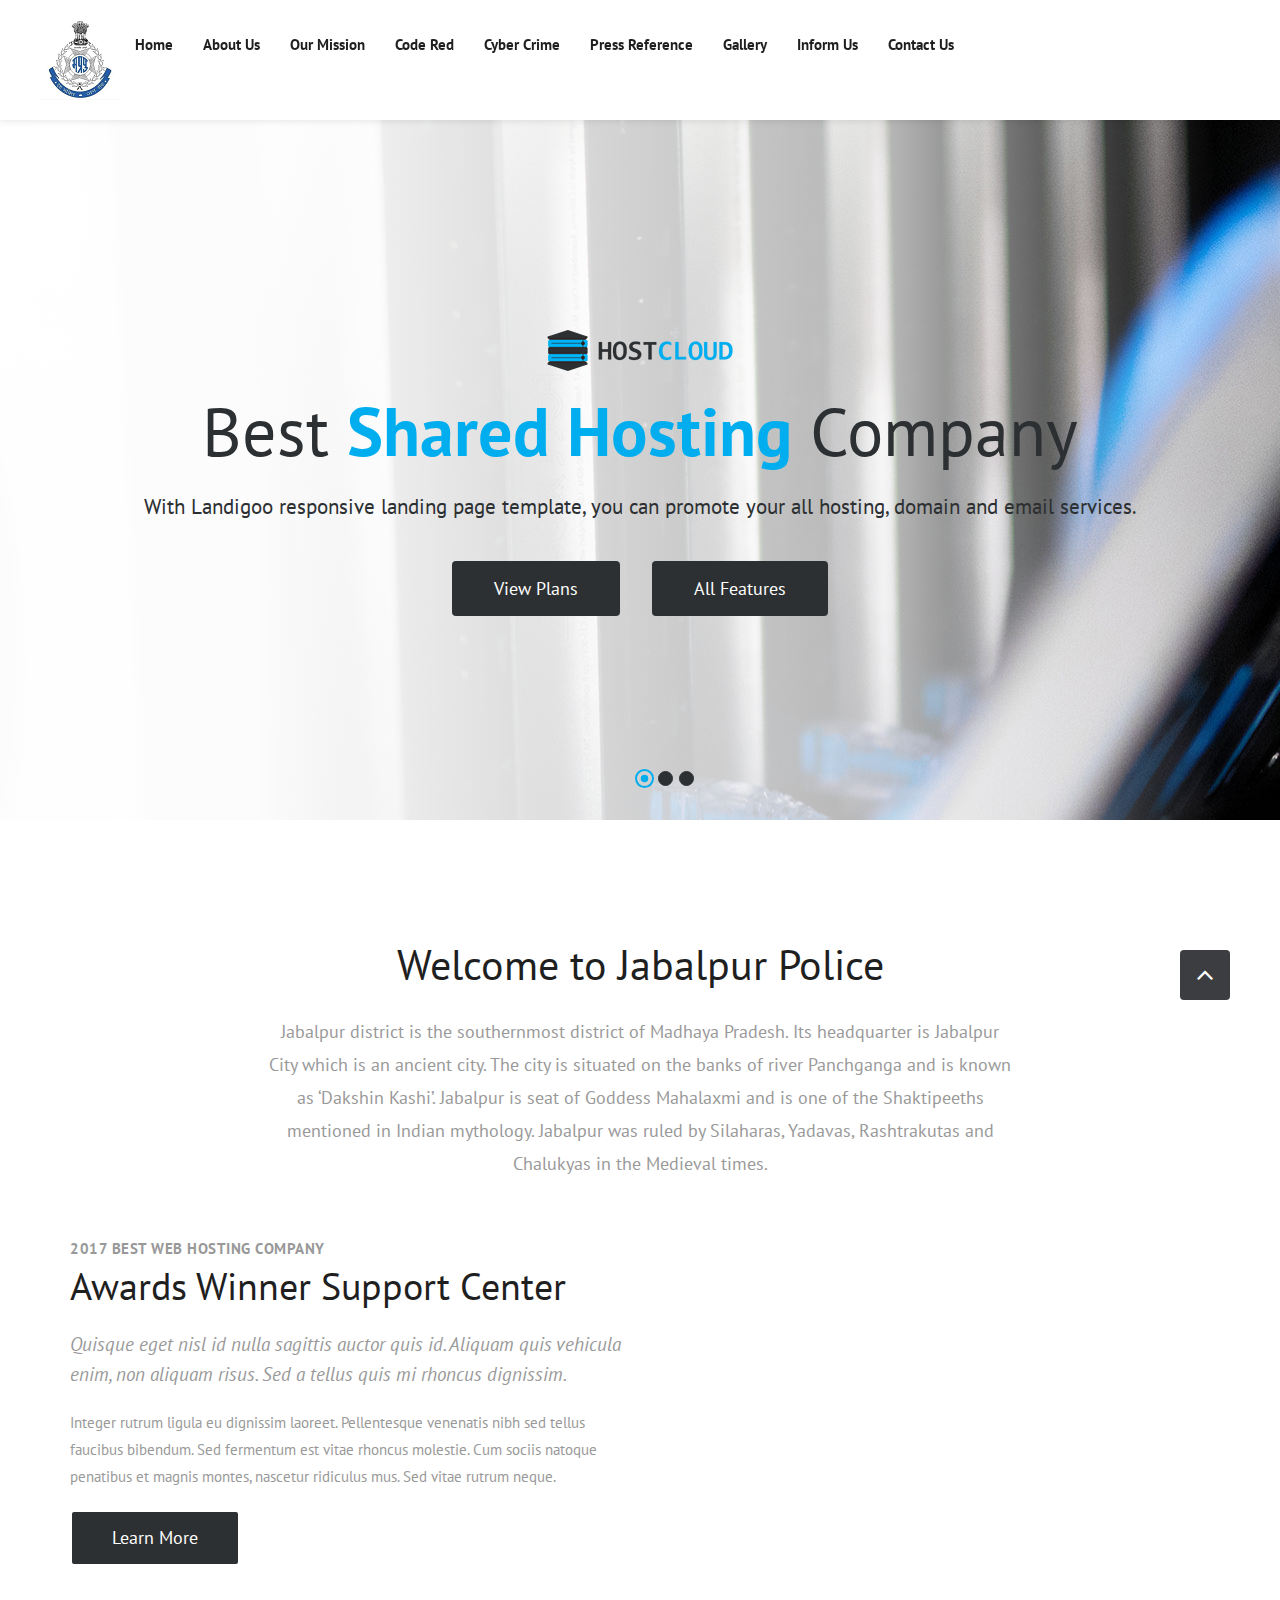
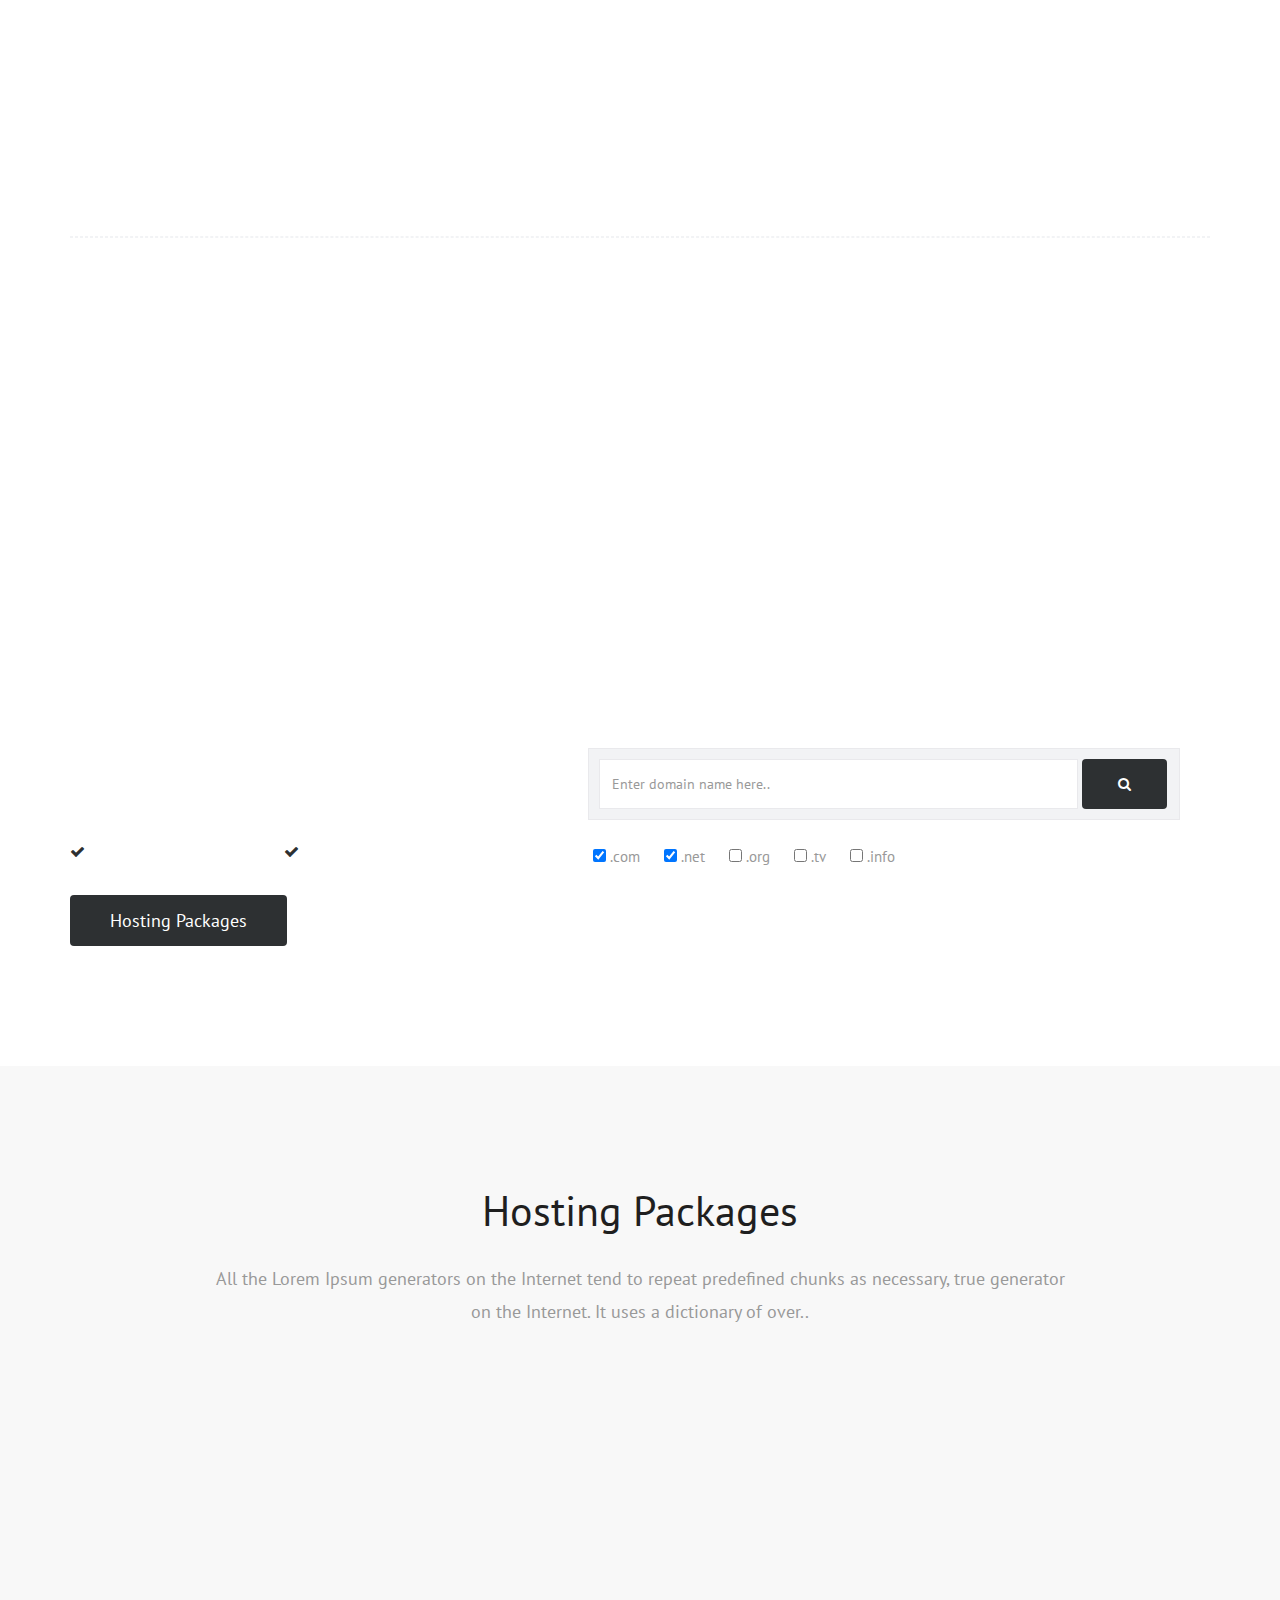
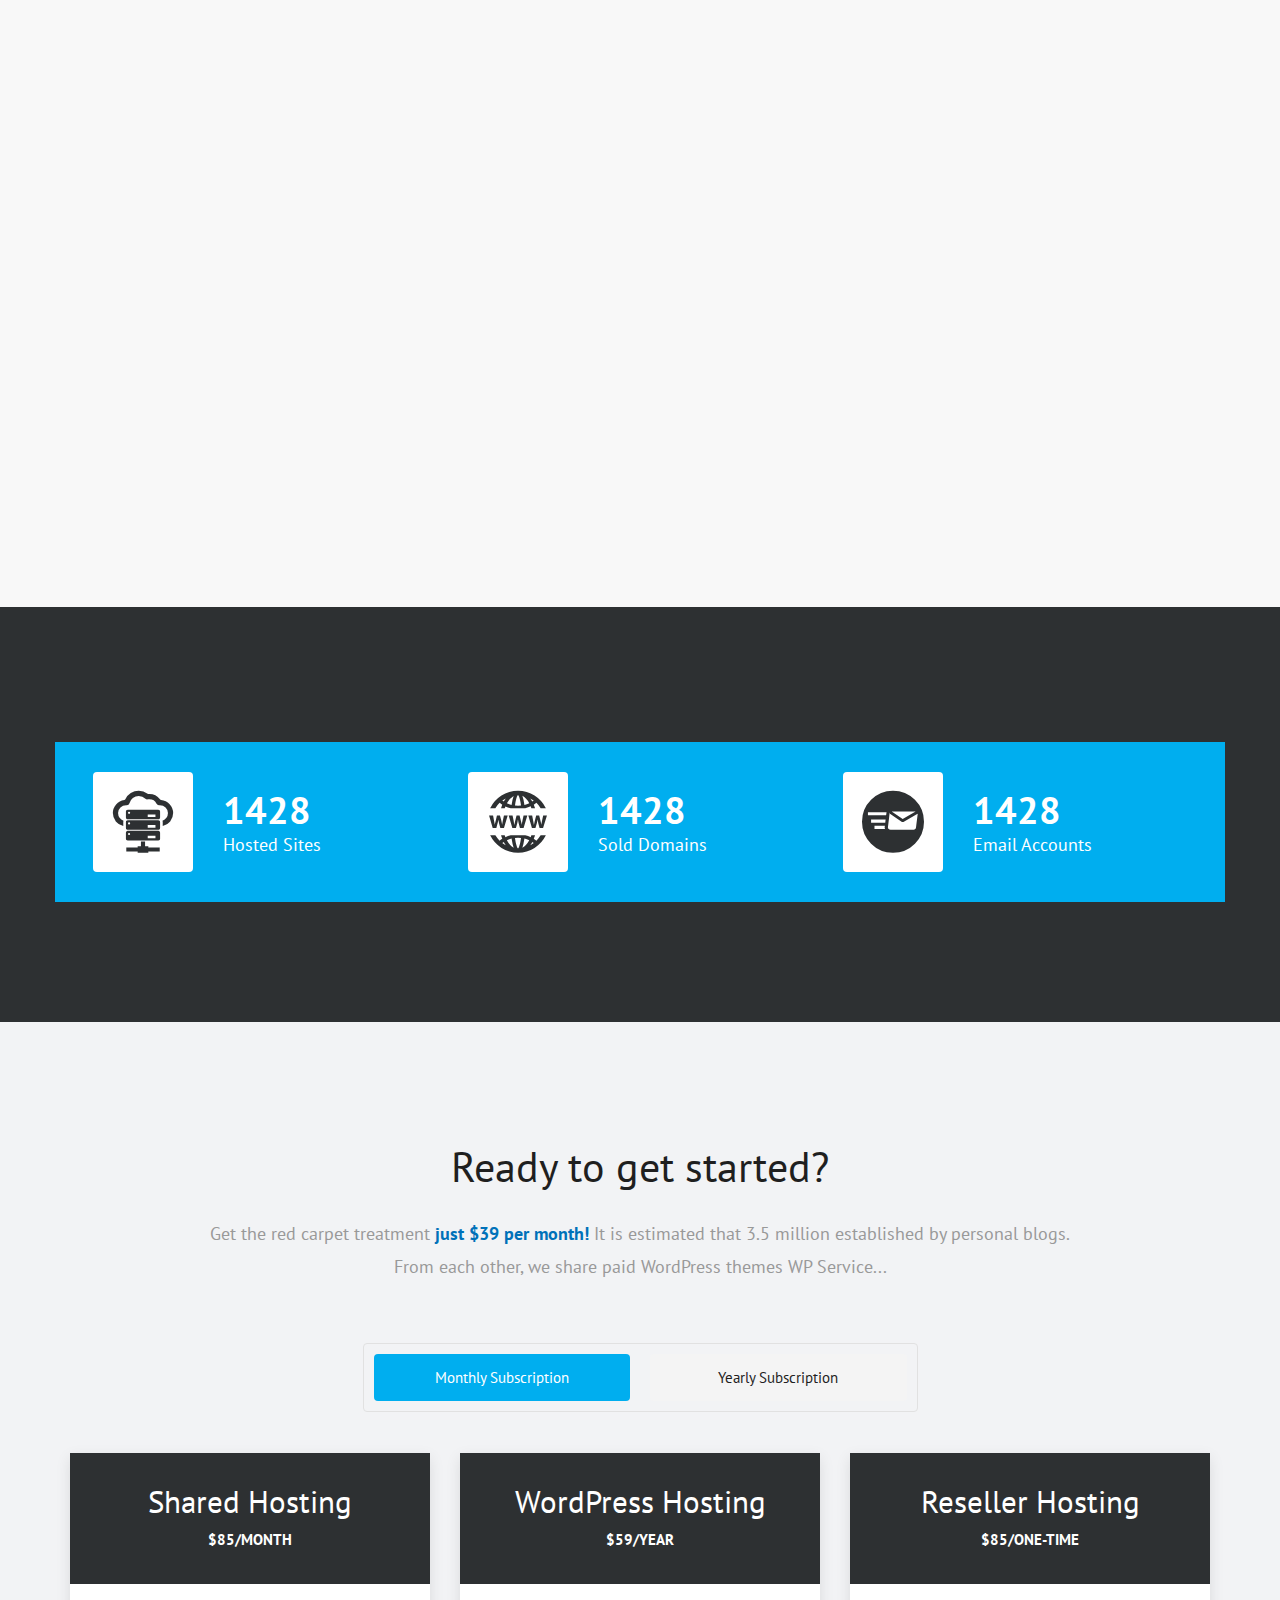
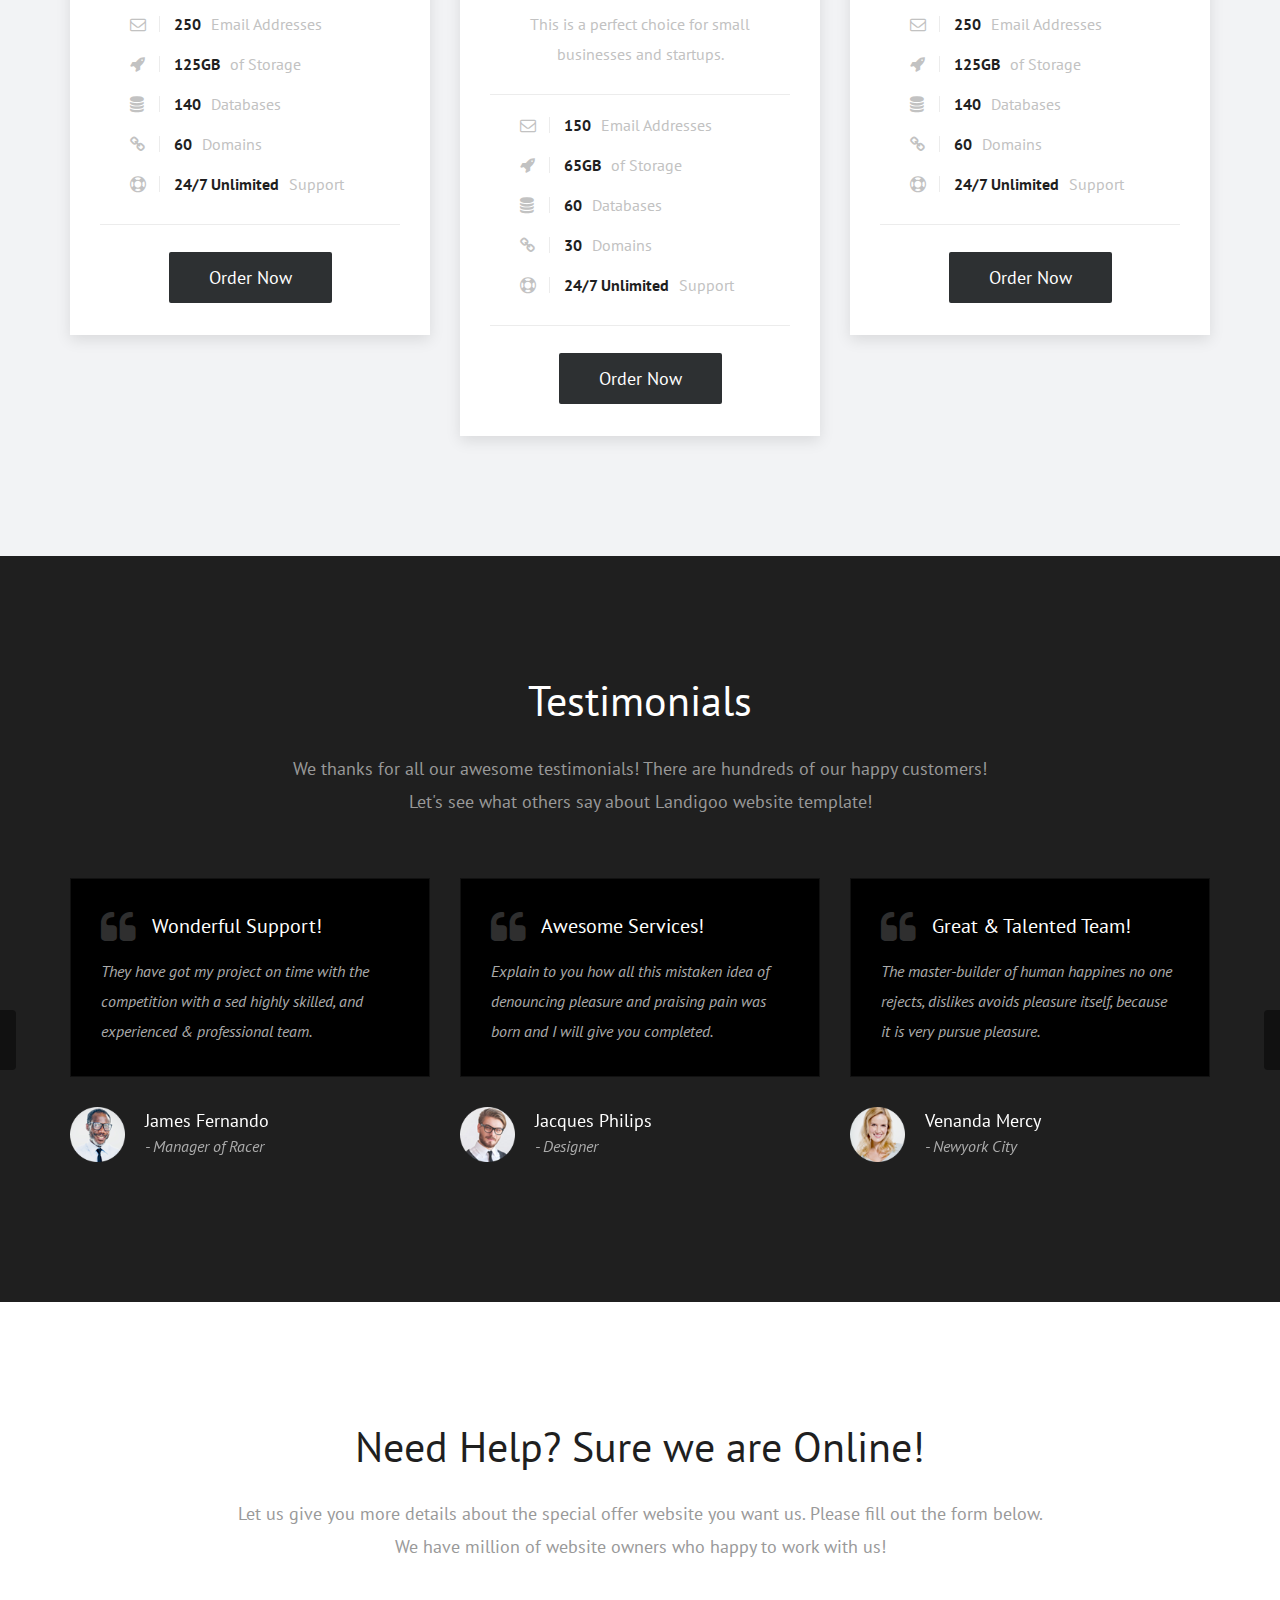
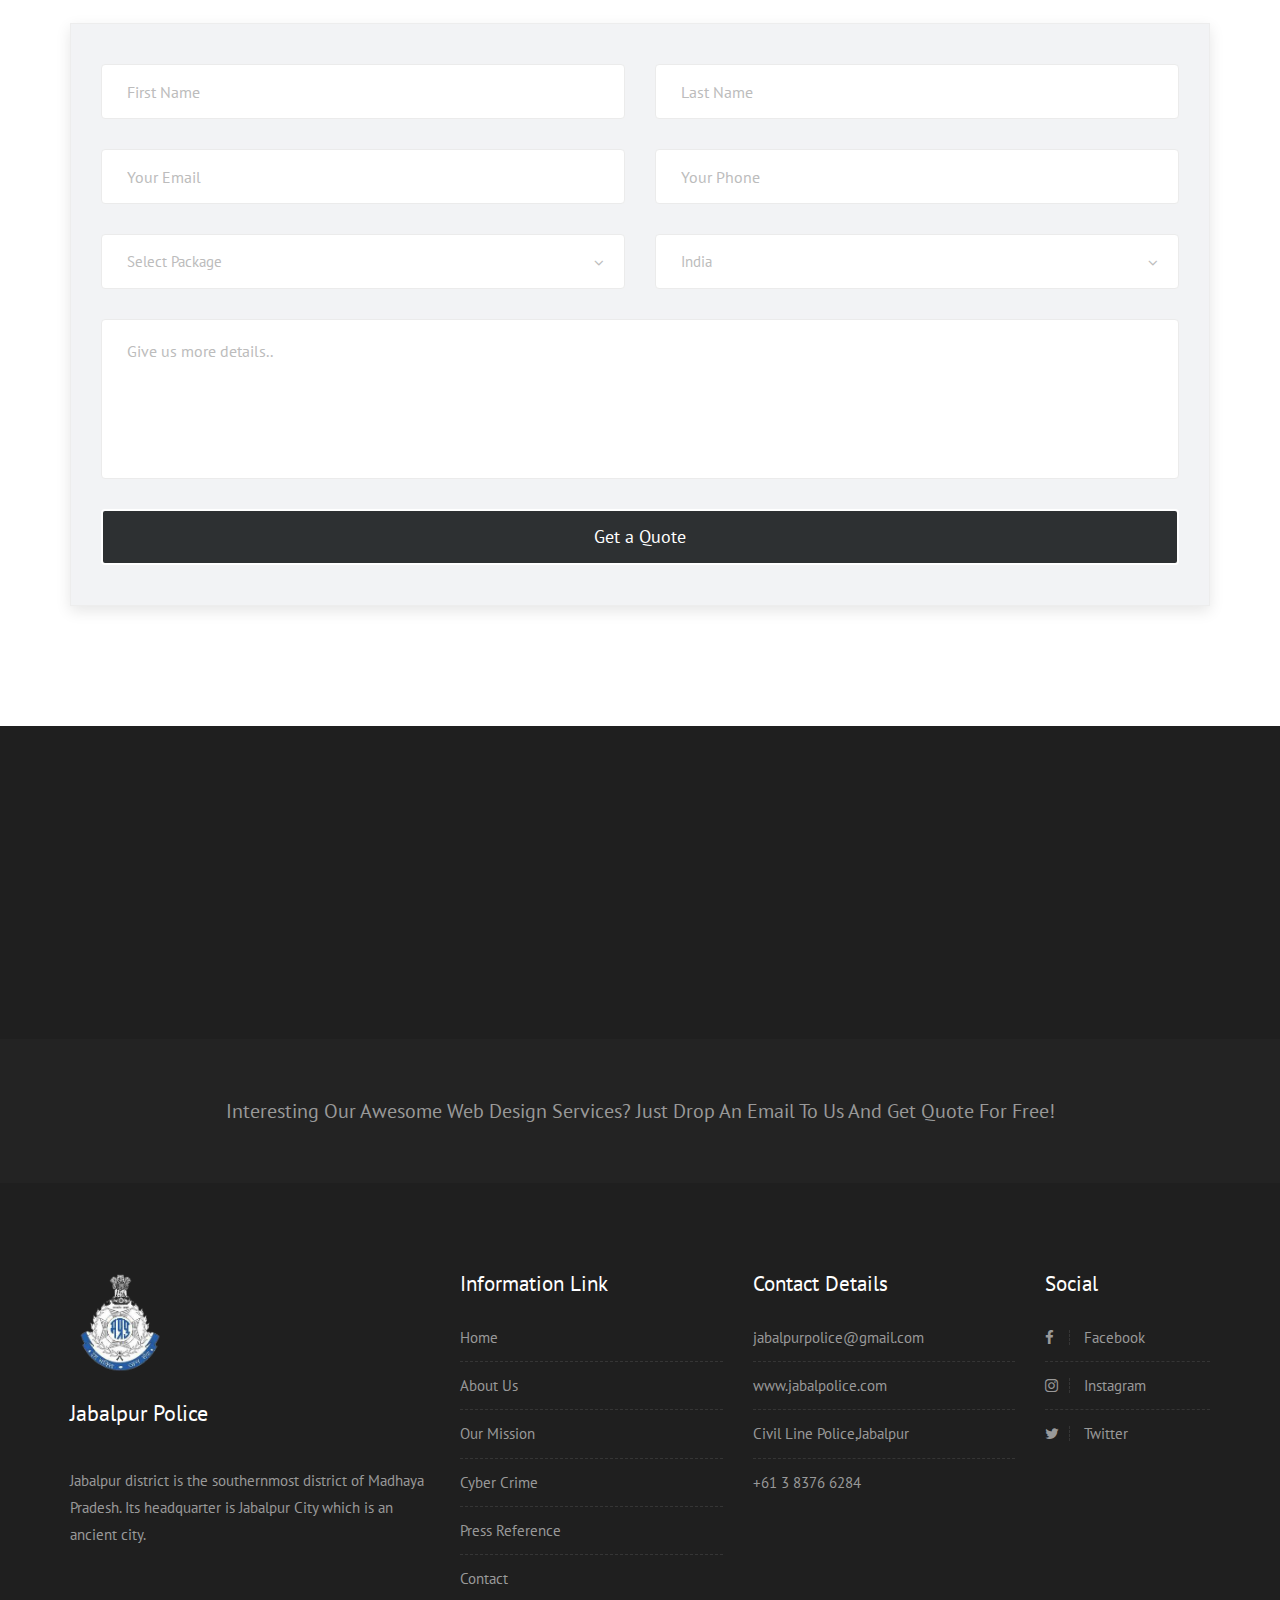
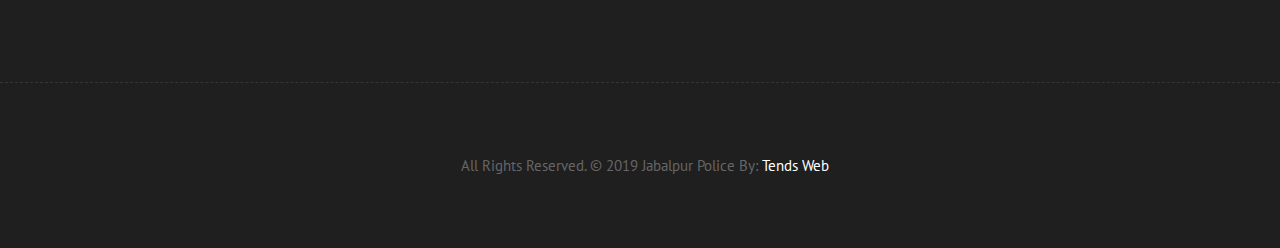
==== index.html @ dfd6887d "Uploading file" ====
<!DOCTYPE html>

<html lang="en">

    <!-- Basic -->
    <meta charset="utf-8">
    <meta http-equiv="X-UA-Compatible" content="IE=edge">   
   
    <!-- Mobile Metas -->
    <meta name="viewport" content="width=device-width, minimum-scale=1.0, maximum-scale=1.0, user-scalable=no">
 
     <!-- Site Metas -->
    <title>Jabalpur Police</title>  
    <meta name="keywords" content="">
    <meta name="description" content="">
    <meta name="author" content="">

    <!-- Site Icons -->
    <link rel="shortcut icon" href="images/jabalpur_logo1.png" type="image/x-icon" />
    <link rel="apple-touch-icon" href="images/jabalpur_logo.png">

    <!-- Bootstrap CSS -->
    <link rel="stylesheet" href="css/bootstrap.min.css">
    <!-- Site CSS -->
    <link rel="stylesheet" href="style.css">
    <!-- Colors CSS -->
    <link rel="stylesheet" href="css/colors.css">
    <!-- ALL VERSION CSS -->
    <link rel="stylesheet" href="css/versions.css">
    <!-- Responsive CSS -->
    <link rel="stylesheet" href="css/responsive.css">
    <!-- Custom CSS -->
    <link rel="stylesheet" href="css/custom.css">

    <!-- Modernizer for Portfolio -->
    <script src="js/modernizer.js"></script>

    <!--[if lt IE 9]>
      <script src="https://oss.maxcdn.com/libs/html5shiv/3.7.0/html5shiv.js"></script>
      <script src="https://oss.maxcdn.com/libs/respond.js/1.4.2/respond.min.js"></script>
    <![endif]-->

</head>
<body class="host_version"> 

	<!-- Modal -->
	<!--div class="modal fade" id="login" tabindex="-1" role="dialog" aria-labelledby="myModalLabel">
	  <div class="modal-dialog" role="document">
		<div class="modal-content">
			<div class="modal-header tit-up">
				<button type="button" class="close" data-dismiss="modal" aria-hidden="true">&times;</button>
				<h4 class="modal-title">Customer Login</h4>
			</div>
			<div class="modal-body customer-box row">
				<div class="col-md-12">
					<!-- Nav tabs ->
					<ul class="nav nav-tabs">
						<li class="active"><a href="#Login" data-toggle="tab">Login</a></li>
						<li><a href="#Registration" data-toggle="tab">Registration</a></li>
					</ul>
					<!-- Tab panes ->
					<div class="tab-content">
						<div class="tab-pane active" id="Login">
							<form role="form" class="form-horizontal">
							<div class="form-group">
								<div class="col-sm-12">
									<input class="form-control" id="email1" placeholder="Name" type="text">
								</div>
							</div>
							<div class="form-group">
								<div class="col-sm-12">
									<input class="form-control" id="exampleInputPassword1" placeholder="Email" type="email">
								</div>
							</div>
							<div class="row">
								<div class="col-sm-10">
									<button type="submit" class="btn btn-light btn-radius btn-brd grd1">
										Submit
									</button>
									<a class="for-pwd" href="javascript:;">Forgot your password?</a>
								</div>
							</div>
							</form>
						</div>
						<div class="tab-pane" id="Registration">
							<form role="form" class="form-horizontal">
							<div class="form-group">
								<div class="col-sm-12">
									<input class="form-control" placeholder="Name" type="text">
								</div>
							</div>
							<div class="form-group">
								<div class="col-sm-12">
									<input class="form-control" id="email" placeholder="Email" type="email">
								</div>
							</div>
							<div class="form-group">
								<div class="col-sm-12">
									<input class="form-control" id="mobile" placeholder="Mobile" type="email">
								</div>
							</div>
							<div class="form-group">
								<div class="col-sm-12">
									<input class="form-control" id="password" placeholder="Password" type="password">
								</div>
							</div>
							<div class="row">							
								<div class="col-sm-10">
									<button type="button" class="btn btn-light btn-radius btn-brd grd1">
										Save &amp; Continue
									</button>
									<button type="button" class="btn btn-light btn-radius btn-brd grd1">
										Cancel</button>
								</div>
							</div>
							</form>
						</div>
					</div>
				</div>
			</div>
		</div>
	  </div>
	</div-->
    
	<header class="header header_style_01">
        <nav class="megamenu navbar navbar-default">
            
                <div class="navbar-header">
                    <button type="button" class="navbar-toggle collapsed" data-toggle="collapse" data-target="#navbar" aria-expanded="false" aria-controls="navbar">
                        <span class="sr-only">Toggle navigation</span>
                        <span class="icon-bar"></span>
                        <span class="icon-bar"></span>
                        <span class="icon-bar"></span>
                    </button>

					<!--h3 style="text-align:center;">Jabalpur Police</h3-->
                    <a  href="index.html"><img src="images/logos/jabalpur_logo1.png" alt="image"></a>
					
                </div>
                <div id="navbar" class="navbar-collapse collapse">
                    <ul class="nav navbar-nav">
                        <li><a  href="index.html" style="font-size:15px;">Home</a></li>
                        <li><a href="about.html" style="font-size:15px;">About Us </a></li>
                        <li><a href="mission.html" style="font-size:15px;">Our Mission</a></li>
                        <li><a href="code_red.html" style="font-size:15px;">Code Red</a></li>
                        <li><a href="cyber_crime.html" style="font-size:15px;">Cyber Crime</a></li>
                        <li><a href="press_reference.html" style="font-size:15px;">Press Reference</a></li>
						<li><a href="gallery.html" style="font-size:15px;"> Gallery</a></li>
						<li><a href="inform_us.html" style="font-size:15px;">Inform Us</a></li>
                        <li><a href="contact_us.html" style="font-size:15px;">Contact Us</a></li>
                    </ul>
                    <!--ul class="nav navbar-nav navbar-right">
                        <li><a class="btn-light btn-radius btn-brd log" href="#" data-toggle="modal" data-target="#login"><i class="flaticon-padlock"></i> Customer Login</a></li>
                    </ul-->
                </div>
            
        </nav>
    </header>
    <!-- LOADER -->
	<div id="preloader">
		<div class="loading">
			<div class="finger finger-1">
				<div class="finger-item">
				<span></span><i></i>
				</div>
			</div>
  			<div class="finger finger-2">
				<div class="finger-item">
				<span></span><i></i>
				</div>
			</div>
  			<div class="finger finger-3">
				<div class="finger-item">
				  <span></span><i></i>
				</div>
			</div>
  			<div class="finger finger-4">
				<div class="finger-item">
				<span></span><i></i>
				</div>
			</div>
  			<div class="last-finger">
				<div class="last-finger-item"><i></i></div>
			</div>
		</div>
	</div>
	<!-- END LOADER -->

    
	<div id="bootstrap-touch-slider" class="carousel bs-slider fade  control-round indicators-line" data-ride="carousel" data-pause="hover" data-interval="false" >
		<!-- Indicators -->
		<ol class="carousel-indicators">
			<li data-target="#bootstrap-touch-slider" data-slide-to="0" class="active"></li>
			<li data-target="#bootstrap-touch-slider" data-slide-to="1"></li>
			<li data-target="#bootstrap-touch-slider" data-slide-to="2"></li>
		</ol>
		<div class="carousel-inner" role="listbox">
			<div class="item active">
				<div id="home" class="first-section" style="background-image:url('uploads/slider-01.jpg');">
					<div class="container">
						<div class="row">
							<div class="col-md-12 col-sm-12 text-center">
								<div class="big-tagline">
									<img src="images/logos/logo-hosting.png" alt="image">
									<h2 data-animation="animated zoomInRight">Best <strong>Shared Hosting</strong> Company</h2>
									<p class="lead" data-animation="animated fadeInLeft">With Landigoo responsive landing page template, you can promote your all hosting, domain and email services. </p>
									 <a data-scroll href="#pricing" class="btn btn-light btn-radius btn-brd effect-1 slide-btn" data-animation="animated fadeInLeft">View Plans</a>
									&nbsp;&nbsp;&nbsp;&nbsp;&nbsp;&nbsp;
									<a data-scroll href="#overviews" class="btn btn-light btn-radius btn-brd effect-1 slide-btn" data-animation="animated fadeInRight">All Features</a>
								</div>
							</div>
						</div><!-- end row -->            
					</div><!-- end container -->
				</div><!-- end section -->
			</div>
			<div class="item">
				<div id="home" class="first-section" style="background-image:url('uploads/slider-02.jpg');">
					<div class="container">
						<div class="row">
							<div class="col-md-12 col-sm-12 text-center">
								<div class="big-tagline">
									<img src="images/logos/logo-hosting.png" alt="image">
									<h2 data-animation="animated zoomInRight">Find the right <strong>Hosting</strong></h2>
									<p class="lead" data-animation="animated fadeInLeft">With Landigoo responsive landing page template, you can promote your all hosting, domain and email services. </p>
									 <a data-scroll href="#pricing" class="btn btn-light btn-radius btn-brd effect-1 slide-btn" data-animation="animated fadeInLeft">View Plans</a>
									&nbsp;&nbsp;&nbsp;&nbsp;&nbsp;&nbsp;
									<a data-scroll href="#overviews" class="btn btn-light btn-radius btn-brd effect-1 slide-btn" data-animation="animated fadeInRight">All Features</a>
								</div>
							</div>
						</div><!-- end row -->            
					</div><!-- end container -->
				</div><!-- end section -->
			</div>
			<div class="item">
				<div id="home" class="first-section" style="background-image:url('uploads/slider-03.jpg');">
					<div class="container">
						<div class="row">
							<div class="col-md-12 col-sm-12 text-center">
								<div class="big-tagline">
									<img src="images/logos/logo-hosting.png" alt="image">
									<h2 data-animation="animated zoomInRight">Best <strong>VPS Servers</strong> Company</h2>
									<p class="lead" data-animation="animated fadeInLeft">1 IP included with each server (more on request to justification)
										Your Choice of any OS (CentOS, Windows, Debian, Fedora)
										FREE Reboots</p>
									 <a data-scroll href="#pricing" class="btn btn-light btn-radius btn-brd effect-1 slide-btn" data-animation="animated fadeInLeft">View Plans</a>
									&nbsp;&nbsp;&nbsp;&nbsp;&nbsp;&nbsp;
									<a data-scroll href="#overviews" class="btn btn-light btn-radius btn-brd effect-1 slide-btn" data-animation="animated fadeInRight">All Features</a>
								</div>
							</div>
						</div><!-- end row -->            
					</div><!-- end container -->
				</div><!-- end section -->
			</div>
			<!-- Left Control -->
			<a class="left carousel-control" href="#bootstrap-touch-slider" role="button" data-slide="prev">
				<span class="fa fa-angle-left" aria-hidden="true"></span>
				<span class="sr-only">Previous</span>
			</a>

			<!-- Right Control -->
			<a class="right carousel-control" href="#bootstrap-touch-slider" role="button" data-slide="next">
				<span class="fa fa-angle-right" aria-hidden="true"></span>
				<span class="sr-only">Next</span>
			</a>
		</div>
	</div>
	
    <div id="overviews" class="section wb">
        <div class="container">
            <div class="section-title row text-center">
                <div class="col-md-8 col-md-offset-2">
                    <h3>Welcome to Jabalpur Police</h3>
                    <p class="lead">Jabalpur district is the southernmost district of Madhaya Pradesh. Its headquarter is Jabalpur City which is an ancient city. The city is situated on the banks of river Panchganga and is known as ‘Dakshin Kashi’. Jabalpur is seat of Goddess Mahalaxmi and is one of the Shaktipeeths mentioned in Indian mythology. Jabalpur was ruled by Silaharas, Yadavas, Rashtrakutas and Chalukyas in the Medieval times.</p>
                </div>
            </div><!-- end title -->
        
            <div class="row">
                <div class="col-md-6">
                    <div class="message-box">
                        <h4>2017 BEST WEB HOSTING COMPANY</h4>
                        <h2>Awards Winner Support Center</h2>
                        <p class="lead">Quisque eget nisl id nulla sagittis auctor quis id. Aliquam quis vehicula enim, non aliquam risus. Sed a tellus quis mi rhoncus dignissim.</p>

                        <p> Integer rutrum ligula eu dignissim laoreet. Pellentesque venenatis nibh sed tellus faucibus bibendum. Sed fermentum est vitae rhoncus molestie. Cum sociis natoque penatibus et magnis montes, nascetur ridiculus mus. Sed vitae rutrum neque. </p>

                        <a href="#services" data-scroll class="btn btn-light btn-radius btn-brd grd1 effect-1">Learn More</a>
                    </div><!-- end messagebox -->
                </div><!-- end col -->
				
				<div class="col-md-6">
                    <div class="post-media wow fadeIn">
                        <img src="uploads/about_02.jpg" alt="" class="img-responsive img-rounded">
                        <a href="http://www.youtube.com/watch?v=nrJtHemSPW4" data-rel="prettyPhoto[gal]" class="playbutton"><i class="flaticon-play-button"></i></a>
                    </div><!-- end media -->
                </div><!-- end col -->
            </div><!-- end row -->

            <hr class="invis"> 

            <div class="row"> 
                <div class="col-md-4 col-sm-6 col-xs-12">
                    <div class="icon-wrapper wow fadeIn" data-wow-duration="1s" data-wow-delay="0.2s">
                        <i class="flaticon-server global-radius effect-1 alignleft"></i>
                        <h3>Unlimited Bandwidth</h3>
                        <p>Our Landigoo responsive site template elements 100% compatible with all mobile devices and modern browsers! <small class="readmore"><a href="#">Read more</a></small></p>
                    </div><!-- end icon-wrapper -->
                </div><!-- end col -->

                <div class="col-md-4 col-sm-6 col-xs-12">
                    <div class="icon-wrapper wow fadeIn" data-wow-duration="1s" data-wow-delay="0.6s">
                        <i class="flaticon-cloud-computing-1 global-radius effect-1 alignleft"></i>
                        <h3>Unlimited Traffic</h3>
                        <p>When you need anything about for Landigoo template, just drop an email or leave a feedback from TF!<small class="readmore"><a href="#">Read more</a></small></p>
                    </div><!-- end icon-wrapper -->
                </div><!-- end col -->

                <div class="col-md-4 col-sm-6 col-xs-12">
                    <div class="icon-wrapper wow fadeIn" data-wow-duration="1s" data-wow-delay="0.4s">
                        <i class="flaticon-world-wide-web global-radius effect-1 alignleft"></i>
                        <h3>1 Domain Free</h3>
                        <p>We offer pixel perfect icons, graphic sources for high-resolution devices! Landigoo compatible retina display! <small class="readmore"><a href="#">Read more</a></small></p>
                    </div><!-- end icon-wrapper -->
                </div><!-- end col -->
            </div><!-- end row -->

            <hr class="hr3"> 

            <div class="row"> 
                <div class="col-md-4 col-sm-6 col-xs-12">
                    <div class="icon-wrapper wow fadeIn" data-wow-duration="1s" data-wow-delay="0.2s">
                        <i class="flaticon-cup global-radius effect-1 alignleft"></i>
                        <h3>Awards Winner Support</h3>
                        <p>Our Landigoo responsive site template elements 100% compatible with all mobile devices and modern browsers! <small class="readmore"><a href="#">Read more</a></small></p>
                    </div><!-- end icon-wrapper -->
                </div><!-- end col -->

                <div class="col-md-4 col-sm-6 col-xs-12">
                    <div class="icon-wrapper wow fadeIn" data-wow-duration="1s" data-wow-delay="0.4s">
                        <i class="flaticon-cer-file-format global-radius effect-1 alignleft"></i>
                        <h3>Free SSL Certifica</h3>
                        <p>We offer pixel perfect icons, graphic sources for high-resolution devices! Landigoo compatible retina display! <small class="readmore"><a href="#">Read more</a></small></p>
                    </div><!-- end icon-wrapper -->
                </div><!-- end col -->

                <div class="col-md-4 col-sm-6 col-xs-12">
                    <div class="icon-wrapper wow fadeIn" data-wow-duration="1s" data-wow-delay="0.6s">
                        <i class="flaticon-locked global-radius effect-1 alignleft"></i>
                        <h3>High Security</h3>
                        <p>When you need anything about for Landigoo template, just drop an email or leave a feedback from TF!<small class="readmore"><a href="#">Read more</a></small></p>
                    </div><!-- end icon-wrapper -->
                </div><!-- end col -->
            </div><!-- end row -->
        </div><!-- end container -->
    </div><!-- end section -->

    <div id="domain" class="parallax section noover" data-stellar-background-ratio="0.7" style="background-image:url('uploads/parallax_11.jpg');">
        <div class="container">
            <div class="row text-center">
                <div class="col-md-5 col-sm-12">
                    <div class="customwidget text-left">
                        <h1>Find Your Domain</h1>
                        <p>With our awesome domain name search form, you can search any domain names with tons of extensions.</p>
                        <ul class="list-inline">
                            <li><i class="fa fa-check"></i> 20k Domains Sold in 2017</li>
                            <li><i class="fa fa-check"></i> 4k Website Created</li>
                        </ul>
                        <!-- end list -->
                        <a href="#hosting" data-scroll class="btn btn-light grd1 effect-1 btn-radius btn-brd">Hosting Packages</a>
                    </div>
                </div>
                <!-- end col -->

                <div class="col-md-7">
                    <form class="checkdomain form-inline">
                        <div class="checkdomain-wrapper">
                            <div class="form-group">
                                <label class="sr-only" for="domainnamehere">Domain name</label>
                                <input type="text" class="form-control" id="domainnamehere" placeholder="Enter domain name here..">
                                <button type="submit" class="btn btn-primary grd1"><i class="fa fa-search"></i></button>
                            </div>
                            <hr>
                            <div class="clearfix"></div>
                            <div class="checkbox checkbox-warning">
                                <input id="domaincom" type="checkbox" class="styled" checked>
                                <label for="domaincom">.com</label>
                            </div>
                            <div class="checkbox checkbox-warning">
                                <input id="domainnet" type="checkbox" class="styled" checked>
                                <label for="domainnet">.net</label>
                            </div>
                            <div class="checkbox checkbox-warning">
                                <input id="domainorg" type="checkbox" class="styled">
                                <label for="domainorg">.org</label>
                            </div>
                            <div class="checkbox checkbox-warning">
                                <input id="domaintv" type="checkbox" class="styled">
                                <label for="domaintv">.tv</label>
                            </div>
                            <div class="checkbox checkbox-warning">
                                <input id="domaininfo" type="checkbox" class="styled">
                                <label for="domaininfo">.info</label>
                            </div>
                        </div><!-- end checkdomain-wrapper -->
                    </form>
                </div>
            </div><!-- end row -->
        </div><!-- end container -->
    </div><!-- end section -->

    <div id="hosting" class="section wb" style="background: rgb(248, 248, 248)">
        <div class="container">
            <div class="section-title text-center">
                <h3>Hosting Packages</h3>
                <p class="lead">All the Lorem Ipsum generators on the Internet tend to repeat predefined chunks as necessary, true generator<br> on the Internet. It uses a dictionary of over..</p>
            </div><!-- end title -->

            <div class="row dev-list text-center">
                <div class="col-lg-4 col-md-4 col-sm-12 col-xs-12 wow fadeIn" data-wow-duration="1s" data-wow-delay="0.2s">
                    <div class="widget clearfix">
                        <img src="uploads/hosting_01.jpg" alt="" class="img-responsive">
                        <div class="widget-title">
                            <h3>Shared Hosting</h3>
                            <small>Starting from $40/month</small>
                        </div>
                        <!-- end title -->
                        <p>Lorem Ipsum generators on the Internet tend to repeat predefined chunks as necessary, true dont miss this one!</p>

                        <hr> 

                        <div class="footer-social">
                            <a href="#" class="btn global-radius" data-toggle="tooltip" data-placement="top" title="Free Page Builder"><i class="flaticon-coding"></i></a>
                            <a href="#" class="btn global-radius" data-toggle="tooltip" data-placement="top" title="WordPress Support"><i class="flaticon-wordpress-logo"></i></a>
                            <a href="#" class="btn global-radius" data-toggle="tooltip" data-placement="top" title="1 Domain Free"><i class="flaticon-world-wide-web"></i></a>
                            <a href="#" class="btn global-radius"  data-toggle="tooltip" data-placement="top" title="50MB Bandwdith"><i class="flaticon-cloud-computing-1"></i></a>
                        </div>

                        <hr>

                        <a href="#pricing" data-scroll class="btn btn-light grd1 effect-1 btn-radius btn-brd">Order Now</a>

                    </div><!--widget -->
                </div><!-- end col -->

                <div class="col-lg-4 col-md-4 col-sm-12 col-xs-12 wow fadeIn" data-wow-duration="1s" data-wow-delay="0.4s">
                    <div class="widget clearfix">
                        <img src="uploads/hosting_02.jpg" alt="" class="img-responsive">
                        <div class="widget-title">
                            <h3>Reseller Hosting</h3>
                            <small>Starting from $80/month</small>
                        </div>
                        <!-- end title -->
                        <p>Internet lorem Ipsum generators on the tend to repeat predefined chunks as necessary, finally its release!</p>

                        <hr> 

                        <div class="footer-social">
                            <a href="#" class="btn global-radius" data-toggle="tooltip" data-placement="top" title="Free Page Builder"><i class="flaticon-coding"></i></a>
                            <a href="#" class="btn global-radius" data-toggle="tooltip" data-placement="top" title="WordPress Support"><i class="flaticon-wordpress-logo"></i></a>
                            <a href="#" class="btn global-radius" data-toggle="tooltip" data-placement="top" title="1 Domain Free"><i class="flaticon-world-wide-web"></i></a>
                            <a href="#" class="btn global-radius"  data-toggle="tooltip" data-placement="top" title="150MB Bandwdith"><i class="flaticon-cloud-computing-1"></i></a>
                            <a href="#" class="btn global-radius"  data-toggle="tooltip" data-placement="top" title="Money Back Guarentee"><i class="flaticon-money"></i></a>
                        </div>
                        <hr>

                        <a href="#pricing" data-scroll class="btn btn-light grd1 effect-1 btn-radius btn-brd">Order Now</a>

                    </div><!--widget -->
                </div><!-- end col -->

                <div class="col-lg-4 col-md-4 col-sm-12 col-xs-12 wow fadeIn" data-wow-duration="1s" data-wow-delay="0.6s">
                    <div class="widget clearfix">
                        <img src="uploads/hosting_03.jpg" alt="" class="img-responsive">
                        <div class="widget-title">
                            <h3>Dedicated Server</h3>
                            <small>Starting from $120/month</small>
                        </div>
                        <!-- end title -->
                        <p>Predefined internet lorem Ipsum generators on the tend to repeat chunks as necessary, true and more..</p>

                        <hr> 

                        <div class="footer-social">
                            <a href="#" class="btn global-radius" data-toggle="tooltip" data-placement="top" title="Free Page Builder"><i class="flaticon-coding"></i></a>
                            <a href="#" class="btn global-radius" data-toggle="tooltip" data-placement="top" title="WordPress Support"><i class="flaticon-wordpress-logo"></i></a>
                            <a href="#" class="btn global-radius" data-toggle="tooltip" data-placement="top" title="1 Domain Free"><i class="flaticon-world-wide-web"></i></a>
                            <a href="#" class="btn global-radius"  data-toggle="tooltip" data-placement="top" title="Unlimited Bandwdith"><i class="flaticon-cloud-computing-1"></i></a>
                            <a href="#" class="btn global-radius"  data-toggle="tooltip" data-placement="top" title="Money Back Guarentee"><i class="flaticon-money"></i></a>
                            <a href="#" class="btn global-radius"  data-toggle="tooltip" data-placement="top" title="24/7 Support"><i class="flaticon-lifesaver-security-sportive-tool"></i></a>
                        </div>
                        <hr>

                        <a href="#pricing" data-scroll class="btn btn-light grd1 effect-1 btn-radius btn-brd">Order Now</a>

                    </div><!--widget -->
                </div><!-- end col -->
            </div><!-- end row -->
        </div><!-- end container -->
    </div><!-- end section -->

	<div class="section cl">
		<div class="container">
			<div class="row text-left stat-wrap">
				<div class="col-md-4 col-sm-4 col-xs-12">
					<span data-scroll class="global-radius icon_wrap effect-1 alignleft"><i class="flaticon-hosting"></i></span>
					<p class="stat_count">12000</p>
					<h3>Hosted Sites</h3>
				</div><!-- end col -->

				<div class="col-md-4 col-sm-4 col-xs-12">
					<span data-scroll class="global-radius icon_wrap effect-1 alignleft"><i class="flaticon-domain-registration"></i></span>
					<p class="stat_count">24000</p>
					<h3>Sold Domains</h3>
				</div><!-- end col -->

				<div class="col-md-4 col-sm-4 col-xs-12">
					<span data-scroll class="global-radius icon_wrap effect-1 alignleft"><i class="flaticon-mail"></i></span>
					<p class="stat_count">5000</p>
					<h3>Email Accounts</h3>
				</div><!-- end col -->
			</div><!-- end row -->
		</div><!-- end container -->
	</div><!-- end section -->

    <div id="pricing" class="section lb">
        <div class="container">
            <div class="section-title text-center">
                <h3>Ready to get started?</h3>
                <p class="lead">Get the red carpet treatment <strong>just $39 per month!</strong> It is estimated that 3.5 million established by personal blogs.<br> From each other, we share paid WordPress themes WP Service...</p>
            </div><!-- end title -->

            <div class="row">
                <div class="col-md-6 col-md-offset-3">
                    <div class="message-box">
                        <ul class="nav nav-pills nav-stacked" id="myTabs">
                            <li class="active"><a href="#tab1" data-toggle="pill">Monthly Subscription</a></li>
                            <li><a href="#tab2" data-toggle="pill">Yearly Subscription</a></li>
                        </ul>
                    </div>
                </div><!-- end col -->
            </div>

            <hr class="invis">

            <div class="row">
                <div class="col-md-12">
                    <div class="tab-content">
                        <div class="tab-pane active fade in" id="tab1">
                            <div class="row text-center">
                                <div class="col-md-4">
                                    <div class="pricing-table pricing-table-highlighted">
                                        <div class="pricing-table-header grd1">
                                            <h2>Shared Hosting</h2>
                                            <h3>$85/month</h3>
                                        </div>
                                        <div class="pricing-table-space"></div>
                                        <div class="pricing-table-features">
                                            <p><i class="fa fa-envelope-o"></i> <strong>250</strong> Email Addresses</p>
                                            <p><i class="fa fa-rocket"></i> <strong>125GB</strong> of Storage</p>
                                            <p><i class="fa fa-database"></i> <strong>140</strong> Databases</p>
                                            <p><i class="fa fa-link"></i> <strong>60</strong> Domains</p>
                                            <p><i class="fa fa-life-ring"></i> <strong>24/7 Unlimited</strong> Support</p>
                                        </div>
                                        <div class="pricing-table-sign-up">
                                            <a href="#contact" data-scroll class="btn btn-light btn-radius btn-brd grd1 effect-1">Order Now</a>
                                        </div>
                                    </div>
                                </div>
                                <div class="col-md-4">
                                    <div class="pricing-table pricing-table-highlighted">
                                        <div class="pricing-table-header grd1">
                                            <h2>WordPress Hosting</h2>
                                            <h3>$59/year</h3>
                                        </div>
                                        <div class="pricing-table-space"></div>
                                        <div class="pricing-table-text">
                                            <p>This is a perfect choice for small businesses and startups.</p>
                                        </div>
                                        <div class="pricing-table-features">
                                            <p><i class="fa fa-envelope-o"></i> <strong>150</strong> Email Addresses</p>
                                            <p><i class="fa fa-rocket"></i> <strong>65GB</strong> of Storage</p>
                                            <p><i class="fa fa-database"></i> <strong>60</strong> Databases</p>
                                            <p><i class="fa fa-link"></i> <strong>30</strong> Domains</p>
                                            <p><i class="fa fa-life-ring"></i> <strong>24/7 Unlimited</strong> Support</p>
                                        </div>
                                        <div class="pricing-table-sign-up">
                                            <a href="#contact" data-scroll class="btn btn-light btn-radius btn-brd grd1 effect-1">Order Now</a>
                                        </div>
                                    </div>
                                </div>

                                <div class="col-md-4">
                                    <div class="pricing-table pricing-table-highlighted">
                                        <div class="pricing-table-header grd1">
                                            <h2>Reseller Hosting</h2>
                                            <h3>$85/one-time</h3>
                                        </div>
                                        <div class="pricing-table-space"></div>
                                        <div class="pricing-table-features">
                                            <p><i class="fa fa-envelope-o"></i> <strong>250</strong> Email Addresses</p>
                                            <p><i class="fa fa-rocket"></i> <strong>125GB</strong> of Storage</p>
                                            <p><i class="fa fa-database"></i> <strong>140</strong> Databases</p>
                                            <p><i class="fa fa-link"></i> <strong>60</strong> Domains</p>
                                            <p><i class="fa fa-life-ring"></i> <strong>24/7 Unlimited</strong> Support</p>
                                        </div>
                                        <div class="pricing-table-sign-up">
                                            <a href="#contact" data-scroll class="btn btn-light btn-radius btn-brd grd1 effect-1">Order Now</a>
                                        </div>
                                    </div>
                                </div>
                            </div><!-- end row -->
                        </div><!-- end pane -->

                        <div class="tab-pane fade" id="tab2">
                            <div class="row text-center">
                                <div class="col-md-6">
                                    <div class="pricing-table pricing-table-highlighted">
                                        <div class="pricing-table-header grd1">
                                            <h2>Dedicated Server</h2>
                                            <h3>$85/month</h3>
                                        </div>
                                        <div class="pricing-table-space"></div>
                                        <div class="pricing-table-features">
                                            <p><i class="fa fa-envelope-o"></i> <strong>250</strong> Email Addresses</p>
                                            <p><i class="fa fa-rocket"></i> <strong>125GB</strong> of Storage</p>
                                            <p><i class="fa fa-database"></i> <strong>140</strong> Databases</p>
                                            <p><i class="fa fa-link"></i> <strong>60</strong> Domains</p>
                                            <p><i class="fa fa-life-ring"></i> <strong>24/7 Unlimited</strong> Support</p>
                                        </div>
                                        <div class="pricing-table-sign-up">
                                            <a href="#contact" data-scroll class="btn btn-light btn-radius btn-brd grd1 effect-1">Order Now</a>
                                        </div>
                                    </div>
                                </div>
                                <div class="col-md-6">
                                    <div class="pricing-table pricing-table-highlighted">
                                        <div class="pricing-table-header grd1">
                                            <h2>VPS Server</h2>
                                            <h3>$59/month</h3>
                                        </div>
                                        <div class="pricing-table-space"></div>
                                        <div class="pricing-table-text">
                                            <p>This is a perfect choice for small businesses and startups.</p>
                                        </div>
                                        <div class="pricing-table-features">
                                            <p><i class="fa fa-envelope-o"></i> <strong>150</strong> Email Addresses</p>
                                            <p><i class="fa fa-rocket"></i> <strong>65GB</strong> of Storage</p>
                                            <p><i class="fa fa-database"></i> <strong>60</strong> Databases</p>
                                            <p><i class="fa fa-link"></i> <strong>30</strong> Domains</p>
                                            <p><i class="fa fa-life-ring"></i> <strong>24/7 Unlimited</strong> Support</p>
                                        </div>
                                        <div class="pricing-table-sign-up">
                                            <a href="#contact" data-scroll class="btn btn-light btn-radius btn-brd grd1 effect-1">Order Now</a>
                                        </div>
                                    </div>
                                </div>
                            </div><!-- end row -->
                        </div><!-- end pane -->
                    </div><!-- end content -->
                </div><!-- end col -->
            </div><!-- end row -->
        </div><!-- end container -->
    </div><!-- end section -->

    <div id="testimonials" class="parallax section db parallax-off" style="background-image:url('uploads/parallax_04.jpg');">
        <div class="container">
            <div class="section-title text-center">
                <h3>Testimonials</h3>
                <p class="lead">We thanks for all our awesome testimonials! There are hundreds of our happy customers! <br>Let's see what others say about Landigoo website template!</p>
            </div><!-- end title -->

            <div class="row">
                <div class="col-md-12 col-sm-12">
                    <div class="testi-carousel owl-carousel owl-theme">
                        <div class="testimonial clearfix">
                            <div class="desc">
                                <h3><i class="fa fa-quote-left"></i> Wonderful Support!</h3>
                                <p class="lead">They have got my project on time with the competition with a sed highly skilled, and experienced & professional team.</p>
                            </div>
                            <div class="testi-meta">
                                <img src="uploads/testi_01.png" alt="" class="img-responsive alignleft">
                                <h4>James Fernando <small>- Manager of Racer</small></h4>
                            </div>
                            <!-- end testi-meta -->
                        </div>
                        <!-- end testimonial -->

                        <div class="testimonial clearfix">
                            <div class="desc">
                                <h3><i class="fa fa-quote-left"></i> Awesome Services!</h3>
                                <p class="lead">Explain to you how all this mistaken idea of denouncing pleasure and praising pain was born and I will give you completed.</p>
                            </div>
                            <div class="testi-meta">
                                <img src="uploads/testi_02.png" alt="" class="img-responsive alignleft">
                                <h4>Jacques Philips <small>- Designer</small></h4>
                            </div>
                            <!-- end testi-meta -->
                        </div>
                        <!-- end testimonial -->

                        <div class="testimonial clearfix">
                            <div class="desc">
                                <h3><i class="fa fa-quote-left"></i> Great & Talented Team!</h3>
                                <p class="lead">The master-builder of human happines no one rejects, dislikes avoids pleasure itself, because it is very pursue pleasure. </p>
                            </div>
                            <div class="testi-meta">
                                <img src="uploads/testi_03.png" alt="" class="img-responsive alignleft">
                                <h4>Venanda Mercy <small>- Newyork City</small></h4>
                            </div>
                            <!-- end testi-meta -->
                        </div>
                        <!-- end testimonial -->
                        <div class="testimonial clearfix">
                            <div class="desc">
                                <h3><i class="fa fa-quote-left"></i> Wonderful Support!</h3>
                                <p class="lead">They have got my project on time with the competition with a sed highly skilled, and experienced & professional team.</p>
                            </div>
                            <div class="testi-meta">
                                <img src="uploads/testi_01.png" alt="" class="img-responsive alignleft">
                                <h4>James Fernando <small>- Manager of Racer</small></h4>
                            </div>
                            <!-- end testi-meta -->
                        </div>
                        <!-- end testimonial -->

                        <div class="testimonial clearfix">
                            <div class="desc">
                                <h3><i class="fa fa-quote-left"></i> Awesome Services!</h3>
                                <p class="lead">Explain to you how all this mistaken idea of denouncing pleasure and praising pain was born and I will give you completed.</p>
                            </div>
                            <div class="testi-meta">
                                <img src="uploads/testi_02.png" alt="" class="img-responsive alignleft">
                                <h4>Jacques Philips <small>- Designer</small></h4>
                            </div>
                            <!-- end testi-meta -->
                        </div>
                        <!-- end testimonial -->

                        <div class="testimonial clearfix">
                            <div class="desc">
                                <h3><i class="fa fa-quote-left"></i> Great & Talented Team!</h3>
                                <p class="lead">The master-builder of human happines no one rejects, dislikes avoids pleasure itself, because it is very pursue pleasure. </p>
                            </div>
                            <div class="testi-meta">
                                <img src="uploads/testi_03.png" alt="" class="img-responsive alignleft">
                                <h4>Venanda Mercy <small>- Newyork City</small></h4>
                            </div>
                            <!-- end testi-meta -->
                        </div><!-- end testimonial -->
                    </div><!-- end carousel -->
                </div><!-- end col -->
            </div><!-- end row -->
        </div><!-- end container -->
    </div><!-- end section -->

    <div id="support" class="section wb">
        <div class="container">
            <div class="section-title text-center">
                <h3>Need Help? Sure we are Online!</h3>
                <p class="lead">Let us give you more details about the special offer website you want us. Please fill out the form below. <br>We have million of website owners who happy to work with us!</p>
            </div><!-- end title -->

            <div class="row">
                <div class="col-md-12">
                    <div class="contact_form">
                        <div id="message"></div>
                        <form id="contactform" class="row" action="contact.php" name="contactform" method="post">
                            <fieldset class="row-fluid">
                                <div class="col-lg-6 col-md-6 col-sm-6 col-xs-12">
                                    <input type="text" name="first_name" id="first_name" class="form-control" placeholder="First Name">
                                </div>
                                <div class="col-lg-6 col-md-6 col-sm-6 col-xs-12">
                                    <input type="text" name="last_name" id="last_name" class="form-control" placeholder="Last Name">
                                </div>
                                <div class="col-lg-6 col-md-6 col-sm-6 col-xs-12">
                                    <input type="email" name="email" id="email" class="form-control" placeholder="Your Email">
                                </div>
                                <div class="col-lg-6 col-md-6 col-sm-6 col-xs-12">
                                    <input type="text" name="phone" id="phone" class="form-control" placeholder="Your Phone">
                                </div>
                                <div class="col-lg-6 col-md-6 col-sm-6 col-xs-12">
                                    <label class="sr-only">Select Service</label>
                                    <select name="select_service" id="select_service" class="selectpicker form-control" data-style="btn-white">
                                        <option value="12">Select Package</option>
                                        <option value="Web Design">Web Hosting</option>
                                        <option value="Web Development">Shared Hosting</option>
                                        <option value="Graphic Design">Reseller Hosting</option>
                                        <option value="Others">Others</option>
                                    </select>
                                </div>
                                <div class="col-lg-6 col-md-6 col-sm-6 col-xs-12">
                                    <label class="sr-only">Select Country</label>
                                    <select name="select_price" id="select_price" class="selectpicker form-control" data-style="btn-white">
                                        <option value="India">India</option>
                                        <option value="Italy">Italy</option>
                                        <option value="Holland">Holland</option>
                                        <option value="Germany">Germany</option>
                                    </select>
                                </div>
                                <div class="col-lg-12 col-md-12 col-sm-12 col-xs-12">
                                    <textarea class="form-control" name="comments" id="comments" rows="6" placeholder="Give us more details.."></textarea>
                                </div>
                                <div class="col-lg-12 col-md-12 col-sm-12 col-xs-12 text-center">
                                    <button type="submit" value="SEND" id="submit" class="btn btn-light btn-radius btn-brd grd1 btn-block">Get a Quote</button>
                                </div>
                            </fieldset>
                        </form>
                    </div>
                </div><!-- end col -->
            </div><!-- end row -->
        </div><!-- end container -->
    </div><!-- end section -->

    <div class="parallax section db parallax-off" style="background-image:url('uploads/parallax_02.jpg');">
        <div class="container">
            <div class="row logos">
                <div class="col-md-2 col-sm-2 col-xs-6 wow fadeInUp">
                    <a href="#"><img src="uploads/logo_01.png" alt="" class="img-repsonsive"></a>
                </div>
                <div class="col-md-2 col-sm-2 col-xs-6 wow fadeInUp">
                    <a href="#"><img src="uploads/logo_02.png" alt="" class="img-repsonsive"></a>
                </div>
                <div class="col-md-2 col-sm-2 col-xs-6 wow fadeInUp">
                    <a href="#"><img src="uploads/logo_03.png" alt="" class="img-repsonsive"></a>
                </div>
                <div class="col-md-2 col-sm-2 col-xs-6 wow fadeInUp">
                    <a href="#"><img src="uploads/logo_04.png" alt="" class="img-repsonsive"></a>
                </div>
                <div class="col-md-2 col-sm-2 col-xs-6 wow fadeInUp">
                    <a href="#"><img src="uploads/logo_05.png" alt="" class="img-repsonsive"></a>
                </div>
                <div class="col-md-2 col-sm-2 col-xs-6 wow fadeInUp">
                    <a href="#"><img src="uploads/logo_06.png" alt="" class="img-repsonsive"></a>
                </div>
            </div><!-- end row -->
        </div><!-- end container -->
    </div><!-- end section -->

    <section class="section nopad cac text-center">
        <a href="#"><h3>Interesting our awesome web design services? Just drop an email to us and get quote for free!</h3></a>
    </section>
  <footer class="footer">
        <div class="container">
            <div class="row">
                <div class="col-md-4 col-sm-4 col-xs-12">
                    <div class="widget clearfix">
                        <div class="widget-title">
                            <img src="images/logos/j12.png" alt="" style="height:100px;width:100px;"><br><br>
                            <h2 style="color:#fff;">Jabalpur Police</h2>
                        </div>
                        <p> Jabalpur district is the southernmost district of Madhaya Pradesh. Its headquarter is Jabalpur City which is an ancient city.</p>
                        
                    </div><!-- end clearfix -->
                </div><!-- end col -->

				<div class="col-md-3 col-sm-3 col-xs-12">
                    <div class="widget clearfix">
                        <div class="widget-title">
                            <h3>Information Link</h3>
                        </div>
                        <ul class="footer-links">
                            <li><a href="index.html">Home</a></li>
                            <li><a href="about.html">About Us</a></li>
                            <li><a href="mission.html">Our Mission</a></li>
							<li><a href="cyber_crime.html">Cyber Crime </a></li>
							<li><a href="press_reference.html">Press Reference</a></li>
							<li><a href="contact_us.html">Contact</a></li>
                        </ul><!-- end links -->
                    </div><!-- end clearfix -->
                </div><!-- end col -->
				
                <div class="col-md-3 col-sm-3 col-xs-12">
                    <div class="widget clearfix">
                        <div class="widget-title">
                            <h3>Contact Details</h3>
                        </div>

                        <ul class="footer-links">
                            <li><a href="mailto:#">jabalpurpolice@gmail.com</a></li>
                            <li><a href="#">www.jabalpolice.com</a></li>
                            <li>Civil Line Police,Jabalpur</li>
                            <li>+61 3 8376 6284</li>
                        </ul><!-- end links -->
                    </div><!-- end clearfix -->
                </div><!-- end col -->

                <div class="col-md-2 col-sm-2 col-xs-12">
                    <div class="widget clearfix">
                        <div class="widget-title">
                            <h3>Social</h3>
                        </div>
                        <ul class="footer-links" >
                            <li><a href="#"><i class="fa fa-facebook" ></i> Facebook</a></li>
                            <li><a href="#"><i class="fa fa-instagram"></i> Instagram</a></li>
                            <li><a href="#"><i class="fa fa-twitter"></i> Twitter</a></li>
                            
                        </ul><!-- end links -->
                    </div><!-- end clearfix -->
                </div><!-- end col -->
            </div><!-- end row -->
        </div><!-- end container -->
    </footer><!-- end footer -->

    <div class="copyrights">
        <div class="container">
            <div class="footer-distributed">
                <div class="footer-ceneter" style="text-align:center;">                   
                    <p class="footer-company-name">All Rights Reserved. &copy; 2019 Jabalpur Police By: <a href="https://www.tendsweb.com">Tends Web</a> </p> 
                </div>

              
            </div>
        </div><!-- end container -->
    </div><!-- end copyrights -->

    <a href="#" id="scroll-to-top" class="dmtop global-radius"><i class="fa fa-angle-up"></i></a>
    <!-- ALL JS FILES -->
    <script src="js/all.js"></script>
    <!-- ALL PLUGINS -->
    <script src="js/custom.js"></script>

</body>
</html>
---- style.css ----
/*------------------------------------------------------------------
    [Table of contents]

    1. IMPORT FONTS
    2. IMPORT FILES
    3. SKELETON
    4. WP CORE
    5. HEADER
    6. SECTIONS
    7. SECTIONS
    8. PORTFOLIO
    9. TESTIMONIALS
    10. PRICING TABLES
    11. ICON BOXES
    12. MESSAGE BOXES
    13. FEATURES
    14. CONTACT
    15. FOOTER
    16. MISC
    17. BUTTONS
-------------------------------------------------------------------*/


/*------------------------------------------------------------------
    IMPORT FONTS
-------------------------------------------------------------------*/

@import url('https://fonts.googleapis.com/css?family=PT+Sans:400,400i,700,700i');

/*------------------------------------------------------------------
    IMPORT FILES
-------------------------------------------------------------------*/

@import url(css/animate.css);
@import url(css/animate.min.css);
@import url(css/pr_loading.css);
@import url(css/bootstrap-touch-slider.css);
@import url(css/flaticon.css);
@import url(css/prettyPhoto.css);
@import url(css/owl.carousel.css);
@import url(css/font-awesome.min.css);

/*------------------------------------------------------------------
    SKELETON
-------------------------------------------------------------------*/

body {
    color: #999;
    font-size: 15px;
    font-family: 'PT Sans', sans-serif;
    line-height: 1.80857;
}

body.demos .section {
    background: url(images/bg.png) repeat top center #f2f3f5;
}

body.demos .section-title img {
    max-width: 280px;
    display: block;
    margin: 10px auto;
}

body.demos .service-widget h3 {
    border-bottom: 1px solid #ededed;
    font-size: 18px;
    padding: 20px 0;
    background-color: #ffffff;
}

body.demos .service-widget {
    margin: 0 0 30px;
    padding: 30px;
    background-color: #fff
}

body.demos .container-fluid {
    max-width: 1080px
}

a {
    color: #1f1f1f;
    text-decoration: none !important;
    outline: none !important;
    -webkit-transition: all .3s ease-in-out;
    -moz-transition: all .3s ease-in-out;
    -ms-transition: all .3s ease-in-out;
    -o-transition: all .3s ease-in-out;
    transition: all .3s ease-in-out;
}

h1,
h2,
h3,
h4,
h5,
h6 {
    letter-spacing: 0;
    font-weight: normal;
    position: relative;
    padding: 0 0 10px 0;
    font-weight: normal;
    line-height: 120% !important;
    color: #1f1f1f;
    margin: 0
}

h1 {
    font-size: 24px
}

h2 {
    font-size: 22px
}

h3 {
    font-size: 18px
}

h4 {
    font-size: 16px
}

h5 {
    font-size: 14px
}

h6 {
    font-size: 13px
}

h1 a,
h2 a,
h3 a,
h4 a,
h5 a,
h6 a {
    color: #212121;
    text-decoration: none!important;
    opacity: 1
}

h1 a:hover,
h2 a:hover,
h3 a:hover,
h4 a:hover,
h5 a:hover,
h6 a:hover {
    opacity: .8
}

a {
    color: #1f1f1f;
    text-decoration: none;
    outline: none;
}

a,
.btn {
    text-decoration: none !important;
    outline: none !important;
    -webkit-transition: all .3s ease-in-out;
    -moz-transition: all .3s ease-in-out;
    -ms-transition: all .3s ease-in-out;
    -o-transition: all .3s ease-in-out;
    transition: all .3s ease-in-out;
}

.btn-custom {
    margin-top: 20px;
    background-color: transparent !important;
    border: 2px solid #ddd;
    padding: 12px 40px;
    font-size: 16px;
}

.lead {
    font-size: 18px;
    line-height: 30px;
    color: #767676;
    margin: 0;
    padding: 0;
}

blockquote {
    margin: 20px 0 20px;
    padding: 30px;
}


/*------------------------------------------------------------------
    WP CORE
-------------------------------------------------------------------*/

.first {
    clear: both
}

.last {
    margin-right: 0
}

.alignnone {
    margin: 5px 20px 20px 0;
}

.aligncenter,
div.aligncenter {
    display: block;
    margin: 5px auto 5px auto;
}

.alignright {
    float: right;
    margin: 10px 0 20px 20px;
}

.alignleft {
    float: left;
    margin: 10px 20px 20px 0;
}

a img.alignright {
    float: right;
    margin: 10px 0 20px 20px;
}

a img.alignnone {
    margin: 10px 20px 20px 0;
}

a img.alignleft {
    float: left;
    margin: 10px 20px 20px 0;
}

a img.aligncenter {
    display: block;
    margin-left: auto;
    margin-right: auto
}

.wp-caption {
    background: #fff;
    border: 1px solid #f0f0f0;
    max-width: 96%;
    /* Image does not overflow the content area */
    padding: 5px 3px 10px;
    text-align: center;
}

.wp-caption.alignnone {
    margin: 5px 20px 20px 0;
}

.wp-caption.alignleft {
    margin: 5px 20px 20px 0;
}

.wp-caption.alignright {
    margin: 5px 0 20px 20px;
}

.wp-caption img {
    border: 0 none;
    height: auto;
    margin: 0;
    max-width: 98.5%;
    padding: 0;
    width: auto;
}

.wp-caption p.wp-caption-text {
    font-size: 11px;
    line-height: 17px;
    margin: 0;
    padding: 0 4px 5px;
}


/* Text meant only for screen readers. */

.screen-reader-text {
    clip: rect(1px, 1px, 1px, 1px);
    position: absolute !important;
    height: 1px;
    width: 1px;
    overflow: hidden;
}

.screen-reader-text:focus {
    background-color: #f1f1f1;
    border-radius: 3px;
    box-shadow: 0 0 2px 2px rgba(0, 0, 0, 0.6);
    clip: auto !important;
    color: #21759b;
    display: block;
    font-size: 14px;
    font-size: 0.875rem;
    font-weight: bold;
    height: auto;
    left: 5px;
    line-height: normal;
    padding: 15px 23px 14px;
    text-decoration: none;
    top: 5px;
    width: auto;
    z-index: 100000;
    /* Above WP toolbar. */
}


/*------------------------------------------------------------------
    HEADER
-------------------------------------------------------------------*/

.megamenu .nav,
.megamenu .collapse,
.megamenu .dropup,
.megamenu .dropdown {
    position: static;
}

.megamenu .container-fluid {
    position: relative;
}

.megamenu .dropdown-menu {
    left: auto;
}

.megamenu .megamenu-content {
    padding: 20px 30px;
}

.megamenu .dropdown.megamenu-fw .dropdown-menu {
    left: 0;
    right: 0;
}

.megamenu .list-unstyled {
    min-width: 200px;
}

.header_style_01 {
    background-color: rgba(255, 255, 255, 0.1);
	box-shadow: 0 0 8px 0 rgba(0,0,0,.12);
    display: block;
    left: 0;
    padding: 20px 40px !important;
    position: absolute;
    right: 0;
    top: 0;
    width: 100%;
    z-index: 111;
}

.header_style_01 .navbar-default {
    background-color: transparent;
    border: 0;
	border-radius: 0px;
}

.header_style_01 .navbar,
.header_style_01 .navbar-nav,
.header_style_01 .navbar-default,
.header_style_01 .nav {
    margin-bottom: 0 !important;
}

.header_style_01 .navbar-brand {
    padding: 2px 15px 0 15px;
}

.header_style_01 .navbar-default .navbar-nav > li > a {
    color: #ffffff;
    font-size: 50px;
    font-style: normal;
    font-weight: 700;
    text-transform: capitalize;
    background-color: transparent;
}

.header_style_01 .navbar-default .navbar-nav > li a {
    background-color: transparent;
}

body.host_version .header_style_01 .navbar-default .navbar-nav > li:hover a,
body.host_version .header_style_01 .navbar-default .navbar-nav > li:focus a {
	color: #00aeef;
}

body.host_version  .header_style_01 .navbar-default .navbar-nav > li a.active{
	color: #00aeef;
}

.header_style_01 .navbar-right > li {
    margin-top: 2px;
    
}

body.host_version .header_style_01 .navbar-right > li .log:hover{
	background: #00aeef;
	color: #fff !important;
	border-color: #00aeef !important;
}

.header_style_01 .navbar-right > li > a {
    padding-bottom: 10px;
    padding-top: 10px;
}

li.social-links {
    margin: 0 8px;
}

li.social-links a {
    padding: 13px 0 !important;
}

.affix-top {
    overflow: hidden;
    visibility: visible;
    opacity: 1;
    top: -100%;
}

.affix {
    top: 0;
    left: 0;
    right: 0;
    width: 100%;
    padding: 20px 40px;
    background-color: #1f1f1f !important;
    -webkit-transition: visibility 0.95s ease-in-out, opacity 0.95s ease-in-out, bottom 0.95s ease-in-out, top 0.95s ease-in-out, left 0.95s ease-in-out, right 0.95s ease-in-out;
    -moz-transition: visibility 0.95s ease-in-out, opacity 0.95s ease-in-out, bottom 0.95s ease-in-out, top 0.95s ease-in-out, left 0.95s ease-in-out, right 0.95s ease-in-out;
    -o-transition: visibility 0.95s ease-in-out, opacity 0.95s ease-in-out, bottom 0.95s ease-in-out, top 0.95s ease-in-out, left 0.95s ease-in-out, right 0.95s ease-in-out;
    transition: visibility 0.95s ease-in-out, opacity 0.95s ease-in-out, top 0.95s ease-in-out, bottom 0.95s ease-in-out, left 0.95s ease-in-out, right 0.95s ease-in-out;
}

.navbar-nav li {
    position: relative;
}

.navbar-nav span {
    font-size: 24px;
    position: absolute;
    right: 2px;
    top: 13px;
}

.fixed-menu .navbar-default{
	position: fixed;
	visibility: hidden;
	left: 0px;
	top: 0px;
	width: 100%;
	padding: 0px 0px;
	background: #ffffff;
	z-index: 0;
	transition: all 500ms ease;
	-moz-transition: all 500ms ease;
	-webkit-transition: all 500ms ease;
	-ms-transition: all 500ms ease;
	-o-transition: all 500ms ease;
	z-index: 999;
	opacity: 1;
	visibility: visible;
	-ms-animation-name: fadeInDown;
	-moz-animation-name: fadeInDown;
	-op-animation-name: fadeInDown;
	-webkit-animation-name: fadeInDown;
	animation-name: fadeInDown;
	-ms-animation-duration: 500ms;
	-moz-animation-duration: 500ms;
	-op-animation-duration: 500ms;
	-webkit-animation-duration: 500ms;
	animation-duration: 500ms;
	-ms-animation-timing-function: linear;
	-moz-animation-timing-function: linear;
	-op-animation-timing-function: linear;
	-webkit-animation-timing-function: linear;
	animation-timing-function: linear;
	-ms-animation-iteration-count: 1;
	-moz-animation-iteration-count: 1;
	-op-animation-iteration-count: 1;
	-webkit-animation-iteration-count: 1;
	animation-iteration-count: 1;
}

.fixed-menu .navbar-default{
	padding: 15px 0px;
	box-shadow: 0 0 8px 0 rgba(0,0,0,.12);
}


/*------------------------------------------------------------------
    SECTIONS
-------------------------------------------------------------------*/

.parallax {
    background-attachment: fixed;
    background-size: cover;
    height: 100%;
    padding: 120px 0;
    position: relative;
    width: 100%;
}

.parallax.parallax-off {
    background-attachment: fixed !important;
    display: block;
    height: 100%;
    min-height: 100%;
    overflow: hidden;
    position: relative;
    background-position: center center;
    vertical-align: sub;
    width: 100%;
    z-index: 2;
}

.no-scroll-xy {
    overflow: hidden !important;
    -webkit-transition: all .4s ease-in-out;
    -moz-transition: all .4s ease-in-out;
    -ms-transition: all .4s ease-in-out;
    -o-transition: all .4s ease-in-out;
    transition: all .4s ease-in-out;
}

.section {
    display: block;
    position: relative;
    overflow: hidden;
    padding: 120px 0;
}

.noover {
    overflow: visible;
}

.noover .btn-dark {
    border: 0 !important;
}

.nopad {
    padding: 0;
}

.nopadtop {
    padding-top: 0;
}

.section.wb {
    background-color: #ffffff;
}

.section.lb {
    background-color: #f2f3f5;
}

.section.db {
    background-color: #1f1f1f;
}

.section.color1 {
    background-color: #448AFF;
}
.section.cl {
	background-color: #2d3032;
}

.first-section {
    display: block;
    position: relative;
    overflow: hidden;
    padding: 16em 0 13em;
}

.first-section::before {
    content: "";
    position: absolute;
    height: 100%;
    width: 100%;
	top: 0px;
	left: 0px;
    display: block;
    background: linear-gradient(to right,rgba(255,255,255,0.99) 20%,rgba(255,255,255,0.7) 70%,rgba(255,255,255,0) 95%);
}

.first-section h2 {
    color: #2d3032;
    font-size: 68px;
    font-weight: 300;
    text-transform: capitalize;
    display: block;
    margin: 0;
    padding: 0 0 30px;
    position: relative;
}

.first-section h2 strong{
	color: #00aeef;
}

.first-section .lead {
    font-size: 21px;
    font-weight: 300;
    padding: 0 0 40px;
    margin: 0;
    line-height: inherit;
    color: #2d3032;
}

.macbookright {
    width: 980px;
    position: absolute;
    right: -15%;
    bottom: -6%;
}

.section-title {
    display: block;
    position: relative;
    margin-bottom: 60px;
}

.section-title p {
    color: #999;
    font-weight: 400;
    font-size: 18px;
    line-height: 33px;
    margin: 0;
}

.section-title h3 {
    font-size: 42px;
    font-weight: 300;
    line-height: 62px;
    margin: 0 0 25px;
    padding: 0;
    text-transform: none;
}

.section.colorsection p,
.section.colorsection h3,
.section.db h3 {
    color: #ffffff;
}


/*------------------------------------------------------------------
    PORTFOLIO
-------------------------------------------------------------------*/

.item-h2,
.item-h1 {
    height: 100% !important;
    height: auto !important;
}

.isotope-item {
    z-index: 2;
    padding: 0;
}

.isotope-hidden.isotope-item {
    pointer-events: none;
    z-index: 1;
}

.isotope,
.isotope .isotope-item {
    /* change duration value to whatever you like */
    -webkit-transition-duration: 0.8s;
    -moz-transition-duration: 0.8s;
    transition-duration: 0.8s;
}

.isotope {
    -webkit-transition-property: height, width;
    -moz-transition-property: height, width;
    transition-property: height, width;
}

.isotope .isotope-item {
    -webkit-transition-property: -webkit-transform, opacity;
    -moz-transition-property: -moz-transform, opacity;
    transition-property: transform, opacity;
}

.portfolio-filter ul {
    padding: 0;
    z-index: 2;
    display: block;
    position: relative;
    margin: 0;
}

.portfolio-filter ul li {
    border-radius: 0;
    display: inline-block;
    margin: 0 5px 0 0;
    text-decoration: none;
    text-transform: uppercase;
    vertical-align: middle;
}

.portfolio-filter ul li:last-child:after {
    content: "";
}

.portfolio-filter ul li .btn-dark {
    box-shadow: none;
    background-color: transparent;
    border: 1px solid #e6e7e6 !important;
    color: #1f1f1f;
    font-weight: 400;
    font-size: 13px;
    padding: 10px 30px;
}

.da-thumbs {
    list-style: none;
    position: relative;
    padding: 0;
}

.da-thumbs .pitem {
    margin: 0;
    padding: 15px;
    position: relative;
}

.da-thumbs .pitem a,
.da-thumbs .pitem a img {
    display: block;
    position: relative;
}

.da-thumbs .pitem a {
    overflow: hidden;
}

.da-thumbs .pitem a div {
    position: absolute;
    background-color: rgba(0, 0, 0, 0.8);
    width: 100%;
    height: 100%;
}

.da-thumbs .pitem a div h3 {
    display: block;
    color: #ffffff;
    font-size: 20px;
    padding: 30px 15px;
    text-transform: capitalize;
    font-weight: normal;
}

.da-thumbs .pitem a div h3 small {
    display: block;
    color: #ffffff;
    margin-top: 5px;
    font-size: 13px;
    font-weight: 300;
}

.da-thumbs .pitem a div i {
    background-color: #1f1f1f;
    position: absolute;
    color: #ffffff !important;
    bottom: 0;
    font-size: 15px;
    z-index: 12;
    right: 0;
    width: 40px;
    height: 40px;
    line-height: 40px;
    text-align: center;
}


/*------------------------------------------------------------------
    TESTIMONIALS
-------------------------------------------------------------------*/

.logos img {
    margin: auto;
    display: block;
    text-align: center;
    width: 100%;
    opacity: 0.3;
}

.logos img:hover {
    opacity: 0.5;
}

.desc h3 i {
    color: #2f2f2f;
    font-size: 37px;
    vertical-align: middle;
    margin-right: 12px;
}

.desc {
    padding: 30px;
    position: relative;
    background: #000;
    border: 1px solid #111111;
}

.testi-meta {
    display: block;
    margin-top: 20px;
}

.testimonial h4 {
    font-size: 18px;
    color: #ffffff;
    padding: 13px 0 0;
}

.testimonial img {
    max-width: 55px;
}

.testimonial small {
    margin-top: 7px;
    font-size: 16px;
    display: block;
}

.testimonial {
    background-color: transparent;
}

.testimonial h3 {
    padding: 0 0 10px;
    font-size: 20px;
    font-weight: 300;
}

.testimonial small,
.testimonial .lead {
    background-color: transparent;
    color: #aaa;
    display: block;
    font-size: 16px;
    font-style: italic;
    line-height: 30px;
    margin: 0;
    padding: 0;
    position: relative;
}

.testimonial p:after {
    display: none;
}


/*------------------------------------------------------------------
    PRICING TABLES
-------------------------------------------------------------------*/

.pricing-table {
    margin: 0px;
    background: #fff;
    box-shadow: 0 5px 14px rgba(0, 0, 0, 0.1);
}

.pricing-table i {
    width: 30px;
    color: #c2c2c2;
    display: inline-block;
    margin-right: 10px;
    padding-right: 5px;
    border-right: 1px solid #ececec;
}

.pricing-table .btn-dark {
    padding: 10px 24px;
    font-size: 15px;
}

.pricing-table strong {
    font-weight: 600;
    margin-right: 6px;
    color: #1f1f1f;
}

.pricing-table-header {
    padding: 30px 0 25px 0;
    background: #ffffff;
}

.pricing-table-header h2 {
    font-size: 31px;
    margin: 0;
    padding: 0;
    font-weight: 300;
}

.pricing-table-header h3 {
    font-size: 15px;
    font-weight: 600;
    color: #aaaaaa;
    margin-top: 10px;
    text-transform: uppercase;
}

.pricing-table-space {
    height: 10px;
}

.pricing-table-text {
    margin: 15px 30px 0 30px;
    padding: 0 10px 15px 10px;
    border-bottom: 1px solid #ececec;
    font-weight: 300;
    line-height: 30px;
    color: #c2c2c2;
    font-size: 16px;
}

.pricing-table-text p {
    font-weight: 400;
}

.pricing-table-features {
    margin: 15px 30px 0 30px;
    padding: 0 10px 15px 30px;
    border-bottom: 1px solid #ececec;
    text-align: left;
    line-height: 30px;
    font-size: 16px;
    color: #c2c2c2;
}

.pricing-table-highlighted h3,
.pricing-table-highlighted h2 {
    color: #ffffff !important;
}

.pricing-table-sign-up {
    margin-top: 25px;
    padding-bottom: 30px;
}


.pricing-table:hover {
	transform: scale(1.05,1.06);
	-webkit-transform: scale(1.05,1.06);
	-moz-transform: scale(1.05,1.06);
	-o-transform: scale(1.05,1.06);
	transition: 0.5s all ease;
	-webkit-transition: 0.5s all ease;
	-moz-transition: 0.5s all ease;
	-o-transition: 0.5s all ease;
	-ms-transition: 0.5s all ease;
}

/* Highlighted table */

.pricing-table-highlighted {
    margin-top: 0;
}

.m130 {
    margin-top: 130px;
}

.nav-pills {
    border: 1px solid #e1e1e1;
}

.nav-pills > li {
    width: 50%;
    padding: 10px;
    float: left;
    margin: 0 !important;
}

.nav-pills > li > a {
    margin: 0!important;
    text-align: center;
    background-color: #f4f4f4;
}


/*------------------------------------------------------------------
    ICON BOXES
-------------------------------------------------------------------*/

.icon-wrapper {
    position: relative;
    cursor: pointer;
    display: block;
    z-index: 1;
}

.icon-wrapper i {
    width: 75px;
    height: 75px;
    text-align: center;
    line-height: 75px;
    font-size: 28px;
    background-color: #f2f3f5;
    color: #1f1f1f;
    margin-top: 0;
}

.small-icons.icon-wrapper:hover i,
.small-icons.icon-wrapper:hover i:hover,
.small-icons.icon-wrapper i {
    width: auto !important;
    height: auto !important;
    line-height: 1 !important;
    padding: 0 !important;
    color: #e3e3e3 !important;
    background-color: transparent !important;
    background: none !important;
    margin-right: 10px !important;
    vertical-align: middle;
    font-size: 24px !important;
}

.small-icons.icon-wrapper h3 {
    font-size: 18px;
    padding-bottom: 5px;
}

.small-icons.icon-wrapper p {
    padding: 0;
    margin: 0;
}

.icon-wrapper h3 {
    font-size: 21px;
    padding: 0 0 15px;
    margin: 0;
}

.icon-wrapper p {
    margin-bottom: 0;
    padding-left: 95px;
}

.icon-wrapper p small {
    display: block;
    color: #999;
    margin-top: 10px;
    text-transform: none;
    font-weight: 600;
    font-size: 16px;
}

.icon-wrapper p small:after {
    content: "\f105";
    font-family: FontAwesome;
    margin-left: 5px;
    font-size: 11px;
}

.effect-1 {
    display: inline-block;
    cursor: pointer;
    text-align: center;
    position: relative;
    text-decoration: none;
    z-index: 1;
}

.effect-1:after {
    pointer-events: none;
    position: absolute;
    width: 100%;
    height: 100%;
    border-radius: 4px;
    content: '';
    -webkit-box-sizing: content-box;
    -moz-box-sizing: content-box;
    box-sizing: content-box;
}

.effect-1 {
    -webkit-transition: background 0.2s, color 0.2s;
    -moz-transition: background 0.2s, color 0.2s;
    transition: background 0.2s, color 0.2s;
}

.effect-1:after {
    top: -7px;
    left: -7px;
    padding: 7px;
    box-shadow: 0 0 0 2px #2750ff;
    -webkit-transition: -webkit-transform 0.2s, opacity 0.2s;
    -webkit-transform: scale(.8);
    -moz-transition: -moz-transform 0.2s, opacity 0.2s;
    -moz-transform: scale(.8);
    -ms-transform: scale(.8);
    transition: transform 0.2s, opacity 0.2s;
    transform: scale(.8);
    opacity: 0;
}

.effect-1:hover:after {
    -webkit-transform: scale(1);
    -moz-transform: scale(1);
    -ms-transform: scale(1);
    transform: scale(1);
    opacity: 1;
}

.effect-1:after {
    -webkit-transform: scale(1.2);
    -moz-transform: scale(1.2);
    -ms-transform: scale(1.2);
    transform: scale(1.2);
}

.effect-1:hover:after {
    -webkit-transform: scale(1);
    -moz-transform: scale(1);
    -ms-transform: scale(1);
    transform: scale(1);
    opacity: 1;
}


/*------------------------------------------------------------------
    MESSAGE BOXES
-------------------------------------------------------------------*/

.service-widget h3 {
    font-size: 21px;
    color: #ffffff;
    padding: 20px 0 12px;
    margin: 0;
}

.service-widget h3 a,
.section.wb .service-widget h3,
.section.lb .service-widget h3 {
    color: #1f1f1f;
}

.service-widget p {
    margin-bottom: 0;
    padding-bottom: 0;
}

.message-box h4 {
    text-transform: uppercase;
    padding: 0;
    margin: 0 0 5px;
    font-weight: 600;
    letter-spacing: 0.5px;
    font-size: 15px;
    color: #999;
}

.message-box h2 {
    font-size: 38px;
    font-weight: 300;
    padding: 0 0 10px;
    margin: 0;
    line-height: 62px;
    margin-top: 0;
    text-transform: none;
}

.message-box p {
    margin-bottom: 20px;
}

.message-box .lead {
    padding-top: 10px;
    font-size: 19px;
    font-style: italic;
    color: #999;
    padding-bottom: 0;
}

.post-media {
    position: relative;
}

.post-media img {
    width: 100%;
}

.playbutton {
    position: absolute;
    color: #ffffff !important;
    top: 40%;
    font-size: 60px;
    z-index: 12;
    left: 0;
    right: 0;
    text-align: center;
    margin: -20px auto;
}

.hoverbutton {
    background-color: rgba(255, 255, 255, 0.8);
    position: absolute;
    color: #1f1f1f !important;
    top: 48%;
    font-size: 21px;
    z-index: 12;
    left: 0;
    opacity: 0;
    right: 0;
    width: 50px;
    height: 50px;
    line-height: 50px;
    text-align: center;
    margin: -20px auto;
}

.service-widget:hover .hoverbutton {
    opacity: 1;
}

hr.hr1 {
    position: relative;
    margin: 60px 0;
    border: 1px dashed #f2f3f5;
}

hr.hr2 {
    position: relative;
    margin: 17px 0;
    border: 1px dashed #f2f3f5;
}

hr.hr3 {
    position: relative;
    margin: 25px 0 30px 0;
    border: 1px dashed #f2f3f5;
}

hr.invis {
    border-color: transparent;
}

hr.invis1 {
    margin: 10px 0;
    border-color: transparent;
}

.section.parallax hr.hr1 {
    border-color: rgba(255, 255, 255, 0.1);
}

.sep1 {
    display: block;
    position: absolute;
    content: '';
    width: 40px;
    height: 40px;
    bottom: -20px;
    left: 50%;
    margin-left: -14px;
    background-color: #1f1f1f;
    -ms-transform: rotate(45deg);
    -webkit-transform: rotate(45deg);
    transform: rotate(45deg);
    z-index: 1;
}

.sep2 {
    display: block;
    position: absolute;
    content: '';
    width: 40px;
    height: 40px;
    top: -20px;
    left: 50%;
    margin-left: -14px;
    background-color: #1f1f1f;
    -ms-transform: rotate(45deg);
    -webkit-transform: rotate(45deg);
    transform: rotate(45deg);
    z-index: 1;
}


/* Divider Styles */

.divider-wrapper {
    width: 100%;
    box-shadow: 0 5px 14px rgba(0, 0, 0, 0.1);
    height: 540px;
    margin: 0 auto;
    position: relative;
}

.divider-wrapper:hover {
    cursor: none;
}

.divider-bar {
    position: absolute;
    width: 10px;
    left: 50%;
    top: -10px;
    bottom: -15px;
}

.code-wrapper {
    border: 1px solid #ffffff;
    display: block;
    overflow: hidden;
    width: 100%;
    height: 100%;
    position: relative;
    background: url("uploads/code.jpg") no-repeat;
}

.design-wrapper {
    overflow: hidden;
    position: absolute;
    top: 0;
    left: 0;
    right: 0;
    bottom: 0;
    -webkit-transform: translateX(50%);
    transform: translateX(50%);
}

.design-image {
    display: block;
    width: 100%;
    height: 100%;
    position: relative;
    -webkit-transform: translateX(-50%);
    transform: translateX(-50%);
    background: url("uploads/design.jpg") no-repeat;
}


/*------------------------------------------------------------------
    FEATURES
-------------------------------------------------------------------*/

.customwidget h1 {
    font-size: 44px;
    color: #ffffff;
    padding: 15px 0 25px;
    margin: 0;
    line-height: 1 !important;
    font-weight: 300;
}

.customwidget ul {
    padding: 0;
    display: block;
    margin-bottom: 30px;
}

.customwidget li i {
    margin-right: 5px;
}

.customwidget li {
    color: #ffffff;
    margin-right: 10px;
}

.image-center img {
    position: relative;
    margin: 0 0 -208px;
    z-index: 10;
    padding-right: 30px;
    text-align: center;
}

.customwidget p {
    font-style: italic;
    font-size: 18px;
    padding: 0 0 10px;
}

.img-center img {
    width: 100%;
    box-shadow: 0 5px 14px rgba(0, 0, 0, 0.1);
}

.img-center {
    margin: auto;
}

#features li p {
    margin-bottom: 0;
    padding-bottom: 0;
}

#features li {
    display: table;
    width: 100%;
    margin: 35px 0;
    cursor: pointer;
}

.features-left,
.features-right {
    padding: 0 10px;
}

.features-right li:last-child,
.features-left li:last-child {
    margin-bottom: 0px;
    padding-bottom: 0 !important;
}

.features-right li i,
.features-left li i {
    width: 68px;
    height: 68px;
    line-height: 68px;
    display: table;
    border-radius: 50%;
    font-size: 26px;
    background-color: #f2f3f5;
    margin: 0 auto 22px;
    position: relative;
    text-align: center;
    z-index: 55;
    transition: .4s;
    padding: 0;
}

#features i img {
    display: table;
    margin: 0 auto;
}

.features-left li i:before,
.features-right li i:before {
    text-align: center;
}

.features-right li i .ico-current,
.features-left li i .ico-current {
    opacity: 1;
    transition: .4s;
    visibility: visible;
}

.features-right li i .ico-hover,
.features-left li i .ico-hover {
    opacity: 0;
    transition: .4s;
    visibility: hidden;
    top: 19px;
}

.features-right li:hover .ico-current,
.features-left li:hover .ico-current {
    opacity: 0;
    transition: .4s;
    visibility: hidden;
}

.features-right li:hover .ico-hover,
.features-left li:hover .ico-hover {
    opacity: 1;
    transition: .4s;
    visibility: visible;
}

.features-right i {
    float: left;
}

.fr-inner {
    margin-left: 90px;
}

.features-left i {
    float: right;
}

.fl-inner {
    text-align: right;
    margin-right: 90px;
}

#features h4 {
    text-transform: capitalize;
    margin: 0;
    font-size: 19px;
}


/*------------------------------------------------------------------
    CONTACT
-------------------------------------------------------------------*/

.bootstrap-select {
    width: 100% \0;
    /*IE9 and below*/
}

.bootstrap-select > .dropdown-toggle {
    width: 100%;
    padding-right: 25px;
}

.has-error .bootstrap-select .dropdown-toggle,
.error .bootstrap-select .dropdown-toggle {
    border-color: #b94a48;
}

.bootstrap-select.fit-width {
    width: auto !important;
}

.bootstrap-select:not([class*="col-"]):not([class*="form-control"]):not(.input-group-btn) {
    width: 100%;
}

.bootstrap-select .dropdown-toggle:focus {
    outline: thin dotted #333333 !important;
    outline: 5px auto -webkit-focus-ring-color !important;
    outline-offset: -2px;
}

.bootstrap-select.form-control {
    margin-bottom: 0;
    padding: 0;
    border: none;
}

.bootstrap-select.form-control:not([class*="col-"]) {
    width: 100%;
}

.bootstrap-select.form-control.input-group-btn {
    z-index: auto;
}

.bootstrap-select.btn-group:not(.input-group-btn),
.bootstrap-select.btn-group[class*="col-"] {
    float: none;
    display: inline-block;
    margin-left: 0;
}

.bootstrap-select.btn-group.dropdown-menu-right,
.bootstrap-select.btn-group[class*="col-"].dropdown-menu-right,
.row .bootstrap-select.btn-group[class*="col-"].dropdown-menu-right {
    float: right;
}

.form-inline .bootstrap-select.btn-group,
.form-horizontal .bootstrap-select.btn-group,
.form-group .bootstrap-select.btn-group {
    margin-bottom: 0;
}

.form-group-lg .bootstrap-select.btn-group.form-control,
.form-group-sm .bootstrap-select.btn-group.form-control {
    padding: 0;
}

.form-inline .bootstrap-select.btn-group .form-control {
    width: 100%;
}

.bootstrap-select.btn-group.disabled,
.bootstrap-select.btn-group > .disabled {
    cursor: not-allowed;
}

.bootstrap-select.btn-group.disabled:focus,
.bootstrap-select.btn-group > .disabled:focus {
    outline: none !important;
}

.bootstrap-select.btn-group .dropdown-toggle .filter-option {
    display: inline-block;
    overflow: hidden;
    width: 100%;
    text-align: left;
}

.bootstrap-select.btn-group .dropdown-toggle .fa-angle-down {
    position: absolute;
    top: 30% !important;
    right: -5px;
    vertical-align: middle;
}

.bootstrap-select.btn-group[class*="col-"] .dropdown-toggle {
    width: 100%;
}

.bootstrap-select.btn-group .dropdown-menu {
    border: 1px solid #ededed;
    box-shadow: none;
    box-sizing: border-box;
    min-width: 100%;
    padding: 20px 10px;
    z-index: 1035;
}

.dropdown-menu > li > a {
    background-color: transparent !important;
    color: #bcbcbc !important;
    font-size: 15px;
    padding: 10px 20px;
}

.bootstrap-select.btn-group .dropdown-menu.inner {
    position: static;
    float: none;
    border: 0;
    padding: 0;
    margin: 0;
    border-radius: 0;
    -webkit-box-shadow: none;
    box-shadow: none;
}

.bootstrap-select.btn-group .dropdown-menu li {
    position: relative;
}

.bootstrap-select.btn-group .dropdown-menu li.active small {
    color: #fff;
}

.bootstrap-select.btn-group .dropdown-menu li.disabled a {
    cursor: not-allowed;
}

.bootstrap-select.btn-group .dropdown-menu li a {
    cursor: pointer;
}

.bootstrap-select.btn-group .dropdown-menu li a.opt {
    position: relative;
    padding-left: 2.25em;
}

.bootstrap-select.btn-group .dropdown-menu li a span.check-mark {
    display: none;
}

.bootstrap-select.btn-group .dropdown-menu li a span.text {
    display: inline-block;
}

.bootstrap-select.btn-group .dropdown-menu li small {
    padding-left: 0.5em;
}

.bootstrap-select.btn-group .dropdown-menu .notify {
    position: absolute;
    bottom: 5px;
    width: 96%;
    margin: 0 2%;
    min-height: 26px;
    padding: 3px 5px;
    background: #f5f5f5;
    border: 1px solid #e3e3e3;
    -webkit-box-shadow: inset 0 1px 1px rgba(0, 0, 0, 0.05);
    box-shadow: inset 0 1px 1px rgba(0, 0, 0, 0.05);
    pointer-events: none;
    opacity: 0.9;
    -webkit-box-sizing: border-box;
    -moz-box-sizing: border-box;
    box-sizing: border-box;
}

.bootstrap-select.btn-group .no-results {
    padding: 3px;
    background: #f5f5f5;
    margin: 0 5px;
    white-space: nowrap;
}

.bootstrap-select.btn-group.fit-width .dropdown-toggle .filter-option {
    position: static;
}

.bootstrap-select.btn-group.fit-width .dropdown-toggle .caret {
    position: static;
    top: auto;
    margin-top: 4px;
}

.bootstrap-select.btn-group.show-tick .dropdown-menu li.selected a span.check-mark {
    position: absolute;
    display: inline-block;
    right: 15px;
    margin-top: 5px;
}

.bootstrap-select.btn-group.show-tick .dropdown-menu li a span.text {
    margin-right: 34px;
}

.bootstrap-select.show-menu-arrow.open > .dropdown-toggle {
    z-index: 1036;
}

.bootstrap-select.show-menu-arrow .dropdown-toggle:before {
    content: '';
    border-left: 7px solid transparent;
    border-right: 7px solid transparent;
    border-bottom: 7px solid rgba(204, 204, 204, 0.2);
    position: absolute;
    bottom: -4px;
    left: 9px;
    display: none;
}

.bootstrap-select.show-menu-arrow .dropdown-toggle:after {
    content: '';
    border-left: 6px solid transparent;
    border-right: 6px solid transparent;
    border-bottom: 6px solid white;
    position: absolute;
    bottom: -4px;
    left: 10px;
    display: none;
}

.bootstrap-select.show-menu-arrow.dropup .dropdown-toggle:before {
    bottom: auto;
    top: -3px;
    border-top: 7px solid rgba(204, 204, 204, 0.2);
    border-bottom: 0;
}

.bootstrap-select.show-menu-arrow.dropup .dropdown-toggle:after {
    bottom: auto;
    top: -3px;
    border-top: 6px solid white;
    border-bottom: 0;
}

.bootstrap-select.show-menu-arrow.pull-right .dropdown-toggle:before {
    right: 12px;
    left: auto;
}

.bootstrap-select.show-menu-arrow.pull-right .dropdown-toggle:after {
    right: 13px;
    left: auto;
}

.bootstrap-select.show-menu-arrow.open > .dropdown-toggle:before,
.bootstrap-select.show-menu-arrow.open > .dropdown-toggle:after {
    display: block;
}

.bs-searchbox,
.bs-actionsbox,
.bs-donebutton {
    padding: 4px 8px;
}

.bs-actionsbox {
    float: left;
    width: 100%;
    -webkit-box-sizing: border-box;
    -moz-box-sizing: border-box;
    box-sizing: border-box;
}

.bs-actionsbox .btn-group button {
    width: 50%;
}

.bs-donebutton {
    float: left;
    width: 100%;
    -webkit-box-sizing: border-box;
    -moz-box-sizing: border-box;
    box-sizing: border-box;
}

.bs-donebutton .btn-group button {
    width: 100%;
}

.bs-searchbox + .bs-actionsbox {
    padding: 0 8px 4px;
}

.bs-searchbox .form-control {
    margin-bottom: 0;
    width: 100%;
}

select.bs-select-hidden,
select.selectpicker {
    display: none !important;
}

select.mobile-device {
    position: absolute !important;
    top: 0;
    left: 0;
    display: block !important;
    width: 100%;
    height: 100% !important;
    opacity: 0;
}


/*# sourceMappingURL=bootstrap-select.css.map */

.bootstrap-select > .btn {
    background: rgba(0, 0, 0, 0) none repeat scroll 0 0;
    font-size: 15px;
    height: 33px;
    box-shadow: none !important;
    border: 0 !important;
    padding: 0;
    width: 100%;
    color: #bcbcbc !important;
}

.contact_form {
    border: 1px solid #ededed;
    box-shadow: 0 5px 14px rgba(0, 0, 0, 0.1);
    background-color: #f2f3f5;
    padding: 40px 30px;
}

.contact_form .form-control {
    background-color: #fff;
    margin-bottom: 30px;
    border: 1px solid #ebebeb;
    box-sizing: border-box;
    color: #bcbcbc;
    font-size: 16px;
    outline: 0 none;
    padding: 10px 25px;
    height: 55px;
    resize: none;
    box-shadow: none !important;
    width: 100%;
}

.contact_form textarea {
    color: #bcbcbc;
    padding: 20px 25px !important;
    height: 160px !important;
}

.contact_form .form-control::-webkit-input-placeholder {
    color: #bcbcbc;
}

.contact_form .form-control::-moz-placeholder {
    opacity: 1;
    color: #bcbcbc;
}

.contact_form .form-control::-ms-input-placeholder {
    color: #bcbcbc;
}

#contact {
    background: url(images/bg.png) no-repeat center center #fff;
}


/*------------------------------------------------------------------
    FOOTER
-------------------------------------------------------------------*/

.cac {
    background-color: #232323;
    -webkit-transition: all .3s ease-in-out;
    -moz-transition: all .3s ease-in-out;
    -ms-transition: all .3s ease-in-out;
    -o-transition: all .3s ease-in-out;
    transition: all .3s ease-in-out;
}

.cac:hover a h3 {
    color: #fff !important;
}

.cac a h3 {
    color: #999;
}

.cac h3 {
    padding: 60px 0;
    margin: 0;
    font-weight: 400;
    font-size: 20px;
    text-transform: capitalize;
    line-height: !important;
}

.footer {
    padding: 90px 0 80px !important;
    color: #999;
    background-color: #1f1f1f;
}

.footer .widget-title {
    position: relative;
    display: block;
    margin-bottom: 30px;
}

.footer .widget-title small {
    color: #999;
    display: block;
    padding: 0 58px;
    text-transform: uppercase;
}

.footer .widget-title h3 {
    color: #fff;
    font-weight: 300;
    font-size: 21px;
    padding: 0;
    margin: 0;
    line-height: 1 !important;
}

.footer-links {
    list-style: none;
    padding: 0;
}

.footer-links a {
    color: #999;
}

.footer-links a:hover,
.footer a:hover {
    color: #f4f4f4 !important;
}

.footer-links li {
    margin-bottom: 10px;
    display: block;
    width: 100%;
    border-bottom: 1px dashed rgba(255, 255, 255, 0.1);
    padding-bottom: 10px;
}

.twitter-widget li {
    margin-bottom: 0;
    border: 0 !important;
}

.twitter-widget li i {
    border-right: 0 !important;
    margin-right: 0;
}

.footer-links li:last-child {
    margin-bottom: 0;
    padding-bottom: 0;
    border: 0;
}

.footer-links i {
    display: inline-block;
    width: 25px;
    margin-right: 10px;
    border-right: 1px dashed rgba(255, 255, 255, 0.1);
}

.copyrights {
    border-top: 1px dashed rgba(255, 255, 255, 0.1);
    background-color: #1f1f1f;
    box-sizing: border-box;
    width: 100%;
    text-align: left;
    padding: 50px 60px;
    overflow: hidden;
}


/* Footer left */

.footer-distributed .footer-left {
    float: left;
}

.footer-distributed .footer-links {
    margin: 0 0 10px;
    text-transform: uppercase;
    padding: 0;
}

.footer-distributed .footer-links a {
    display: inline-block;
    line-height: 1.8;
    margin: 0 10px 0 10px;
    text-decoration: none;
}

.footer-distributed .footer-company-name {
    font-weight: 300;
    margin: 0 10px;
    color: #666;
    padding: 19px 0px;
}


/* Footer right */

.footer-distributed .footer-right {
    float: right;
}


/* The search form */

.footer-distributed form {
    position: relative;
}

.footer-distributed form input {
    display: block;
    border-radius: 3px;
    box-sizing: border-box;
    background-color: #181818;
    border: none;
    font: inherit;
    font-size: 15px;
    font-weight: normal;
    color: #999;
    width: 400px;
    padding: 18px 50px 18px 18px;
}

.footer-distributed form input:focus {
    outline: none;
}


/* Changing the placeholder color */

.footer-distributed form input::-webkit-input-placeholder {
    color: #999;
}

.footer-distributed form input::-moz-placeholder {
    opacity: 1;
    color: #999;
}

.footer-distributed form input:-ms-input-placeholder {
    color: #999;
}


/* The magnify glass icon */

.footer-distributed form i {
    width: 18px;
    height: 18px;
    position: absolute;
    top: 16px;
    right: 18px;
    color: #999;
    font-size: 18px;
    margin-top: 6px;
}


.footer-distributed .footer-company-name a{
	color: #ffffff;
}

.footer-distributed .footer-company-name a:hover{
	color: #00aeef;
}

/*------------------------------------------------------------------
    MISC
-------------------------------------------------------------------*/

.progress {
    background-color: #f2f3f5;
    border-radius: 0;
    box-shadow: none;
    height: 5px;
    margin-bottom: 20px;
    overflow: hidden;
}

.skills h3 {
    color: #999999;
    font-size: 15px;
}

.dmtop {
    background-color: #3C3D41;
    z-index: 100;
    width: 50px;
    height: 50px;
    line-height: 47px;
    position: fixed;
    bottom: -100px;
    border-radius: 3px;
    right: 50px;
    text-align: center;
    font-size: 28px;
    color: #ffffff !important;
    cursor: pointer;
    -webkit-transition: all .7s ease-in-out;
    -moz-transition: all .7s ease-in-out;
    -o-transition: all .7s ease-in-out;
    -ms-transition: all .7s ease-in-out;
    transition: all .7s ease-in-out;
}

.icon_wrap {
    background-color: #1f1f1f;
    width: 100px;
    height: 100px;
    display: block;
    line-height: 100px;
    font-size: 34px;
    color: #ffffff;
    margin: 0 auto;
    text-align: center;
    padding: 0 !important;
    border: 0 !important;
}

.stat-wrap h3 {
    font-size: 18px;
    font-weight: 400;
    color: #999 !important;
    margin: 0 !important;
    padding: 0 !important;
    line-height: 1 !important:
}

.stat-wrap p {
    font-size: 38px;
    color: #ffffff;
    margin: 0;
    font-weight: 300;
    padding: 4px 0 0;
    line-height: 1 !important:
}

#preloader {
    width: 100%;
    height: 100%;
    top: 0;
    right: 0;
    bottom: 0;
    left: 0;
    background: #00aeef;
    z-index: 11000;
    position: fixed;
    display: block
}

.preloader {
    position: absolute;
    margin: 0 auto;
    left: 1%;
    right: 1%;
    top: 45%;
    width: 95px;
    height: 95px;
    background: center center no-repeat none;
    background-size: 95px 95px;
    -webkit-border-radius: 50%;
    -moz-border-radius: 50%;
    -ms-border-radius: 50%;
    -o-border-radius: 50%;
    border-radius: 50%
}


/*------------------------------------------------------------------
    BUTTONS
-------------------------------------------------------------------*/

.navbar-default .btn-light {
    padding: 0 20px;
    margin-left: 15px;
}

.btn {
    border: 0 !important;
}

.nav-pills,
.effect-1:after,
.nav-pills > li > a,
.global-radius,
.btn-brd { 
	border-radius: 4px;
}

.btn-light {
    padding: 13px 40px;
    font-size: 18px;
    border: 2px solid #ffffff !important;
    color: #ffffff;
    background-color: transparent;
}

.btn-dark {
    padding: 13px 40px;
    font-size: 18px;
    border: 1px solid #ececec !important;
    color: #1f1f1f;
    background-color: transparent;
}

.btn-light:hover,
.btn-light:focus {
    border-color: rgba(255, 255, 255, 0.6);
    color: rgba(255, 255, 255, 0.6);
}

body.host_version .slide-btn.btn-light{
	background-color: #2d3032 !important;
	color: #ffffff !important;
	border: 2px solid #2d3032 !important;
}
body.host_version .first-section .effect-1.slide-btn::after{
	box-shadow: 0 0 0 2px #2d3032;
}



/**-------------- inner Page css ---------------**/

.all-title-box{
	background: url(uploads/banner.jpg)no-repeat;
	-webkit-background-size: cover;
	-moz-background-size: cover;
	-o-background-size: cover;
	background-size: cover;
	background-position: center;
	min-height: 300px;
}

.all-title-box h1{
	color: #fff;
	font-weight: 800;
	text-transform: capitalize;
	padding-top: 11%;
	font-size: 3em;
	line-height: 0em;
}

span.m_1 {
    font-weight: 300;
    font-size: 20px;
    line-height: 1.5em;
	display: block;
}

.list-domain{
	margin-top: 30px;
}

.list-domain ul{
	list-style: none;
	margin: 0px;
	padding: 0px;
}

.list-domain ul li{
	display: inline-block;
	padding: 10px 30px;
}

.dmoain-pricing table {
  border-collapse: collapse;
  margin: 0;
  padding: 0;
  width: 100%;
  table-layout: fixed;
}

.dmoain-pricing table .domain-head {
  color: #fff;
  font-size: 20px;
  font-weight: 400;
  background: #00aeef;
}

.dmoain-pricing table .domain-head th {
  border-right: 2px solid #fff;
}

.dmoain-pricing table .domain-head th:last-child {
  border-right: none;
}

.dmoain-pricing table th {
  padding: 11px 0;
  text-align: center;
  font-weight: 600;
}

.dmoain-pricing table td {
  padding: 23px 0;
  text-align: center;
  font-weight: 700;
  color: #707070;
}

.dmoain-pricing table th,
.dmoain-pricing tbody tr td:nth-child(1) {
  text-transform: capitalize;
}

.dmoain-pricing tbody tr td:nth-child(1) {
  font-size: 20px;
  color: #000;
  font-weight: 600;
}


#pricing-box .grid1{
	background-color: #f6f6f6;
    position: relative;
	box-shadow: 0 5px 14px rgba(0, 0, 0, 0.1);
    transition: 0.5s all;
    -webkit-transition: 0.5s all;
    -moz-transition: 0.5s all;
    -o-transition: 0.5s all;
    -ms-transition: 0.5s all;
}

.grid1 span {
    position: relative;
    top: 0%;
	right: 0px;
    color: #F8F8FF;
	display: inline-block;
    font-size: 20px;
    font-weight: 900;
    padding: 10px 30px;
    background-color: #00aeef;
	border-radius: 18px 18px 0 0;
}

.grid1 h2 {
    text-align: center;
    padding: 15px 0;
    color: #F8F8FF;
    background-color: #00aeef;
	font-size: 28px;
	font-weight: 600;
}

.grid1 .para{
	padding: 30px;
}

#pricing-box .grid2{
	background-color: #f6f6f6;
    position: relative;
	box-shadow: 0 5px 14px rgba(0, 0, 0, 0.1);
    transition: 0.5s all;
    -webkit-transition: 0.5s all;
    -moz-transition: 0.5s all;
    -o-transition: 0.5s all;
    -ms-transition: 0.5s all;
}

.grid2 span {
    position: relative;
    top: 0%;
    right: 0%;
    color: #F8F8FF;
	display: inline-block;
    font-size: 20px;
    font-weight: 900;
    padding: 10px 30px;
    background-color: #00aeef;
	border-radius: 18px 18px 0 0;
}

.grid2 h2 {
    text-align: center;
    padding: 15px 0;
    color: #F8F8FF;
    background-color: #00aeef;
	font-size: 28px;
	font-weight: 600;
}

.grid2 .para{
	padding: 30px;
}

#pricing-box .grid3{
	background-color: #f6f6f6;
    position: relative;
	box-shadow: 0 5px 14px rgba(0, 0, 0, 0.1);
    transition: 0.5s all;
    -webkit-transition: 0.5s all;
    -moz-transition: 0.5s all;
    -o-transition: 0.5s all;
    -ms-transition: 0.5s all;
}

.grid3 span {
    position: relative;
    top: 0%;
    right: 0%;
    color: #F8F8FF;
	display: inline-block;
    font-size: 20px;
    font-weight: 900;
    padding: 10px 30px;
    background-color: #00aeef;
	border-radius: 18px 18px 0 0;
}

.grid3 h2 {
    text-align: center;
    padding: 15px 0;
    color: #F8F8FF;
    background-color: #00aeef;
	font-size: 28px;
	font-weight: 600;
}

.grid3 .para{
	padding: 30px;
}

.para p{
	font-size: 16px;
	color: #2d3032;
}

.price-tit{
	background: #00aeef;
	padding: 20px;
}

.price-tit p{
	color: #ffffff;
	font-size: 18px;
}

#testimonial-box .testimonial h3{
	color: #ffffff;
}

#testimonial-box .desc:hover{
	background: #00aeef;
	border: 1px solid #00aeef;
}

#testimonial-box .desc:hover .lead{
	color: #121212;
}

.customer-box{
	
}
.customer-box .nav-tabs{
	border-bottom: none;
	padding: 20px;
	background: #f6f6f6;
}

.customer-box .nav-tabs > li.active > a{
	border: none;
	background: #00aeef;
	color: #fff;
	border-radius: 0px;
}

.customer-box .nav-tabs > li > a{
	border-radius: 0px;
	border: 0px;
	background: #2d3032;
	color: #ffffff;
	padding: 14px 25px;
	font-size: 18px;
}

.customer-box .nav-tabs > li > a:hover{
	background: #00aeef;
	color: #ffffff;
	border: 0px;
}

.customer-box .tab-content{
	padding: 20px;
}

.for-pwd{
	margin-left: 20px;
}

.customer-box .tab-content .form-group .form-control{
	background-color: #fff;
	margin-bottom: 30px;
	border: 1px solid #ebebeb;
	box-sizing: border-box;
	color: #bcbcbc;
	font-size: 16px;
	outline: 0 none;
	padding: 10px 25px;
	height: 55px;
	resize: none;
	box-shadow: none !important;
	width: 100%;
}

.tit-up .close{
	position: relative;
	z-index: 2;
}

.small-map {
    width: 100%;
    height: 400px;
    margin: 0 auto auto;
    box-shadow: 10px 10px 15px 0px #ccc;
}

.map-btn{
	background: #2d3032;
	width: 60px;
	height: 60px;
	text-align: center;
	line-height: 60px;
	font-size: 25px;
	color: #fff;
	margin: 0 auto;
	cursor: pointer;
	border-radius: 4px 4px 0px 0px;
}

.map-box{
	display: none;
}
---- css/colors.css ----
/******************************************
    Version: 1.0
/****************************************** */

.customwidget li i,
.navbar-nav span {
    color: #db00ce !important;
}

.lead strong,
.icon-wrapper:hover a,
a:hover,
a:focus {
    color: #2750ff
}


/**************************************
GRADIENTS 
**************************************/

.grd1-trans {
    background: rgb(219, 0, 206);
    background: -moz-linear-gradient(top, rgba(219, 0, 206, 0.6) 0%, rgba(39, 80, 255, 0.6) 100%);
    background: -webkit-linear-gradient(top, rgba(219, 0, 206, 0.6) 0%, rgba(39, 80, 255, 0.6) 100%);
    background: linear-gradient(to bottom, rgba(219, 0, 206, 0.6) 0%, rgba(39, 80, 255, 0.6) 100%);
    filter: progid: DXImageTransform.Microsoft.gradient( startColorstr='#db00ce', endColorstr='#2750ff', GradientType=0);
}

.icon_wrap:hover,
.nav-pills > li.active > a,
.nav-pills > li.active > a:focus,
.nav-pills > li.active > a:hover,
.icon-wrapper:hover i,
.grd1 {
    color: #ffffff;
    background: #db00ce;
    background: -moz-linear-gradient(left, #db00ce 0%, #2750ff 100%);
    background: -webkit-linear-gradient(left, #db00ce 0%, #2750ff 100%);
    background: linear-gradient(to right, #db00ce 0%, #2750ff 100%);
    filter: progid: DXImageTransform.Microsoft.gradient( startColorstr='#db00ce', endColorstr='#2750ff', GradientType=1);
}

.icon_wrap,
.dmtop:hover,
.cac:hover,
.features-right li:hover i,
.features-left li:hover i,
.nav-pills > li:hover > a,
.nav-pills > li:focus > a,
.nav-pills > li.active > a,
.nav-pills > li.active > a:focus,
.nav-pills > li.active > a:hover,
.divider-bar,
.owl-next:hover i,
.owl-prev:hover i,
.icon-wrapper:hover i:hover,
.grd1:hover,
.grd1:focus {
    background-position: 100px;
    color: #ffffff;
    background: #2750ff;
    background: -moz-linear-gradient(left, #2750ff 0%, #db00ce 100%);
    background: -webkit-linear-gradient(left, #2750ff 0%, #db00ce 100%);
    background: linear-gradient(to right, #2750ff 0%, #db00ce 100%);
    filter: progid: DXImageTransform.Microsoft.gradient( startColorstr='#2750ff', endColorstr='#db00ce', GradientType=1);
}
---- css/versions.css ----
/*------------------------------------------------------------------
    Version: 1.0
-------------------------------------------------------------------*/


/*------------------------------------------------------------------
    [Table of contents]

    1. DEFAULT VERSION (Check style.css and colors.css)
    2. HOSTING VERSION
    3. SEO VERSION
    4. WATCH VERSION
    5. APP VERSION
    6. CLINIC VERSION
    7. REAL ESTATE VERSION
    8. POLITICS VERSION
    9. BARBER VERSION
    10. BUILDING VERSION

-------------------------------------------------------------------*/


/*------------------------------------------------------------------
    1. HOSTING VERSION
-------------------------------------------------------------------*/

body.host_version .icon_wrap i,
body.host_version .customwidget li i,
body.host_version .navbar-nav span {
    color: #2d3032 !important;
}

body.host_version .lead strong,
body.host_version .icon-wrapper:hover a,
body.host_version a:hover,
body.host_version a:focus {
    color: #0071b9
}

body.host_version .btn-light {
    background-color: #ffffff;
    color: #1f1f1f !important;
}

body.host_version .stat-wrap h3 {
    color: #ffffff !important;
}


/**************************************
GRADIENTS 
**************************************/

body.host_version .icon_wrap:hover,
body.host_version .nav-pills > li.active > a,
body.host_version .nav-pills > li.active > a:focus,
body.host_version .nav-pills > li.active > a:hover,
body.host_version .icon-wrapper:hover i,
body.host_version .grd1 {
    color: #ffffff !important;
    background: #2d3032;
}

body.host_version .stat-wrap,
body.host_version .dmtop:hover,
body.host_version .cac:hover,
body.host_version .features-right li:hover i,
body.host_version .features-left li:hover i,
body.host_version .nav-pills > li:hover > a,
body.host_version .nav-pills > li:focus > a,
body.host_version .nav-pills > li.active > a,
body.host_version .nav-pills > li.active > a:focus,
body.host_version .nav-pills > li.active > a:hover,
body.host_version .divider-bar,
body.host_version .owl-next:hover i,
body.host_version .owl-prev:hover i,
body.host_version .icon-wrapper:hover i:hover,
body.host_version .grd1:hover,
body.host_version .grd1:focus {
    background-position: 100px;
    color: #ffffff !important;
    background: #00aeef;
}

body.host_version .checkdomain {
    background-color: #fff;
    padding: 30px;
    text-align: left;
}

body.host_version .checkdomain {
    margin-top: 40px;
    display: block;
    position: relative;
}

body.host_version .checkdomain-wrapper .form-group {
    background: #f2f3f5 none repeat scroll 0 0;
    padding: 10px;
    border: 1px solid #e9e9ec;
    width: 100%;
}

body.host_version .checkdomain hr {
    border-color: rgba(255, 255, 255, 0);
    margin: 10px 0;
}

body.host_version .checkdomain-wrapper .form-control {
    display: inline-block;
    vertical-align: middle;
    border: 1px solid #e9e9ec;
    box-shadow: none !important;
    border-radius: 0;
    width: 84%;
    height: 50px;
}

body.host_version .checkdomain-wrapper .btn {
    height: 50px;
    width: 15%;
}

body.host_version .checkdomain {
    background-color: #fff;
    padding: 30px;
    position: relative;
    display: inline-table;
    margin-top: 50px;
    width: 100%;
}

body.host_version .icon-wrapper {
    text-align: left;
}

body.host_version .checkdomain-wrapper .checkbox {
    display: inline-block;
    margin-right: 15px;
    padding-left: 5px;
    text-align: left;
}

body.host_version .dev-list .widget p {
    margin: 0;
    padding: 5px 0 0;
}

body.host_version .dev-list img {
    width: 100%;
}

body.host_version .footer-social .btn {
    background-color: white;
    border: 1px solid #ededed !important;
    color: #1f1f1f;
    font-size: 20px;
    height: 40px;
    line-height: 40px;
    margin: 0 3px;
    padding: 0;
    text-align: center;
    width: 40px;
}

body.host_version .dev-list .widget {
    padding: 30px;
    border: 1px solid #ededed;
	box-shadow: 0 0 8px 0 rgba(0,0,0,.08);
}

body.host_version .dev-list .widget h3 {
    font-size: 21px;
    padding: 0 0 5px;
    margin: 0;
    line-height: 1 !important;
}

body.host_version .dev-list .widget-title {
    padding: 20px 0 10px;
    margin: 0;
    line-height: 1 !important;
}

body.host_version .big-tagline img {
    margin-bottom: 20px;
    max-width: 186px;
}

body.host_version .navbar-default .btn-light {
    border-color: #efefef !important;
    padding-left: 10px;
    padding-right: 10px;
    margin: 0;
}

body.host_version .affix {
    background-color: #ffffff !important;
}

body.host_version .icon_wrap,
body.host_version .header_style_01 {
    background: #ffffff !important;
    position: relative;
}

body.host_version .effect-1:after {
    box-shadow: 0 0 0 2px #00aeef;
}

body.host_version .first-section .effect-1:after,
body.host_version .stat-wrap .effect-1:after {
    box-shadow: 0 0 0 2px #fff;
}

body.host_version .header_style_01 .navbar-default .navbar-nav > li > a {
    color: #1f1f1f;
}

body.host_version .noover p {
    color: rgba(255, 255, 255, 1) !important;
}

body.host_version .noover .grd1 {
    border: 0 !important;
}

body.host_version .stat-wrap p {
    color: #ffffff;
    font-size: 38px;
    font-weight: 600;
    line-height: 1.3;
    margin: 0;
    padding: 13px 0 0;
}

body.host_version .icon_wrap {
    font-size: 62px;
}

body.host_version .first-section {
    display: block;
    overflow: visible !important;
    padding: 14em 0 14em 0 !important;
    position: relative;
}

body.host_version .first-section h2 {
    padding-bottom: 15px;
}

body.host_version .first-section .lead {
    padding-bottom: 35px;
}

body.host_version .stat-wrap {    
    border-radius: 0px;
    display: block;
    bottom: 0px !important;
    margin-top: 1em;
    padding: 2em 1.5em;
    position: relative;
    z-index: 10;
}

body.host_version .stat-wrap .alignleft {
    margin-right: 30px;
}


/*------------------------------------------------------------------
    2. SEO MARKETING VERSION
-------------------------------------------------------------------*/

body.seo_version .widget-title small,
body.seo_version .customwidget li i,
body.seo_version .navbar-nav span {
    color: #ff5023 !important;
}

body.seo_version .lead strong,
body.seo_version .icon-wrapper:hover a,
body.seo_version a:hover,
body.seo_version a:focus {
    color: #ffda44
}


/**************************************
GRADIENTS 
**************************************/

body.seo_version .btn-buy:hover,
body.seo_version .cac:hover,
body.seo_version .icon_wrap:hover,
body.seo_version .nav-pills > li.active > a,
body.seo_version .nav-pills > li.active > a:focus,
body.seo_version .nav-pills > li.active > a:hover,
body.seo_version .icon-wrapper:hover i,
body.seo_version .grd1 {
    color: #ffffff;
    background: #ff5023;
    border: #ff5023;
    background: -moz-linear-gradient(left, #ff5023 0%, #ffda44 100%);
    background: -webkit-linear-gradient(left, #ff5023 0%, #ffda44 100%);
    background: linear-gradient(to right, #ff5023 0%, #ffda44 100%);
    filter: progid: DXImageTransform.Microsoft.gradient( startColorstr='#ff5023', endColorstr='#ffda44', GradientType=1);
}

body.seo_version .icon_wrap,
body.seo_version .dmtop:hover,
body.seo_version .features-right li:hover i,
body.seo_version .features-left li:hover i,
body.seo_version .nav-pills > li:hover > a,
body.seo_version .nav-pills > li:focus > a,
body.seo_version .nav-pills > li.active > a,
body.seo_version .nav-pills > li.active > a:focus,
body.seo_version .nav-pills > li.active > a:hover,
body.seo_version .divider-bar,
body.seo_version .owl-next:hover i,
body.seo_version .owl-prev:hover i,
body.seo_version .icon-wrapper:hover i:hover,
body.seo_version .grd1:hover,
body.seo_version .grd1:focus {
    background-position: 100px;
    color: #ffffff;
    background: #ffda44;
    background: -moz-linear-gradient(left, #ffda44 0%, #ff5023 100%);
    background: -webkit-linear-gradient(left, #ffda44 0%, #ff5023 100%);
    background: linear-gradient(to right, #ffda44 0%, #ff5023 100%);
    filter: progid: DXImageTransform.Microsoft.gradient( startColorstr='#ffda44', endColorstr='#ff5023', GradientType=1);
}

body.seo_version .navbar-nav span {
    color: #ffda44 !important;
}

body.seo_version .seo-services .col-md-3:hover img {
    border-color: #ffda44;
}


/**************************************
OTHERS 
**************************************/

body.seo_version #clouds {
    z-index: 1;
    bottom: 0;
    position: relative;
}

body.seo_version #clouds path {
    fill: #ffffff;
    bottom: -10px;
    position: absolute;
    overflow: hidden;
    stroke: #ffffff;
}

body.seo_version #clouds1 {
    z-index: 1;
    bottom: 0;
    position: relative;
}

body.seo_version #clouds1 path {
    fill: #ffffff;
    bottom: -10px;
    position: absolute;
    overflow: hidden;
    stroke: #ffffff;
}

body.seo_version svg {
    top: -90px;
    display: inline-block;
    position: absolute;
    z-index: 100;
}

body.seo_version .app_iphone_02 {
    width: 700px;
    position: absolute;
    right: 0%;
    bottom: -16%;
    z-index: 1;
}

body.seo_version .affix,
body.seo_version .cac {
    background-color: #0e0e2e;
}

body.seo_version .section.db,
body.seo_version .dmtop,
body.seo_version .dmtop,
body.seo_version .affix {
    background-color: #000020 !important;
}

body.seo_version .copyrights {
    background-color: #ffffff;
    padding: 0 60px 50px 60px !important;
}

body.seo_version .footer-distributed form input {
    background-color: #f2f3f5;
}

body.seo_version .btn-light {
    color: #ffffff !important;
    opacity: 1;
}

body.seo_version .btn-light i {
    margin-right: 5px;
    vertical-align: middle;
}

body.seo_version .effect-1:after {
    box-shadow: 0 0 0 2px #ffda44;
}

body.seo_version .footer a,
body.seo_version .cac a h3,
body.seo_version .footer-distributed form input,
body.seo_version .footer-distributed .footer-company-name,
body.seo_version .footer {
    color: #736e78;
}

body.seo_version .footer-distributed form input::-webkit-input-placeholder {
    color: #736e78;
}

body.seo_version .footer-distributed form input::-moz-placeholder {
    opacity: 1;
    color: #736e78;
}

body.seo_version .footer-distributed form input:-ms-input-placeholder {
    color: #736e78;
}

body.seo_version .noover {
    overflow: hidden;
}

body.seo_version .noover i {
    font-size: 34px;
    vertical-align: middle;
    color: #ffffff !important;
    color: rgba(255, 255, 255, 0.6) !important;
}

body.seo_version .noover p {
    color: rgba(255, 255, 255, 1) !important;
}

body.seo_version .desc {
    background-color: #000020;
    border: 0 solid #efefef;
}

body.seo_version .contact_form {
    background-color: #ffffff;
}

body.seo_version .owl-next i,
body.seo_version .owl-prev i {
    background-color: #f2f3f5;
}

body.seo_version .desc h3 i {
    color: rgba(255, 255, 255, 0.2);
}

body.seo_version .testimonial h3 {
    color: #fff;
}

body.seo_version .testimonial h4 {
    color: #1f1f1f;
}

body.seo_version .header_style_01 {
    top: 0;
}

body.seo_version .stat-wrap .alignleft {
    margin-right: 20px;
}

body.seo_version .stat-wrap h3 {
    color: #ffffff !important;
    display: block;
    margin-top: 10px !important;
}

body.seo_version .stat-wrap .rating i {
    color: #eabe12;
}

body.seo_version .stat-wrap p {
    color: #ffffff;
    font-size: 38px;
    font-weight: bold;
    margin: 0;
    padding: 15px 0 0;
    line-height: 1;
}

body.seo_version .service-widget h3 {
    font-weight: bold;
    font-size: 20px;
    padding-bottom: 5px;
}

body.seo_version .service-widget small {
    font-size: 14px;
    text-transform: uppercase;
    letter-spacing: 1px;
}

body.seo_version .section.db .section-title h2 {
    color: rgba(255, 255, 255, 0.7) !important;
    padding: 0;
    letter-spacing: 2px;
    margin: 0;
    text-transform: uppercase;
    font-size: 14px;
}

body.seo_version .message-box h2,
body.seo_version .section .section-title h3 {
    font-weight: bold;
}

body.seo_version .message-box h4,
body.seo_version .section-title small {
    font-size: 15px;
    color: #999;
    letter-spacing: 1px;
    padding-bottom: 0px;
    display: block;
    font-weight: 600;
    text-transform: uppercase;
}

body.seo_version .apple-button a,
body.seo_version .cac a h3,
body.seo_version .section.db .section-title .lead {
    color: #ffffff !important;
}

body.seo_version .apple-button {
    line-height: 1;
    border: 1px solid rgba(255, 255, 255, 0.4);
    padding: 30px 20px;
    border-radius: 8px;
}

body.seo_version .apple-button i {
    margin: -5px 20px;
    vertical-align: middle;
    font-size: 64px;
}

body.seo_version .apple-button {
    font-size: 21px;
    font-weight: 300;
}

body.seo_version .apple-button strong {
    line-height: 1;
    margin-top: 5px;
    text-transform: uppercase;
    font-size: 31px;
    display: block;
}

body.seo_version .dev-list .widget p {
    margin: 0;
    padding: 5px 0 15px;
}

body.seo_version .dev-list img {
    width: 100%;
}

body.seo_version .footer-social .btn {
    padding: 0;
    width: 35px;
    height: 35px;
    line-height: 33px;
    text-align: center;
    margin: 0 3px;
    border: 1px solid #e80d45 !important;
    color: #ffffff;
    background-color: #e80d45 !important;
}

body.seo_version .dev-list .widget {
    padding: 30px;
    border: 1px solid #ededed;
}

body.seo_version .dev-list .widget h3 {
    font-size: 21px;
    padding: 0 0 5px;
    margin: 0;
    line-height: 1 !important;
}

body.seo_version .dev-list .widget-title {
    padding: 20px 0 10px;
    margin: 0;
    line-height: 1 !important;
}

body.seo_version .iphones {
    width: 1080px;
    position: absolute;
    right: -20%;
    bottom: -16%;
    z-index: 0;
}

body.seo_version .seo-services {
    text-align: center;
    cursor: pointer;
}

body.seo_version .seo-services p.lead {
    margin-bottom: 0;
    padding-bottom: 0;
}

body.seo_version .seo-services h4 {
    font-weight: bold;
    font-size: 21px;
    line-height: 1 !important;
    margin: 0;
    padding: 30px 0 20px;
}

body.seo_version .seo-services img {
    max-width: 120px;
    margin: 0 auto;
    padding: 30px;
    border-radius: 100%;
    border: 1px solid #ededed;
    display: block;
}

body.seo_version .how-its-work .hc {
    background-color: #111;
    padding: 60px;
    width: 25%;
    color: #ffffff;
    float: left;
}

body.seo_version .how-its-work .hc h2 {
    font-size: 64px;
    display: block;
    padding: 0 0 0 30px;
    margin: 0 0 15px;
    line-height: 1 !important;
    border-left: 1px dashed rgba(255, 255, 255, 0.4);
    font-weight: bold;
    color: #ffffff !important;
}

body.seo_version .how-its-work .hc p {
    font-size: 21px;
    font-weight: 300;
    color: #ffffff !important;
}

body.seo_version .how-its-work .hc p.lead {
    font-size: 15px;
    font-weight: 400;
    color: #ffffff !important;
}

body.seo_version .hc.colon1 {
    background-color: #0d61d0;
}

body.seo_version .hc.colon2 {
    background-color: #0053c2;
}

body.seo_version .hc.colon3 {
    background-color: #0049b8;
}

body.seo_version .hc.colon4 {
    background-color: #003ead;
}

body.seo_version .app-features li {
    border-bottom: 1px dashed #ddd;
    padding-bottom: 30px;
}

body.seo_version .app-features li:last-child {
    border-bottom: 0 dashed #efefef;
    padding-bottom: 0px;
}

body.seo_version .entry {
    position: relative;
    padding: 0 !important;
    margin-bottom: 0;
    overflow: hidden;
}

body.seo_version .first-section {
    padding: 14em 0 10em;
}

body.seo_version .first-section h2 {
    color: #ffffff;
    display: block;
    font-size: 56px;
    font-weight: bold;
}

body.seo_version .magnifier {
    position: absolute;
    top: 0;
    cursor: pointer !important;
    /* Permalink - use to edit and share this gradient: http://colorzilla.com/gradient-editor/#000000+0,000000+100&0.65+0,0+100;Neutral+Density */
    background-color: rgba(0, 0, 0, 0.8);
    left: 500px;
    bottom: 0;
    right: 0;
    z-index: 1;
    zoom: 1;
    cursor: crosshair;
    filter: alpha(opacity=0);
    opacity: 0;
    -webkit-transition: all .3s ease-in-out;
    -moz-transition: all .3s ease-in-out;
    -ms-transition: all .3s ease-in-out;
    -o-transition: all .3s ease-in-out;
    transition: all .3s ease-in-out;
}

body.seo_version .entry:hover .magnifier {
    zoom: 1;
    left: 0;
    filter: alpha(opacity=100);
    opacity: 1;
}

body.seo_version .owl-app {
    position: relative;
    overflow: hidden;
    background-color: #fff;
    height: 600px;
    margin: 0 auto;
    z-index: 1;
    width: 300px;
}

body.seo_version .owl-app::before {
    background: url("../images/phonebg.png") no-repeat scroll center center;
    content: "";
    height: 600px;
    padding: 0;
    overflow: hidden;
    position: absolute;
    width: 300px;
    z-index: 1;
}

body.seo_version .owl-phone {
    overflow: hidden;
    background-color: #111;
    margin: 70px auto 0;
    height: 449px;
    display: block;
    z-index: 2;
    text-align: center;
    width: 272px !important;
    display: block;
    width: 100%;
    height: auto;
}


/*------------------------------------------------------------------
    3. WATCH VERSION
-------------------------------------------------------------------*/

body.watch_version .section-title a,
body.watch_version .customwidget li i,
body.watch_version .navbar-nav span {
    color: #2196F3 !important;
}

body.watch_version .lead strong,
body.watch_version .footer-links a:hover,
body.watch_version .icon-wrapper:hover a,
body.watch_version a:hover,
body.watch_version a:focus {
    color: #1976D2;
}

body.watch_version .effect-1:after {
    box-shadow: 0 0 0 2px #1976D2 !important;
}

body.watch_version .footer-links a:hover,
body.watch_version .footer a:hover {
    color: #1976D2 !important;
}


/**************************************
GRADIENTS 
**************************************/

body.watch_version .icon_wrap:hover,
body.watch_version .nav-pills > li.active > a,
body.watch_version .nav-pills > li.active > a:focus,
body.watch_version .nav-pills > li.active > a:hover,
body.watch_version .icon-wrapper:hover i,
body.watch_version .grd1 {
    color: #ffffff;
    background: #1976D2;
    background: -moz-linear-gradient(left, #1976D2 0%, #2196F3 100%);
    background: -webkit-linear-gradient(left, #1976D2 0%, #2196F3 100%);
    background: linear-gradient(to right, #1976D2 0%, #2196F3 100%);
    filter: progid: DXImageTransform.Microsoft.gradient( startColorstr='#1976D2', endColorstr='#2196F3', GradientType=1);
}

body.watch_version .icon_wrap,
body.watch_version .dmtop:hover,
body.watch_version .cac:hover,
body.watch_version .features-right li:hover i,
body.watch_version .features-left li:hover i,
body.watch_version .nav-pills > li:hover > a,
body.watch_version .nav-pills > li:focus > a,
body.watch_version .nav-pills > li.active > a,
body.watch_version .nav-pills > li.active > a:focus,
body.watch_version .nav-pills > li.active > a:hover,
body.watch_version .divider-bar,
body.watch_version .owl-next:hover i,
body.watch_version .owl-prev:hover i,
body.watch_version .icon-wrapper:hover i:hover,
body.watch_version .grd1:hover,
body.watch_version .grd1:focus {
    background-position: 100px;
    color: #ffffff;
    background: #2750ff;
    background: -moz-linear-gradient(left, #2196F3 0%, #1976D2 100%);
    background: -webkit-linear-gradient(left, #2196F3 0%, #1976D2 100%);
    background: linear-gradient(to right, #2196F3 0%, #1976D2 100%);
    filter: progid: DXImageTransform.Microsoft.gradient( startColorstr='#2196F3', endColorstr='#1976D2', GradientType=1);
}


/**************************************
OTHERS 
**************************************/

body.watch_version .owl-next i,
body.watch_version .owl-prev i {
    background-color: #f2f3f5;
}

body.watch_version .footer-distributed .footer-left {
    float: none;
}

body.watch_version .copyrights {
    background-color: #ffffff;
    border-top: 1px solid #eeeeee;
}

body.watch_version .affix {
    background-color: #ffffff !important;
    border-bottom: 1px solid #eee !important;
}

body.watch_version .header_style_01 {
    background-color: #fff;
    position: relative;
}

body.watch_version .image-center img {
    max-width: 760px;
    top: -15%;
    left: 2%;
    position: absolute !important;
    z-index: 10;
    text-align: center;
}

body.watch_version .service-widget h3 {
    padding-bottom: 5px;
}

body.watch_version .img-center img {
    box-shadow: none;
    margin: auto;
    max-width: 900px;
    width: 100%;
}

body.watch_version .section-title a {
    display: block;
    font-weight: 600;
    margin: 20px 0 0;
    font-size: 18px;
    text-decoration: underline !important;
}

body.watch_version li.social-links a {
    padding: 10px 0 !important;
}

body.watch_version .section-title h3 {
    font-size: 46px;
}

body.watch_version .section.wb {
    border-top: 1px solid #eee;
}

body.watch_version .dmtop,
body.watch_version .section.db {
    background-color: #000;
}

body.watch_version .first-section {
    padding: 16em 0;
}

body.watch_version .header_style_01 .navbar-default .navbar-nav > li > a {
    color: #000 !important;
}

body.watch_version .first-section h2 {
    color: #000;
    font-size: 60px;
}

body.watch_version .first-section .lead {
    color: #999;
}

body.watch_version .btn-dark {
    border: 2px solid #000 !important;
}

body.watch_version .macbookright {
    width: 780px;
    position: absolute;
    right: 7%;
    bottom: -1%;
}


/*------------------------------------------------------------------
    4. APP SHOWCASE VERSION
-------------------------------------------------------------------*/

body.app_version .widget-title small,
body.app_version .customwidget li i,
body.app_version .navbar-nav span {
    color: #e80d45 !important;
}

body.app_version .lead strong,
body.app_version .icon-wrapper:hover a,
body.app_version a:hover,
body.app_version a:focus {
    color: #e80d45
}


/**************************************
GRADIENTS 
**************************************/

body.app_version .btn-buy:hover,
body.app_version .cac:hover,
body.app_version .icon_wrap:hover,
body.app_version .nav-pills > li.active > a,
body.app_version .nav-pills > li.active > a:focus,
body.app_version .nav-pills > li.active > a:hover,
body.app_version .icon-wrapper:hover i,
body.app_version .grd1 {
    color: #ffffff;
    background: #0d61d0;
    border: #0d61d0;
    background: -moz-linear-gradient(left, #0d61d0 0%, #e80d45 100%);
    background: -webkit-linear-gradient(left, #0d61d0 0%, #e80d45 100%);
    background: linear-gradient(to right, #0d61d0 0%, #e80d45 100%);
    filter: progid: DXImageTransform.Microsoft.gradient( startColorstr='#0d61d0', endColorstr='#e80d45', GradientType=1);
}

body.app_version .icon_wrap,
body.app_version .dmtop:hover,
body.app_version .cac,
body.app_version .features-right li:hover i,
body.app_version .features-left li:hover i,
body.app_version .nav-pills > li:hover > a,
body.app_version .nav-pills > li:focus > a,
body.app_version .nav-pills > li.active > a,
body.app_version .nav-pills > li.active > a:focus,
body.app_version .nav-pills > li.active > a:hover,
body.app_version .divider-bar,
body.app_version .owl-next:hover i,
body.app_version .owl-prev:hover i,
body.app_version .icon-wrapper:hover i:hover,
body.app_version .grd1:hover,
body.app_version .grd1:focus {
    background-position: 100px;
    color: #ffffff;
    background: #e80d45;
    background: -moz-linear-gradient(left, #e80d45 0%, #0d61d0 100%);
    background: -webkit-linear-gradient(left, #e80d45 0%, #0d61d0 100%);
    background: linear-gradient(to right, #e80d45 0%, #0d61d0 100%);
    filter: progid: DXImageTransform.Microsoft.gradient( startColorstr='#e80d45', endColorstr='#0d61d0', GradientType=1);
}

body.app_version .navbar-nav span {
    color: #0d61d0 !important;
}


/**************************************
OTHERS 
**************************************/

body.app_version .app_iphone_01 {
    width: 700px;
    position: absolute;
    right: 10%;
    z-index: 2;
    bottom: -32%;
}

body.app_version .app_iphone_02 {
    width: 700px;
    position: absolute;
    right: 0%;
    bottom: -46%;
    z-index: 1;
}

body.app_version .cac {
    background-color: #241f29;
}

body.app_version .dmtop,
body.app_version .footer,
body.app_version .affix {
    background-color: #201b25;
}

body.app_version .copyrights {
    background-color: #1c1721;
}

body.app_version .footer-distributed form input {
    background-color: #120d17;
}

body.app_version .btn-light {
    color: #ffffff !important;
    opacity: 1;
}

body.app_version .btn-light i {
    margin-right: 5px;
    vertical-align: middle;
}

body.app_version .effect-1:after {
    box-shadow: 0 0 0 2px #0d61d0;
}

body.app_version .footer a,
body.app_version .cac a h3,
body.app_version .footer-distributed form input,
body.app_version .footer-distributed .footer-company-name,
body.app_version .footer {
    color: #736e78;
}

body.app_version .footer-distributed form input::-webkit-input-placeholder {
    color: #736e78;
}

body.app_version .footer-distributed form input::-moz-placeholder {
    opacity: 1;
    color: #736e78;
}

body.app_version .footer-distributed form input:-ms-input-placeholder {
    color: #736e78;
}

body.app_version .noover {
    overflow: hidden;
}

body.app_version .noover i {
    font-size: 34px;
    vertical-align: middle;
    color: #ffffff !important;
    color: rgba(255, 255, 255, 0.6) !important;
}

body.app_version .noover p {
    color: rgba(255, 255, 255, 1) !important;
}

body.app_version .desc {
    background-color: #ffffff;
    box-shadow: 0 5px 14px rgba(0, 0, 0, 0.1);
    border: 0 solid #efefef;
}

body.app_version .contact_form {
    background-color: #ffffff;
}

body.app_version .owl-next i,
body.app_version .owl-prev i {
    background-color: #f2f3f5;
}

body.app_version .desc h3 i {
    color: #f2f3f5;
}

body.app_version .testimonial h4 {
    color: #1f1f1f;
}

body.app_version .header_style_01 {
    top: 30px;
}

body.app_version .stat-wrap .alignleft {
    margin-right: 20px;
}

body.app_version .stat-wrap h3 {
    color: #ffffff !important;
    display: block;
    margin-top: 10px !important;
}

body.app_version .stat-wrap .rating i {
    color: #eabe12;
}

body.app_version .stat-wrap p {
    color: #ffffff;
    font-size: 38px;
    font-weight: 300;
    margin: 0;
    padding: 5px 0 0;
    line-height: 1;
}

body.app_version .section.db .section-title h2 {
    color: rgba(255, 255, 255, 0.7) !important;
    padding: 0;
    letter-spacing: 2px;
    margin: 0;
    text-transform: uppercase;
    font-size: 14px;
}

body.app_version .apple-button a,
body.app_version .cac a h3,
body.app_version .section.db .section-title .lead {
    color: #ffffff !important;
}

body.app_version .apple-button {
    line-height: 1;
    border: 1px solid rgba(255, 255, 255, 0.4);
    padding: 30px 20px;
    border-radius: 8px;
}

body.app_version .apple-button i {
    margin: -5px 20px;
    vertical-align: middle;
    font-size: 64px;
}

body.app_version .apple-button {
    font-size: 21px;
    font-weight: 300;
}

body.app_version .apple-button strong {
    line-height: 1;
    margin-top: 5px;
    text-transform: uppercase;
    font-size: 31px;
    display: block;
}

body.app_version .dev-list .widget p {
    margin: 0;
    padding: 5px 0 15px;
}

body.app_version .dev-list img {
    width: 100%;
}

body.app_version .footer-social .btn {
    padding: 0;
    width: 35px;
    height: 35px;
    line-height: 33px;
    text-align: center;
    margin: 0 3px;
    border: 1px solid #e80d45 !important;
    color: #ffffff;
    background-color: #e80d45 !important;
}

body.app_version .dev-list .widget {
    padding: 30px;
    border: 1px solid #ededed;
}

body.app_version .dev-list .widget h3 {
    font-size: 21px;
    padding: 0 0 5px;
    margin: 0;
    line-height: 1 !important;
}

body.app_version .dev-list .widget-title {
    padding: 20px 0 10px;
    margin: 0;
    line-height: 1 !important;
}

body.app_version .iphones {
    width: 1080px;
    position: absolute;
    right: -20%;
    bottom: -16%;
    z-index: 0;
}

body.app_version .how-its-work .hc {
    background-color: #111;
    padding: 60px;
    width: 25%;
    color: #ffffff;
    float: left;
}

body.app_version .how-its-work .hc h2 {
    font-size: 64px;
    display: block;
    padding: 0 0 0 30px;
    margin: 0 0 15px;
    line-height: 1 !important;
    border-left: 1px dashed rgba(255, 255, 255, 0.4);
    font-weight: bold;
    color: #ffffff !important;
}

body.app_version .how-its-work .hc p {
    font-size: 21px;
    font-weight: 300;
    color: #ffffff !important;
}

body.app_version .how-its-work .hc p.lead {
    font-size: 15px;
    font-weight: 400;
    color: #ffffff !important;
}

body.app_version .hc.colon1 {
    background-color: #0d61d0;
}

body.app_version .hc.colon2 {
    background-color: #0053c2;
}

body.app_version .hc.colon3 {
    background-color: #0049b8;
}

body.app_version .hc.colon4 {
    background-color: #003ead;
}

body.app_version .app-features li {
    border-bottom: 1px dashed #ddd;
    padding-bottom: 30px;
}

body.app_version .app-features li:last-child {
    border-bottom: 0 dashed #efefef;
    padding-bottom: 0px;
}

body.app_version .entry {
    position: relative;
    padding: 0 !important;
    margin-bottom: 0;
    overflow: hidden;
}

body.app_version .magnifier {
    position: absolute;
    top: 0;
    cursor: pointer !important;
    /* Permalink - use to edit and share this gradient: http://colorzilla.com/gradient-editor/#000000+0,000000+100&0.65+0,0+100;Neutral+Density */
    background-color: rgba(0, 0, 0, 0.8);
    left: 500px;
    bottom: 0;
    right: 0;
    z-index: 1;
    zoom: 1;
    cursor: crosshair;
    filter: alpha(opacity=0);
    opacity: 0;
    -webkit-transition: all .3s ease-in-out;
    -moz-transition: all .3s ease-in-out;
    -ms-transition: all .3s ease-in-out;
    -o-transition: all .3s ease-in-out;
    transition: all .3s ease-in-out;
}

body.app_version .entry:hover .magnifier {
    zoom: 1;
    left: 0;
    filter: alpha(opacity=100);
    opacity: 1;
}

body.app_version .owl-app {
    position: relative;
    overflow: hidden;
    background-color: #fff;
    height: 600px;
    margin: 0 auto;
    z-index: 1;
    width: 300px;
}

body.app_version .owl-app::before {
    background: url("../images/phonebg.png") no-repeat scroll center center;
    content: "";
    height: 600px;
    padding: 0;
    overflow: hidden;
    position: absolute;
    width: 300px;
    z-index: 1;
}

body.app_version .owl-phone {
    overflow: hidden;
    background-color: #111;
    margin: 70px auto 0;
    height: 449px;
    display: block;
    z-index: 2;
    text-align: center;
    width: 272px !important;
    display: block;
    width: 100%;
    height: auto;
}


/*------------------------------------------------------------------
    5. CLINIC VERSION
-------------------------------------------------------------------*/

body.clinic_version {
    font-family: 'Roboto', sans-serif;
}

body.clinic_version .footer-links li:hover a,
body.clinic_version .widget-title small,
body.clinic_version .customwidget li i,
body.clinic_version .navbar-nav span {
    color: #178ccb !important;
}

body.clinic_version .testimonial h4,
body.clinic_version .lead strong,
body.clinic_version .icon-wrapper:hover a,
body.clinic_version a:hover,
body.clinic_version a:focus {
    color: #5dbec5
}


/**************************************
GRADIENTS 
**************************************/

body.clinic_version .hc.colon2,
body.clinic_version .btn-buy:hover,
body.clinic_version .cac:hover,
body.clinic_version .icon_wrap:hover,
body.clinic_version .nav-pills > li.active > a,
body.clinic_version .nav-pills > li.active > a:focus,
body.clinic_version .nav-pills > li.active > a:hover,
body.clinic_version .icon-wrapper:hover i,
body.clinic_version .grd1 {
    color: #ffffff;
    background: #5dbec5;
    border: #5dbec5;
    background: -moz-linear-gradient(left, #5dbec5 0%, #178ccb 100%);
    background: -webkit-linear-gradient(left, #5dbec5 0%, #178ccb 100%);
    background: linear-gradient(to right, #5dbec5 0%, #178ccb 100%);
    filter: progid: DXImageTransform.Microsoft.gradient( startColorstr='#5dbec5', endColorstr='#178ccb', GradientType=1);
}

body.clinic_version .dev-list .widget h3,
body.clinic_version .icon_wrap,
body.clinic_version .dmtop:hover,
body.clinic_version .features-right li:hover i,
body.clinic_version .features-left li:hover i,
body.clinic_version .nav-pills > li:hover > a,
body.clinic_version .nav-pills > li:focus > a,
body.clinic_version .nav-pills > li.active > a,
body.clinic_version .nav-pills > li.active > a:focus,
body.clinic_version .nav-pills > li.active > a:hover,
body.clinic_version .divider-bar,
body.clinic_version .owl-next:hover i,
body.clinic_version .owl-prev:hover i,
body.clinic_version .icon-wrapper:hover i:hover,
body.clinic_version .grd1:hover,
body.clinic_version .grd1:focus {
    background-position: 100px;
    color: #ffffff;
    background: #178ccb;
    background: -moz-linear-gradient(left, #178ccb 0%, #5dbec5 100%);
    background: -webkit-linear-gradient(left, #178ccb 0%, #5dbec5 100%);
    background: linear-gradient(to right, #178ccb 0%, #5dbec5 100%);
    filter: progid: DXImageTransform.Microsoft.gradient( startColorstr='#178ccb', endColorstr='#5dbec5', GradientType=1);
}

body.clinic_version .navbar-nav span {
    color: #178ccb !important;
}

body.clinic_version .affix {
    background-color: #ffffff !important;
}

body.clinic_version .header_style_01 {
    position: relative;
    background-color: #ffffff;
}

body.clinic_version .header_style_01 .navbar-default .navbar-nav > li > a {
    color: #1f1f1f !important;
}

body.clinic_version .header_style_01 .navbar-default .navbar-right > li > a {
    color: #ffffff !important;
    opacity: 1;
}

body.clinic_version .app_iphone_01 {
    position: absolute;
    right: 5%;
    z-index: 2;
    bottom: 0%;
}

body.clinic_version .app_iphone_02 {
    position: absolute;
    right: 25%;
    bottom: -8%;
    z-index: 1;
}

body.clinic_version .app_iphone_03 {
    position: absolute;
    right: 0%;
    bottom: -8%;
    z-index: 1;
}

body.clinic_version .first-section {
    padding: 11em 0 10em;
}

body.clinic_version .first-section h2 {
    color: #1f1f1f;
    padding-top: 30px;
    text-transform: capitalize;
    font-size: 54px;
    font-weight: bold;
}

body.clinic_version .first-section .lead {
    color: #999999;
}

body.clinic_version .how-its-work .hc {
    padding: 60px;
    width: 33.3333%;
    color: #ffffff;
    float: left;
}

body.clinic_version .how-its-work .hc h2 {
    font-size: 54px;
    display: block;
    padding: 0;
    margin: 0 0 15px;
    line-height: 1 !important;
    font-weight: bold;
    color: #ffffff !important;
}

body.clinic_version .how-its-work .hc p {
    font-size: 21px;
    font-weight: 700;
    color: #ffffff !important;
}

body.clinic_version .how-its-work .hc p.lead {
    font-size: 15px;
    font-weight: 400;
    color: #ffffff !important;
}

body.clinic_version .message-box h2 {
    font-weight: bold;
    font-size: 34px;
}

body.clinic_version .effect-1:after {
    box-shadow: 0 0 0 2px #5dbec5;
}

body.clinic_version .section-title h3 {
    font-size: 34px;
    padding: 10px 0 0;
    font-weight: bold;
    line-height: 1 !important;
}

body.clinic_version .section-title small {
    font-size: 16px;
}

body.clinic_version .section-title hr {
    width: 80px;
    margin: 0 auto 0 !important;
    padding: 1px;
    background-color: #111;
}

body.clinic_version .section {
    padding: 90px 0;
}

body.clinic_version .nopad {
    padding: 0 !important;
}

body.clinic_version .nav-pills {
    text-align: left !important;
    border-radius: 0;
}

body.clinic_version .nav-pills > li > a {
    background-color: #f2f3f5;
    border-radius: 0 !important;
    text-align: left;
}

body.clinic_version .nav-pills > li {
    text-align: left !important;
    float: none;
    margin: 0 !important;
    padding: 5px;
    width: 100%;
}

body.clinic_version .tab-pane p {
    margin-bottom: 0;
    padding-top: 20px;
}

body.clinic_version .db .section-title small {
    color: #ffffff;
}

body.clinic_version .dev-list .widget {
    background-color: #ffffff;
    padding: 15px;
}

body.clinic_version .dev-list .widget h3 {
    display: inline-block;
    font-size: 18px;
    line-height: 1 !important;
    margin: 0 !important;
    padding: 4px 10px;
    position: relative;
    top: -12px;
}

body.clinic_version .dev-list .widget small {
    display: block;
    margin: -10px 0 5px;
}

body.clinic_version .footer-social {
    display: block;
    margin-top: 15px;
}

body.clinic_version .desc {
    position: relative;
    background: #fff;
    border: 1px solid #ededed;
}

body.clinic_version .desc:after,
body.clinic_version .desc:before {
    top: 100%;
    left: 10%;
    border: solid transparent;
    content: " ";
    height: 0;
    width: 0;
    position: absolute;
    pointer-events: none;
}

body.clinic_version .desc:after {
    border-color: rgba(136, 183, 213, 0);
    border-top-color: #fff;
    border-width: 15px;
    margin-left: -15px;
}

body.clinic_version .desc:before {
    border-color: rgba(194, 225, 245, 0);
    border-top-color: #ededed;
    border-width: 16px;
    margin-left: -16px;
}

body.clinic_version .testimonial small {
    font-size: 13px;
}

body.clinic_version .working-time {
    padding: 0;
    list-style: none;
}

body.clinic_version .working-time li {
    padding: 5px 0;
    position: relative;
    border-bottom: 1px dashed rgba(255, 255, 255, 0.4);
}

body.clinic_version .working-time li span {
    position: absolute;
    right: 0;
}

body.clinic_version .working-time li:first-child {
    border-top: 1px dashed rgba(255, 255, 255, 0.4);
}

body.clinic_version .testimonial h3 {
    font-size: 18px;
    font-weight: bold;
    padding: 0 0 10px;
}

body.clinic_version .desc h3 i {
    color: rgba(0, 0, 0, 0.1);
    font-size: 30px;
}

body.clinic_version .footer {
    background-color: #ffffff;
}

body.clinic_version .footer .widget-title h3 {
    color: #1f1f1f;
}

body.clinic_version .footer-links li {
    border-bottom: 1px dashed rgba(0, 0, 0, 0.1)
}

body.clinic_version .footer-links i {
    border-right: 1px dashed rgba(0, 0, 0, 0.1)
}


/*------------------------------------------------------------------
    6. REAL ESTATE VERSION
-------------------------------------------------------------------*/

body.realestate_version .section-title small,
body.realestate_version .property-detail i,
body.realestate_version .customwidget li i,
body.realestate_version .navbar-nav span {
    color: #f47e00 !important;
}

body.realestate_version .lead strong,
body.realestate_version .icon-wrapper:hover a,
body.realestate_version a:hover,
body.realestate_version a:focus {
    color: #d90000
}

body.realestate_version .property-detail i,
body.realestate_version .property-detail .col-md-3:hover img {
    border-color: #f47e00 !important;
}

body.realestate_version .btn-light {
    color: #ffffff !important;
}


/**************************************
GRADIENTS 
**************************************/

body.realestate_version .icon_wrap:hover,
body.realestate_version .nav-pills > li.active > a,
body.realestate_version .nav-pills > li.active > a:focus,
body.realestate_version .nav-pills > li.active > a:hover,
body.realestate_version .icon-wrapper:hover i,
body.realestate_version .grd1 {
    color: #ffffff;
    background: #f47e00;
    background: -moz-linear-gradient(left, #f47e00 0%, #d90000 100%);
    background: -webkit-linear-gradient(left, #f47e00 0%, #d90000 100%);
    background: linear-gradient(to right, #f47e00 0%, #d90000 100%);
    filter: progid: DXImageTransform.Microsoft.gradient( startColorstr='#f47e00', endColorstr='#d90000', GradientType=1);
}

body.realestate_version .icon_wrap,
body.realestate_version .dmtop:hover,
body.realestate_version .cac:hover,
body.realestate_version .features-right li:hover i,
body.realestate_version .features-left li:hover i,
body.realestate_version .nav-pills > li:hover > a,
body.realestate_version .nav-pills > li:focus > a,
body.realestate_version .nav-pills > li.active > a,
body.realestate_version .nav-pills > li.active > a:focus,
body.realestate_version .nav-pills > li.active > a:hover,
body.realestate_version .divider-bar,
body.realestate_version .owl-next:hover i,
body.realestate_version .owl-prev:hover i,
body.realestate_version .icon-wrapper:hover i:hover,
body.realestate_version .grd1:hover,
body.realestate_version .grd1:focus {
    background-position: 100px;
    color: #ffffff;
    background: #d90000;
    background: -moz-linear-gradient(left, #d90000 0%, #f47e00 100%);
    background: -webkit-linear-gradient(left, #d90000 0%, #f47e00 100%);
    background: linear-gradient(to right, #d90000 0%, #f47e00 100%);
    filter: progid: DXImageTransform.Microsoft.gradient( startColorstr='#d90000', endColorstr='#f47e00', GradientType=1);
}

body.realestate_version .effect-1,
body.realestate_version .effect-1:after {
    box-shadow: 0 0 0 2px #f47e00;
    border-radius: 0 !important;
}

body.realestate_version .property-detail {
    text-align: center;
    cursor: pointer;
}

body.realestate_version .property-detail p.lead {
    margin-bottom: 0;
    padding-bottom: 0;
}

body.realestate_version .property-detail h4 {
    font-weight: 400;
    font-size: 21px;
    line-height: 1 !important;
    margin: 0;
    padding: 30px 0 20px 0;
}

body.realestate_version .property-detail i {
    max-width: 80px;
    color: #1f1f1f;
    background-color: #fff !important;
    margin: 0 auto;
    padding: 0;
    height: 80px;
    line-height: 80px;
    text-align: center;
    font-size: 44px;
    display: block;
}

body.realestate_version .header_style_01 {
    background-color: transparent;
}

body.realestate_version .contact_form .grd1 {
    border: 0 !important;
}

body.realestate_version .social-links {
    margin-top: 0 !important;
}

body.realestate_version .social-links i {
    border: 1px solid #fff;
    display: block;
    font-size: 14px;
    height: 30px;
    line-height: 28px;
    margin: -5px -3px;
    padding: 0 !important;
    text-align: center;
    width: 30px;
}

body.realestate_version .section-title small {
    font-size: 15px;
    color: #999;
    letter-spacing: 1px;
    padding-bottom: 0px;
    display: block;
    font-weight: 600;
    text-transform: uppercase;
}

body.realestate_version .contact_form h3 i {
    border: 1px solid #fff;
    display: inline-block;
    font-size: 14px;
    height: 30px;
    line-height: 28px;
    margin: -2px 5px 0 0;
    padding: 0 !important;
    vertical-align: middle;
    text-align: center;
    width: 30px;
}

body.realestate_version .contact_form h3 {
    margin: 0 0 10px;
    display: block;
}

body.realestate_version .first-section {
    display: block;
    padding: 17em 0 10em !important;
    position: relative;
}

body.realestate_version .first-section .grd1 {
    border: 0 !important;
}

body.realestate_version .agencies_meta span {
    display: block;
    margin-top: 15px;
}

body.realestate_version .agencies_meta span a {
    color: #999999;
}

body.realestate_version .agencies_meta span i {
    display: block;
    border: 0 solid #fff;
    background-color: #232323;
    display: inline-block;
    font-size: 14px;
    border-radius: 100%;
    height: 30px;
    line-height: 28px;
    margin: -2px 5px 0 0;
    padding: 0 !important;
    vertical-align: middle;
    text-align: center;
    width: 30px;
}

body.realestate_version .section.db .effect-1,
body.realestate_version .section.db .effect-1:after {
    box-shadow: 0 0 0 0 #f47e00;
    border: 0 !important;
    box-shadow: none !important;
    border-radius: 50px !important;
}

body.realestate_version .sep2,
body.realestate_version .section.db {
    background-color: #1f1f1f !important;
}

body.realestate_version .section.db .message-box h2 {
    color: #ffffff;
}

body.realestate_version .da-thumbs .pitem a div i {
    background-color: #232323;
    border-radius: 100%;
    bottom: 0;
    color: #fff !important;
    font-size: 15px;
    height: 60px;
    left: 0;
    line-height: 60px;
    margin: -25px auto;
    position: absolute;
    right: 0;
    text-align: center;
    top: 50%;
    width: 60px;
    z-index: 12;
}

body.realestate_version #map {
    height: 600px;
    position: relative;
    width: 100%;
    z-index: 1;
}

body.realestate_version #map img {
    max-width: inherit;
}

body.realestate_version .map {
    position: relative;
}

body.realestate_version .map .row {
    position: relative;
}

body.realestate_version .infobox img {
    width: 100% !important;
}

body.realestate_version .map .searchmodule {
    padding: 18px 10px;
}

body.realestate_version .infobox {
    display: block;
    margin: 0;
    padding: 0 0 10px;
    position: relative;
    width: 260px;
    z-index: 100;
}

body.realestate_version .infobox .title {
    font-size: 13px;
    line-height: 1;
    margin-bottom: 0;
    margin-top: 15px;
    padding-bottom: 5px;
    text-transform: capitalize;
}

body.realestate_version .desc h3 i {
    color: rgba(0, 0, 0, 0.1);
}

body.realestate_version .testimonial h4 {
    color: #1f1f1f;
}

body.realestate_version .owl-next i,
body.realestate_version .owl-prev i,
body.realestate_version .desc {
    box-shadow: none !important;
    border: 0 !important;
    background-color: #fff;
}


/*------------------------------------------------------------------
    7. POLITICS VERSION
-------------------------------------------------------------------*/

body.politics_version .participate-wrap small,
body.politics_version .message-box h4,
body.politics_version .customwidget li i,
body.politics_version .navbar-nav span {
    color: #cd1713 !important;
}

body.politics_version .lead strong,
body.politics_version .icon-wrapper:hover a,
body.politics_version a:hover,
body.politics_version a:focus {
    color: #234666
}


/**************************************
GRADIENTS 
**************************************/

body.politics_version .icon_wrap:hover,
body.politics_version .nav-pills > li.active > a,
body.politics_version .nav-pills > li.active > a:focus,
body.politics_version .nav-pills > li.active > a:hover,
body.politics_version .icon-wrapper:hover i,
body.politics_version .grd1 {
    color: #ffffff;
    background: #cd1713;
    background: -moz-linear-gradient(left, #cd1713 0%, #234666 100%);
    background: -webkit-linear-gradient(left, #cd1713 0%, #234666 100%);
    background: linear-gradient(to right, #cd1713 0%, #234666 100%);
    filter: progid: DXImageTransform.Microsoft.gradient( startColorstr='#cd1713', endColorstr='#234666', GradientType=1);
}

body.politics_version .icon_wrap,
body.politics_version .dmtop:hover,
body.politics_version .cac:hover,
body.politics_version .features-right li:hover i,
body.politics_version .features-left li:hover i,
body.politics_version .nav-pills > li:hover > a,
body.politics_version .nav-pills > li:focus > a,
body.politics_version .nav-pills > li.active > a,
body.politics_version .nav-pills > li.active > a:focus,
body.politics_version .nav-pills > li.active > a:hover,
body.politics_version .divider-bar,
body.politics_version .owl-next:hover i,
body.politics_version .owl-prev:hover i,
body.politics_version .icon-wrapper:hover i:hover,
body.politics_version .grd1:hover,
body.politics_version .grd1:focus {
    background-position: 100px;
    color: #ffffff;
    background: #234666;
    background: -moz-linear-gradient(left, #234666 0%, #cd1713 100%);
    background: -webkit-linear-gradient(left, #234666 0%, #cd1713 100%);
    background: linear-gradient(to right, #234666 0%, #cd1713 100%);
    filter: progid: DXImageTransform.Microsoft.gradient( startColorstr='#234666', endColorstr='#cd1713', GradientType=1);
}

body.politics_version .effect-1:after {
    box-shadow: 0 0 0 2px #234666;
    border-radius: 0 !important;
}

body.politics_version .app_iphone_01 {
    width: 700px;
    position: absolute;
    left: 10%;
    z-index: 2;
    bottom: -12%;
}

body.politics_version .first-section {
    padding: 15em 0 11em;
}

body.politics_version .first-section h2 {
    padding-top: 30px;
    font-size: 58px;
    font-weight: bold;
}

body.politics_version .first-section .btn {
    border: 0 !important;
}

body.politics_version .first-section i {
    vertical-align: middle;
}

body.politics_version .header_style_01 {
    top: 43px;
    background-color: rgba(0, 0, 0, 0.4);
}

body.politics_version .header_style_01 .navbar-default .navbar-nav > li > a {
    text-transform: uppercase;
}

body.politics_version .topbar {
    display: block;
    padding: 8px 20px;
    position: relative;
    background-color: #cd1713;
    color: #ffffff;
}

body.politics_version .topbar p {
    padding: 0;
    margin: 0;
}

body.politics_version .issuse-wrap2 {
    display: block;
    position: relative;
}

body.politics_version .issuse-wrap {
    padding: 20px 0;
    display: block;
    position: relative;
    border-bottom: 1px dashed #dbdbdb;
}

body.politics_version .issuse-wrap p,
body.politics_version .issuse-wrap p {
    margin-bottom: 0;
}

body.politics_version .issuse-wrap img {
    max-width: 100px;
    margin: 0 30px 0 0;
}

body.politics_version .lastchild {
    border: 0 !important;
    padding-bottom: 0 !important;
    margin-bottom: 0 !important;
}

body.politics_version .issuse-wrap2 h4 {
    font-size: 28px;
    font-weight: bold;
    padding: 20px 0 20px;
    text-transform: capitalize;
}

body.politics_version .issuse-wrap h4 {
    font-size: 17px;
    font-weight: bold;
    padding: 10px 0;
    text-transform: capitalize;
}

body.politics_version .section-title {}

body.politics_version .message-box h2,
body.politics_version .section-title h3 {
    font-weight: bold;
}

body.politics_version .participate-wrap {
    padding: 30px;
    background-color: #ffffff;
}

body.politics_version .participate-wrap small {
    font-size: 18px;
    display: block;
    padding-bottom: 20px;
    position: relative;
    font-weight: bold;
}

body.politics_version .participate-wrap h4 {
    padding-bottom: 5px;
}

body.politics_version .fullmagnifier {
    position: absolute;
    top: 0;
    left: 0;
    right: 0;
    width: 100%;
    background-color: rgba(0, 0, 0, 0.3);
    bottom: 0;
}

body.politics_version #block h1 {
    position: absolute;
    color: #ffffff;
    left: 0;
    right: 0;
    top: 50%;
    text-align: center;
    margin: -20px auto;
    font-size: 38px;
    font-weight: bold;
}

body.politics_version .contact_form {
    background-color: #010101;
    border-color: #151515;
}

body.politics_version .contact_form .form-control {
    background-color: #1a1a1a;
    border: 1px solid #1a1a1a;
}

body.politics_version .btn {
    border: 0 !important;
    border-radius: 3px;
}

body.politics_version .copyrights {
    background-color: #010101;
}


/*------------------------------------------------------------------
    8. BARBER VERSION
-------------------------------------------------------------------*/

body.barber_version .participate-wrap small,
body.barber_version .message-box h4,
body.barber_version .customwidget li i,
body.barber_version .navbar-nav span {
    color: #424145 !important;
}

body.barber_version .dev-list small,
body.barber_version .message-box h4,
body.barber_version .sidebar-nav li:hover a {
    color: #893d00 !important;
}

body.barber_version .lead strong,
body.barber_version .icon-wrapper:hover a,
body.barber_version a:hover,
body.barber_version a:focus {
    color: #893d00;
}


/**************************************
GRADIENTS 
**************************************/

body.barber_version .icon_wrap:hover,
body.barber_version .nav-pills > li.active > a,
body.barber_version .nav-pills > li.active > a:focus,
body.barber_version .nav-pills > li.active > a:hover,
body.barber_version .icon-wrapper:hover i,
body.barber_version .grd1 {
    color: #ffffff;
    background: #424145;
    background: -moz-linear-gradient(left, #424145 0%, #893d00 100%);
    background: -webkit-linear-gradient(left, #424145 0%, #893d00 100%);
    background: linear-gradient(to right, #424145 0%, #893d00 100%);
    filter: progid: DXImageTransform.Microsoft.gradient( startColorstr='#424145', endColorstr='#893d00', GradientType=1);
}

body.barber_version .dmtop,
body.barber_version .icon_wrap,
body.barber_version .dmtop:hover,
body.barber_version .cac:hover,
body.barber_version .features-right li:hover i,
body.barber_version .features-left li:hover i,
body.barber_version .nav-pills > li:hover > a,
body.barber_version .nav-pills > li:focus > a,
body.barber_version .nav-pills > li.active > a,
body.barber_version .nav-pills > li.active > a:focus,
body.barber_version .nav-pills > li.active > a:hover,
body.barber_version .divider-bar,
body.barber_version .owl-next:hover i,
body.barber_version .owl-prev:hover i,
body.barber_version .icon-wrapper:hover i:hover,
body.barber_version .grd1:hover,
body.barber_version .grd1:focus {
    background-position: 100px;
    color: #ffffff;
    background: #893d00;
    background: -moz-linear-gradient(left, #893d00 0%, #424145 100%);
    background: -webkit-linear-gradient(left, #893d00 0%, #424145 100%);
    background: linear-gradient(to right, #893d00 0%, #424145 100%);
    filter: progid: DXImageTransform.Microsoft.gradient( startColorstr='#893d00', endColorstr='#424145', GradientType=1);
}

body.barber_version .effect-1:after {
    box-shadow: 0 0 0 2px #893d00;
}

body.barber_version {
    font-family: 'Arvo', sans-serif;
    overflow-x: hidden;
}

body.barber_version .first-section .grd1 {
    border: 0 !important;
    padding: 17px 40px;
    font-size: 15px;
}

body.barber_version .container-fluid {
    max-width: 1280px;
}

body.barber_version .section.lb {
    background-color: #f9f9f9;
}


/* Toggle Styles */

body.barber_version .menuopener {
    position: absolute;
    top: 15px;
    left: 15px;
    background-color: #000;
    z-index: 111;
    color: #fff !important;
    width: 50px;
    height: 50px;
    display: none;
    line-height: 50px;
    text-align: center;
}

body.barber_version #wrapper {
    padding-left: 0;
    -webkit-transition: all 0.5s ease;
    -moz-transition: all 0.5s ease;
    -o-transition: all 0.5s ease;
    transition: all 0.5s ease;
}

body.barber_version #wrapper.toggled {
    padding-left: 280px;
}

body.barber_version #sidebar-wrapper {
    z-index: 1000;
    border-right: 1px dashed rgba(255, 255, 255, 0.1);
    position: fixed;
    left: 280px;
    width: 0;
    height: 100%;
    margin-left: -280px;
    overflow-y: auto;
    background: #000;
    -webkit-transition: all 0.5s ease;
    -moz-transition: all 0.5s ease;
    -o-transition: all 0.5s ease;
    transition: all 0.5s ease;
}

body.barber_version .contact_form {
    background-color: #000;
    border: 0;
    border-bottom: 2px solid #1f1f1f !important;
}

body.barber_version .contact_form .form-control {
    background-color: #000;
    border: 0;
    border-bottom: 2px solid #1f1f1f !important;
}

body.barber_version .contact_form .btn {
    border: 0 !important;
}

body.barber_version .section.db,
body.barber_version .copyrights,
body.barber_version .cac,
body.barber_version .footer {
    background-color: #000000;
}

body.barber_version #wrapper.toggled #sidebar-wrapper {
    width: 280px;
}

body.barber_version #page-content-wrapper {
    width: 100%;
    position: absolute;
    padding: 15px;
}

body.barber_version #wrapper.toggled #page-content-wrapper {
    position: absolute;
    margin-right: -280px;
}

body.barber_version .first-section h2 strong {
    font-size: 68px;
}

body.barber_version .first-section h2 {
    font-size: 52px;
}


/* Sidebar Styles */

body.barber_version .sidebar-nav {
    position: absolute;
    top: 26%;
    width: 280px;
    text-align: center;
    margin: -20px auto;
    padding: 0 30px;
    list-style: none;
}

body.barber_version .container-fluid {
    padding-left: 30px;
    padding-right: 30px;
}

body.barber_version .logo-sidebar {
    display: block;
    margin: 0 0 2em;
}

body.barber_version .sidebar-nav li {
    line-height: 45px;
}

body.barber_version .sidebar-nav li a {
    display: block;
    text-decoration: none;
    color: #999999;
}

body.barber_version .sidebar-nav li a:hover {
    text-decoration: none;
    color: #fff;
    background: none;
}

body.barber_version .sidebar-nav li a:active,
body.barber_version .sidebar-nav li a:focus {
    text-decoration: none;
}

body.barber_version .section-title h3 {
    font-size: 34px;
    padding: 10px 0 0;
    font-weight: bold;
    line-height: 1 !important;
}

body.barber_version .section-title small {
    font-size: 15px;
}

body.barber_version .section-title hr {
    width: 100px;
    margin: 0 auto 30px !important;
    padding: 1px;
    background-color: #111;
}

body.barber_version hr.invis4 {
    margin: 90px 0 0;
    border: 0;
}

body.barber_version .service-wrap {
    padding: 30px 0;
    display: block;
    position: relative;
    border-bottom: 1px dashed #dbdbdb;
}

body.barber_version .service-wrap h4 {
    font-weight: bold;
    text-transform: capitalize;
    font-size: 21px;
}

body.barber_version .service-wrap p,
body.barber_version .service-wrap p {
    margin-bottom: 0;
}

body.barber_version .service-wrap img {
    max-width: 120px;
    margin: 0 30px 0 0;
}

body.barber_version .lastchild {
    border: 0 !important;
    padding-bottom: 0 !important;
    margin-bottom: 0 !important;
}

body.barber_version .dev-list .widget p {
    margin: 0;
    padding: 5px 0 15px;
}

body.barber_version .dev-list img {
    width: 100%;
}

body.barber_version .dev-list .widget {
    padding: 30px;
    border: 1px solid #ededed;
}

body.barber_version .dev-list .widget h3 {
    font-size: 21px;
    padding: 0 0 5px;
    margin: 0;
    line-height: 1 !important;
}

body.barber_version .dev-list .grd1 {
    margin: 0 2px;
    border-radius: 0;
}

body.barber_version .dev-list .widget-title {
    padding: 20px 0 10px;
    margin: 0;
    line-height: 1 !important;
}

@media(max-width:768px) {
    body.barber_version .menuopener {
        display: block;
    }
    body.barber_version .first-section h2 strong,
    body.barber_version .first-section h2 {
        font-size: 36px;
    }
}

@media(min-width:768px) {
    body.barber_version #wrapper {
        padding-left: 280px;
    }
    body.barber_version #wrapper.toggled {
        padding-left: 0;
    }
    body.barber_version #sidebar-wrapper {
        width: 280px;
    }
    body.barber_version #wrapper.toggled #sidebar-wrapper {
        width: 0;
    }
    body.barber_version #page-content-wrapper {
        padding: 0;
        position: relative;
    }
    body.barber_version #wrapper.toggled #page-content-wrapper {
        position: relative;
        margin-right: 0;
    }
}


/*------------------------------------------------------------------
    10. BUILDING VERSION
-------------------------------------------------------------------*/

body.building_version {
    font-family: 'Raleway', sans-serif;
}

body.building_version .message-box h4,
body.building_version .widget-title small,
body.building_version .customwidget li i,
body.building_version .navbar-nav span {
    color: #ffc000 !important;
}

body.building_version .lead strong,
body.building_version .icon-wrapper:hover a,
body.building_version a:hover,
body.building_version a:focus {
    color: #fdde00
}

body.building_version .effect-1:after {
    box-shadow: 0 0 0 2px #ffc000;
}


/**************************************
GRADIENTS 
**************************************/

body.building_version .btn-buy:hover,
body.building_version .cac:hover,
body.building_version .icon_wrap:hover,
body.building_version .nav-pills > li.active > a,
body.building_version .nav-pills > li.active > a:focus,
body.building_version .nav-pills > li.active > a:hover,
body.building_version .icon-wrapper:hover i,
body.building_version .grd1 {
    color: #000 !important;
    background: #ffc000;
    border: #ffc000;
    background: -moz-linear-gradient(left, #ffc000 0%, #fdde00 100%);
    background: -webkit-linear-gradient(left, #ffc000 0%, #fdde00 100%);
    background: linear-gradient(to right, #ffc000 0%, #fdde00 100%);
    filter: progid: DXImageTransform.Microsoft.gradient( startColorstr='#ffc000', endColorstr='#fdde00', GradientType=1);
}

body.building_version .dev-list .widget h3,
body.building_version .icon_wrap,
body.building_version .dmtop:hover,
body.building_version .features-right li:hover i,
body.building_version .features-left li:hover i,
body.building_version .nav-pills > li:hover > a,
body.building_version .nav-pills > li:focus > a,
body.building_version .nav-pills > li.active > a,
body.building_version .nav-pills > li.active > a:focus,
body.building_version .nav-pills > li.active > a:hover,
body.building_version .divider-bar,
body.building_version .owl-next:hover i,
body.building_version .owl-prev:hover i,
body.building_version .icon-wrapper:hover i:hover,
body.building_version .grd1:hover,
body.building_version .grd1:focus {
    background-position: 100px;
    color: #000 !important;
    background: #fdde00;
    background: -moz-linear-gradient(left, #fdde00 0%, #ffc000 100%);
    background: -webkit-linear-gradient(left, #fdde00 0%, #ffc000 100%);
    background: linear-gradient(to right, #fdde00 0%, #ffc000 100%);
    filter: progid: DXImageTransform.Microsoft.gradient( startColorstr='#fdde00', endColorstr='#ffc000', GradientType=1);
}

body.building_version .navbar-nav span {
    color: #fdde00 !important;
}

body.building_version .seo-services .col-md-3:hover img {
    border-color: #fdde00;
}

body.building_version .affix {
    background-color: #000000 !important;
    padding-left: 0 !important;
    padding-right: 0 !important;
}

body.building_version .header_style_01 {
    background-color: #000000;
    padding-left: 0 !important;
    padding-right: 0 !important;
    position: relative;
}

body.building_version .header_style_01 .navbar-default .navbar-nav > li > a {
    color: #ffffff !important;
}

body.building_version .header_style_01 .navbar-default .navbar-nav > li.active a,
body.building_version .header_style_01 .navbar-default .navbar-nav > li:hover a,
body.building_version .header_style_01 .navbar-default .navbar-nav > li:focus a,
body.building_version .header_style_01 .navbar-default .navbar-nav > li:active a {
    color: #fcdb08 !important;
}

body.building_version .first-section {
    padding: 12em 0;
}

body.building_version .first-section h2 {
    color: #000;
    font-weight: bold;
    font-size: 54px;
}

body.building_version .first-section .lead {
    color: #222222;
}

body.building_version .first-section .btn {
    background-color: #000000 !important;
    border: 0 !important;
}

body.building_version .message-box h2 {
    font-weight: bold;
    text-transform: uppercase;
}

body.building_version .dev-list .widget {
    background-color: #ffffff;
    padding: 15px;
}

body.building_version .dev-list .widget h3 {
    display: inline-block;
    font-size: 18px;
    line-height: 1 !important;
    margin: 0 !important;
    padding: 4px 10px;
    position: relative;
    top: -12px;
}

body.building_version .dev-list .widget small {
    display: block;
    margin: -10px 0 5px;
}

body.building_version .footer-social {
    display: block;
    margin-top: 15px;
}

body.building_version .message-box p {
    margin-bottom: 0;
}

body.building_version .message-box p.lead {
    margin-bottom: 30px;
}

body.building_version .btn-dark {
    border: 2px solid #000000 !important;
    color: #000000 !important;
}

body.building_version .section-title h3 {
    font-weight: bold;
}

body.building_version .contact_form .btn {
    border: 0 !important;
}
---- css/responsive.css ----
/******************************************
    Version: 1.0
/****************************************** */

@media (max-width: 1310px) {
    .macbookright {
        right: -25%;
    }
    body.app_version .app_iphone_01 {
        right: 0% !important;
    }
    body.app_version .app_iphone_02 {
        right: -10% !important;
    }
    body.politics_version .app_iphone_01 {
        left: 0%;
    }
}

@media (max-width: 1200px) {
    body.watch_version .image-center img {
        max-width: 660px;
        top: 0;
        left: -12%;
        position: absolute !important;
        z-index: 10;
        text-align: center;
    }
    body.politics_version .app_iphone_01 {
        left: -5%;
    }
    body.watch_version .macbookright {
        right: -7%;
    }
    .header_style_01 .navbar-brand {
        padding-right: 0;
    }
    .container-fluid {
        width: 100%;
        padding: 0 15px;
    }
    .container {
        width: 90%;
    }
    .first-section h2 {
        font-size: 48px;
    }
}

@media (max-width: 1158px) {
    body.clinic_version .app_iphone_01 {
        right: -5%;
    }
    body.clinic_version .app_iphone_02 {
        right: 15%;
    }
    body.clinic_version .app_iphone_03 {
        right: -10%;
    }
    .header_style_01 .navbar-default .navbar-nav > li > a {
        font-size: 14px;
    }
    .first-section .lead {
        font-size: 18px;
    }
    .navbar-default .btn-light {
        display: none;
    }
    body.app_version .app_iphone_01 {
        right: -5% !important;
    }
    body.app_version .app_iphone_02 {
        right: -15% !important;
    }
}

@media (max-width: 1120px) {
    .iphones {
        right: -30%;
    }
    .macbookright {
        bottom: -10%;
        right: -35%;
    }
    .how-its-work .hc {
        width: 50% !important;
    }
    body.clinic_version .how-its-work .hc {
        width: 33.3333% !important;
    }
    body.clinic_version .dev-list .widget img {
        width: 100%;
    }
}

@media (max-width: 992px) {
    body.clinic_version .service-widget {
        margin: 15px 0;
    }
    .m40 {
        margin-top: 40px;
    }
    body.host_version .stat-wrap {
        text-align: center;
    }
    body.host_version .stat-wrap .alignleft {
        float: none;
        margin: 0 auto;
    }
    .apple-button i {
        font-size: 32px;
        margin: 0px 20px 0 0;
        vertical-align: middle;
    }
    body.clinic_version .affix,
    body.clinic_version .header_style_01,
    body.app_version .header_style_01 {
        width: 100% !important;
        padding: 20px 0 !important;
    }
    .apple-button strong {
        font-size: 24px;
    }
    body.app_version .header_style_01 {
        top: 0 !important;
    }
    .pricing-table {
        margin: 15px 0 !important;
    }
    hr.hr2 {
        display: none;
    }
    .stat-wrap .col-md-3,
    .icon-wrapper,
    .message-box {
        margin-bottom: 30px;
    }
    .owl-prev i {
        left: 0;
        border-radius: 0;
    }
    .owl-next i {
        right: 0;
        border-radius: 0;
    }
    body.clinic_version .how-its-work .hc {
        width: 100% !important;
    }
}

@media (max-width: 1000px) {
    body.politics_version .header_style_01 {
        position: relative;
        top: 0;
        background-color: #1f1f1f !important;
    }
    body.realestate_version .message-box,
    body.realestate_version .service-widget {
        margin: 15px 0;
    }
    body.realestate_version .property-detail .col-md-2 {
        margin: 15px 0;
    }
    body.realestate_version .first-section {
        padding: 10em 0 !important;
    }
    body.realestate_version .header_style_01 {
        position: relative;
        background-color: #1f1f1f;
    }
    .footer .col-xs-12 {
        margin: 15px 0;
        width: 100% !important;
    }
    body.clinic_version .app_iphone_01,
    body.clinic_version .app_iphone_02,
    body.clinic_version .app_iphone_03 {
        display: none;
    }
    body.seo_version .header_style_01 {
        background-color: #0e0e2e;
    }
    .navbar-default .btn-light {
        display: block;
        width: 100%;
        border: 0 !important;
        padding: 0;
        margin: -8px 0px 0 !important;
        line-height: 1 !important;
    }
    .navbar-collapse {
        margin-top: 15px;
    }
    .header_style_01 {
        background-color: #2d3032;
        display: block;
        left: 0;
        padding: 20px 40px !important;
        position: relative;
        right: 0;
        top: 0;
        width: 100%;
        z-index: 111;
    }
    .navbar-default .navbar-toggle {
        border-color: #2d3032;
        color: #fff !important;
        background-color: #2d3032 !important;
    }
	.navbar-default .navbar-toggle:hover{
		background-color: #00aeef !important;
		border-color: #00aeef;
	}
    .navbar-default .navbar-collapse,
    .navbar-default .navbar-form {
        border-color: transparent;
    }
    .navbar-header {
        float: none;
    }
    .navbar-left,
    .navbar-right {
        float: none !important;
    }
    .navbar-toggle {
        display: block;
    }
    .navbar-collapse {
        border-top: 1px solid transparent;
        box-shadow: inset 0 1px 0 rgba(255, 255, 255, 0.1);
    }
    .navbar-fixed-top {
        top: 0;
        border-width: 0 0 1px;
    }
    .navbar-collapse.collapse {
        display: none!important;
    }
    .navbar-nav {
        float: none!important;
        margin-top: 7.5px;
    }
    .navbar-nav>li {
        float: none;
    }
    .navbar-nav>li>a {
        padding-top: 10px;
        padding-bottom: 10px;
    }
    .collapse.in {
        display: block !important;
    }
    .affix-top {
        overflow: hidden;
        visibility: visible;
        opacity: 1;
        top: 0 !important;
    }
    .header_style_01 .navbar-default .navbar-nav > li a {
        padding: 10px 5px;
    }
    .first-section .col-md-6 {
        width: 100%;
        text-align: center;
    }
    .social-links,
    .macbookright {
        display: none !important;
    }
    .footer-distributed form input {
        width: 300px;
    }
    .footer-distributed {
        padding: 30px;
        text-align: center;
        font: bold 14px sans-serif;
    }
    .footer-distributed .footer-company-name {
        margin-top: 10px;
        font-size: 12px;
    }
    .footer-distributed .footer-left,
    .footer-distributed .footer-right {
        float: none;
        max-width: 100%;
        margin: 0 auto;
    }
    .footer-distributed .footer-left {
        margin-bottom: 20px;
    }
    .footer-distributed form input {
        width: 100%;
    }
	.navbar-default .navbar-toggle .icon-bar{
		background-color: #ffffff;
	}
}

@media (max-width: 768px) {
    body.building_version .first-section h2 {
        font-size: 34px;
    }
    body.politics_version .issuse-wrap2 {
        margin-top: 30px;
    }
    body.seo_version .nopadtop {
        padding-top: 120px;
    }
    body.host_version .affix,
    body.host_version .header_style_01 {
        padding-left: 0 !important;
        padding-right: 0 !important;
    }
    body.host_version .stat-wrap .col-md-4 {
        margin: 15px 0;
    }
    .how-its-work .hc {
        width: 100% !important;
    }
    .affix,
    .header_style_01 {
        padding-left: 15px;
        padding-right: 15px;
    }
    .m130 {
        margin-top: 0;
    }
    .footer .widget,
    .logos .col-md-2,
    .service-widget {
        margin: 15px 0;
    }
    .features-left i {
        float: left;
        margin-right: 20px !important;
    }
    .fl-inner {
        text-align: left;
        margin-right: 0;
    }
    .effect-1:after {
        border: 0 !important;
        box-shadow: none !important;
    }
    .first-section {
        padding: 8em 0 6em !important;
    }
    .first-section h2 {
        font-size: 32px;
    }
	.all-title-box h1{
		padding-top: 20%;
	}
	.navbar-default .navbar-toggle .icon-bar{
		background-color: #ffffff;
	}
	.list-domain ul li{
		padding: 10px 0px;
	}
	#pricing-box .grid1{
		margin-bottom: 50px;
	}
	#pricing-box .grid2{
		margin-bottom: 50px;
	}
	#pricing-box .grid3{
		margin-bottom: 50px;
	}
	.grid1 span{
		top: -10%;
	}
	.grid2 span{
		top: -10%;
	}
	.grid3 span{
		top: -10%;
	}
	.testimonial{
		margin-bottom: 30px;
	}
	.copyrights{
		padding: 0px 60px;
	}
}

@media (max-width: 600px) {
    body.host_version .btn-light,
    body.app_version .btn-light {
        font-size: 14px;
        margin: 0 auto;
        padding: 10px 20px;
        text-align: center;
    }
    body.app_version .btn-light i {
        display: none !important;
    }
    .copyrights {
        padding: 40px 10px;
    }
    .footer-distributed {
        padding: 0;
    }
    .section-title p {
        font-size: 14px;
        line-height: 25px;
    }
    .section-title h3 {
        font-size: 28px;
    }
    .portfolio-filter ul li .btn-dark {
        border: 0 !important;
        width: 100%;
        display: block;
        background-color: #ffffff;
        border-radius: 0;
    }
    .portfolio-filter ul li {
        border-radius: 0;
        padding: 1px;
        display: inline-block;
        margin: 0 1px 2px 1px;
        text-decoration: none;
        text-transform: uppercase;
        background-color: #ededed;
        vertical-align: middle;
        width: 49%;
        float: left;
        border: 0 solid #ededed;
    }
	body.host_version .first-section{
		padding: 5em 0 5em 0 !important;
	}
	.section{
		padding: 60px 0px;
	}
	body.host_version .checkdomain-wrapper .btn{
		width: 30%;
	}
	body.host_version .dev-list .widget{
		margin-bottom: 30px;
	}
	.all-title-box h1{
		padding-top: 30%;
	}
	.navbar-default .navbar-toggle .icon-bar{
		background-color: #ffffff;
	}
	.list-domain ul li{
		padding: 10px 0px;
	}
	#pricing-box .grid1{
		margin-bottom: 50px;
	}
	#pricing-box .grid2{
		margin-bottom: 50px;
	}
	#pricing-box .grid3{
		margin-bottom: 50px;
	}
	.grid1 span{
		top: -10%;
	}
	.grid2 span{
		top: -10%;
	}
	.grid3 span{
		top: -10%;
	}
	.testimonial{
		margin-bottom: 30px;
	}
	.customer-box .nav-tabs > li > a{
		padding: 14px 20px;
	}
	.for-pwd{
		display: block;
	}
	.customer-box .nav-tabs{
		padding: 20px 0px;
	}
	.customer-box .tab-content{
		padding: 20px 0px;
	}
}
---- css/custom.css ----
/** ADD YOUR AWESOME CODES HERE **/
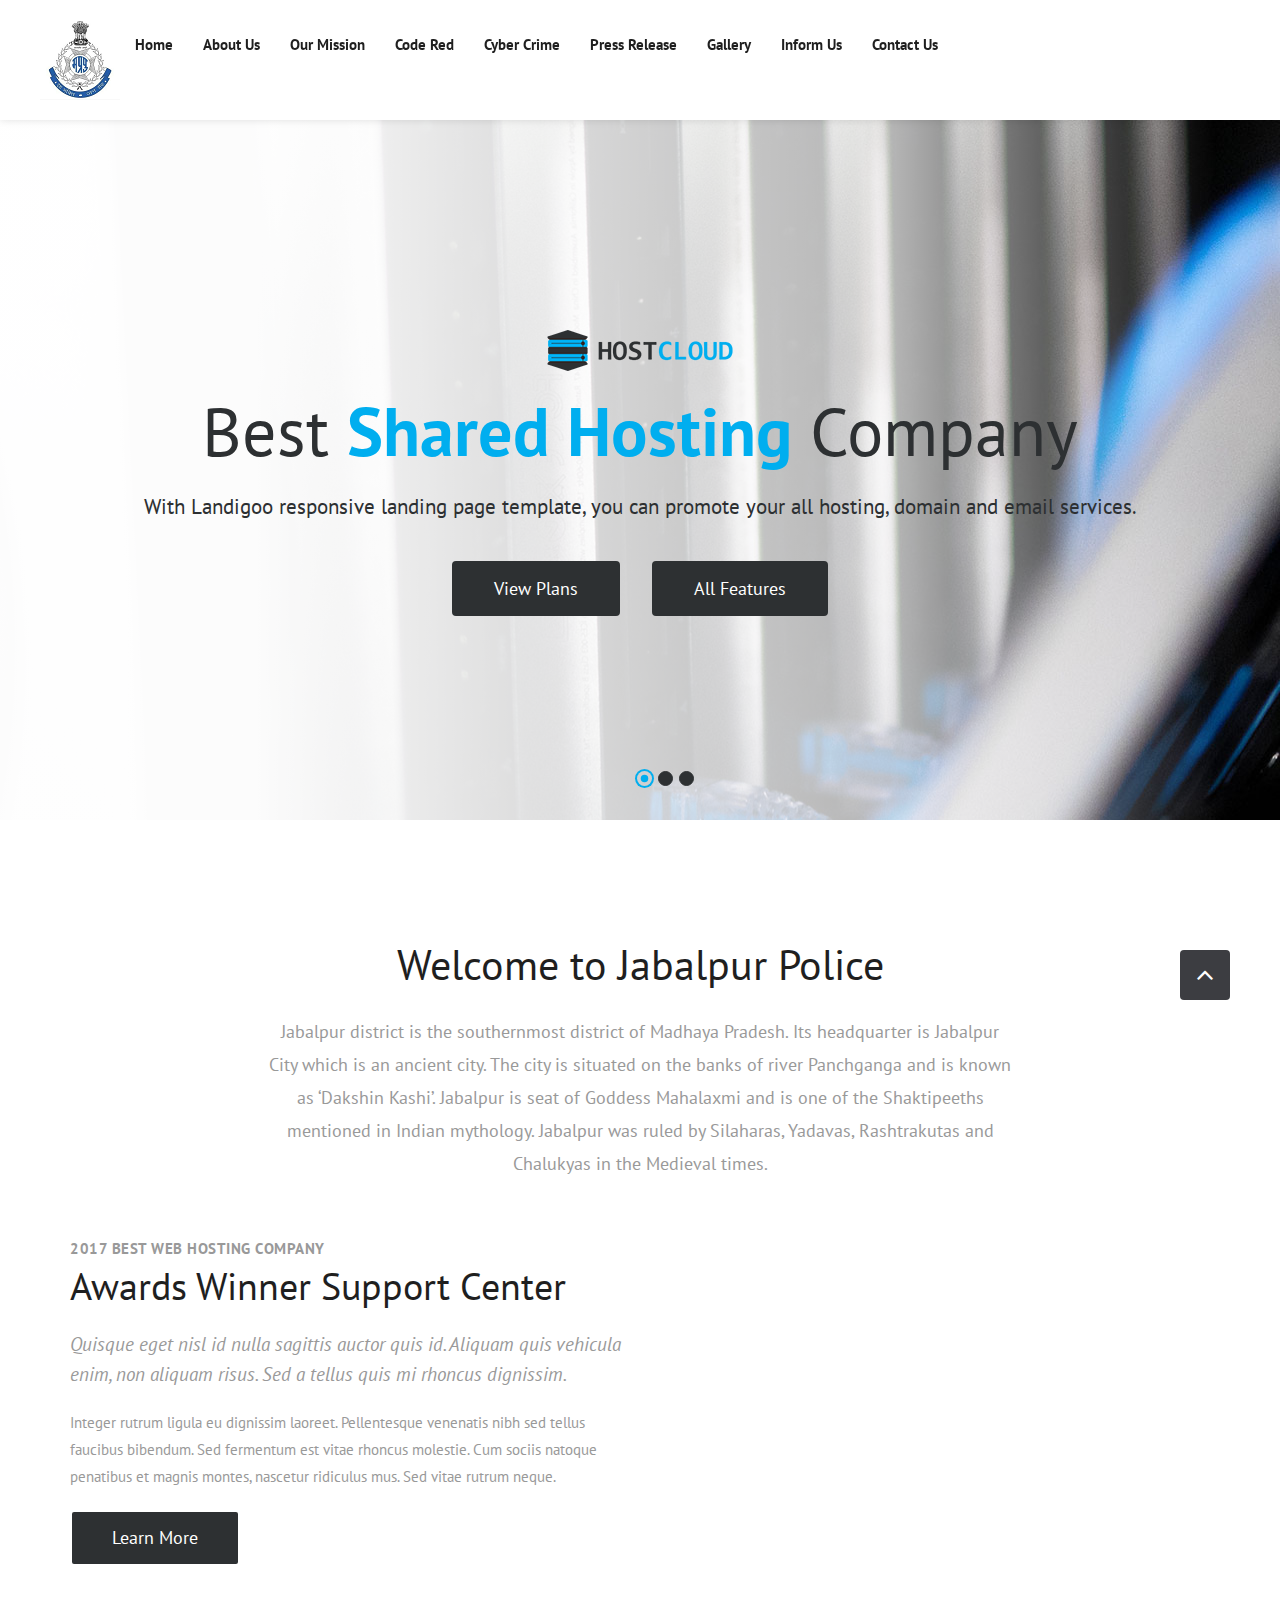
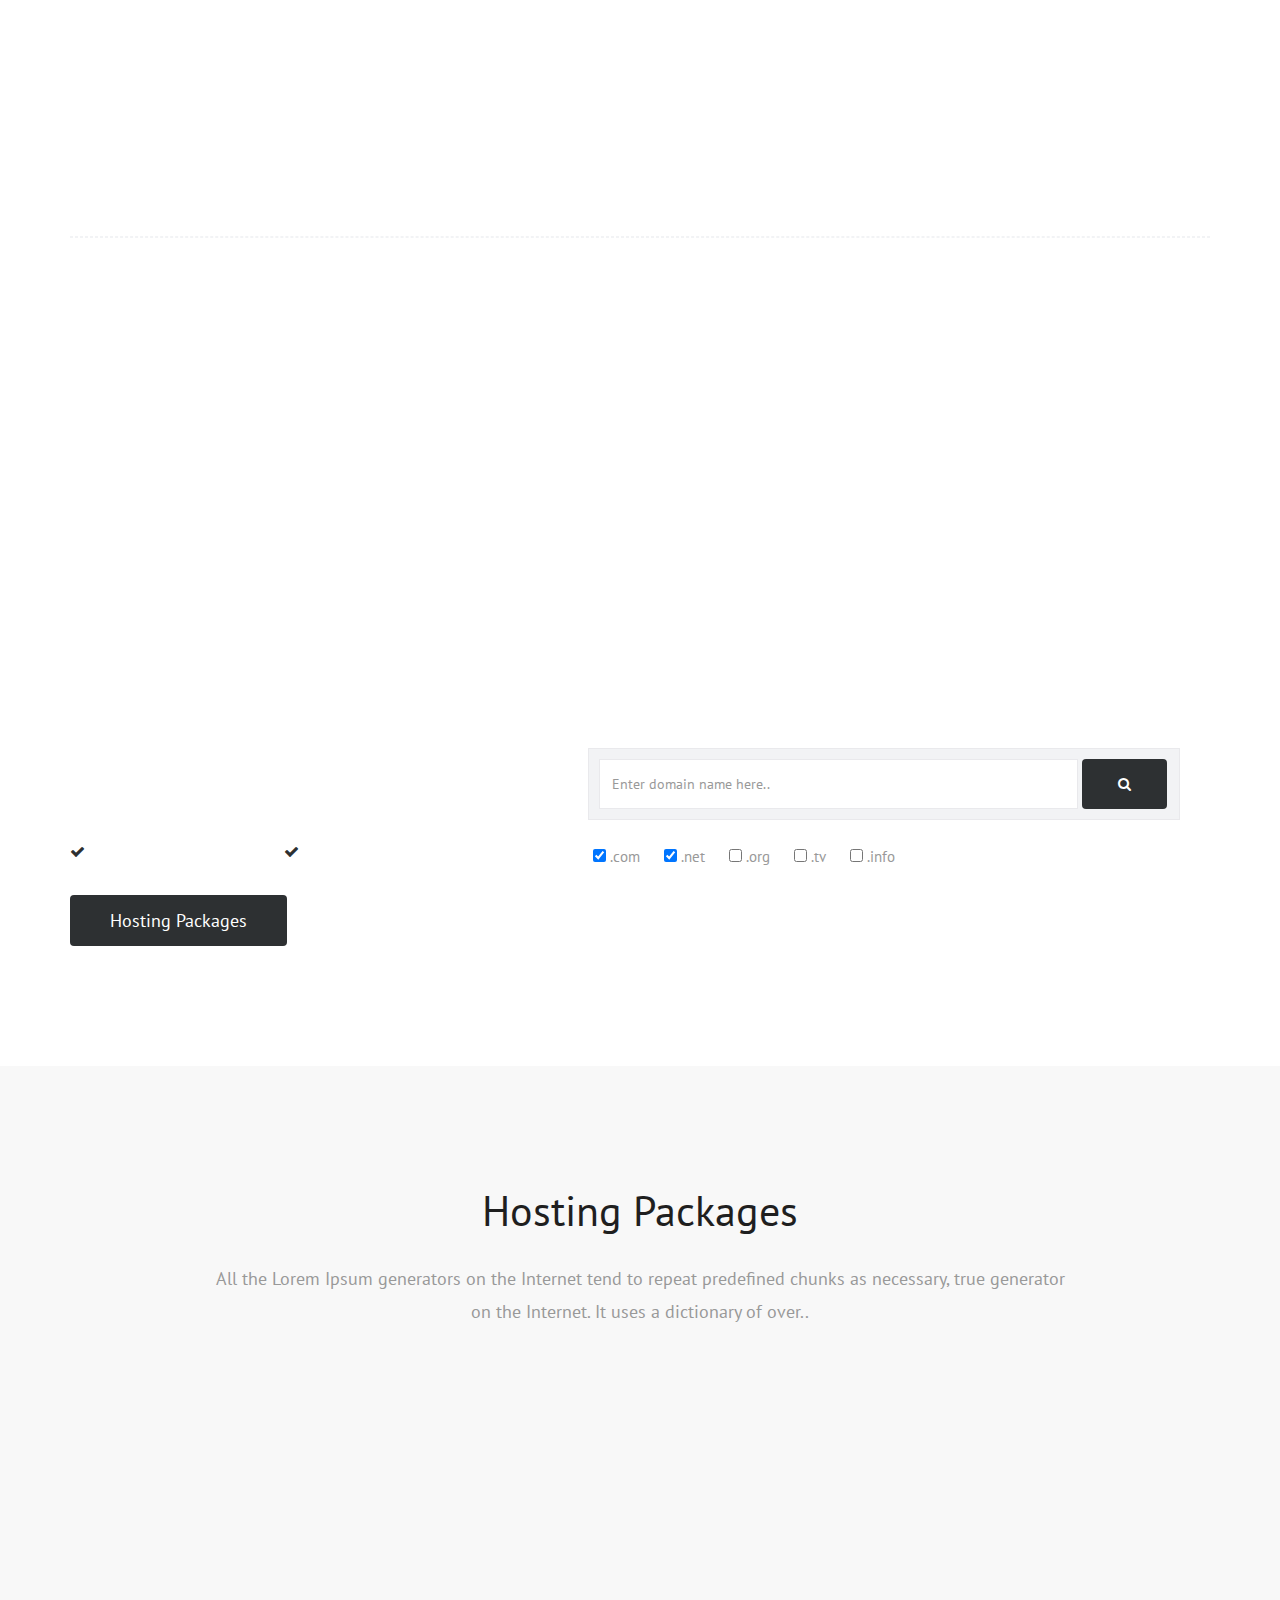
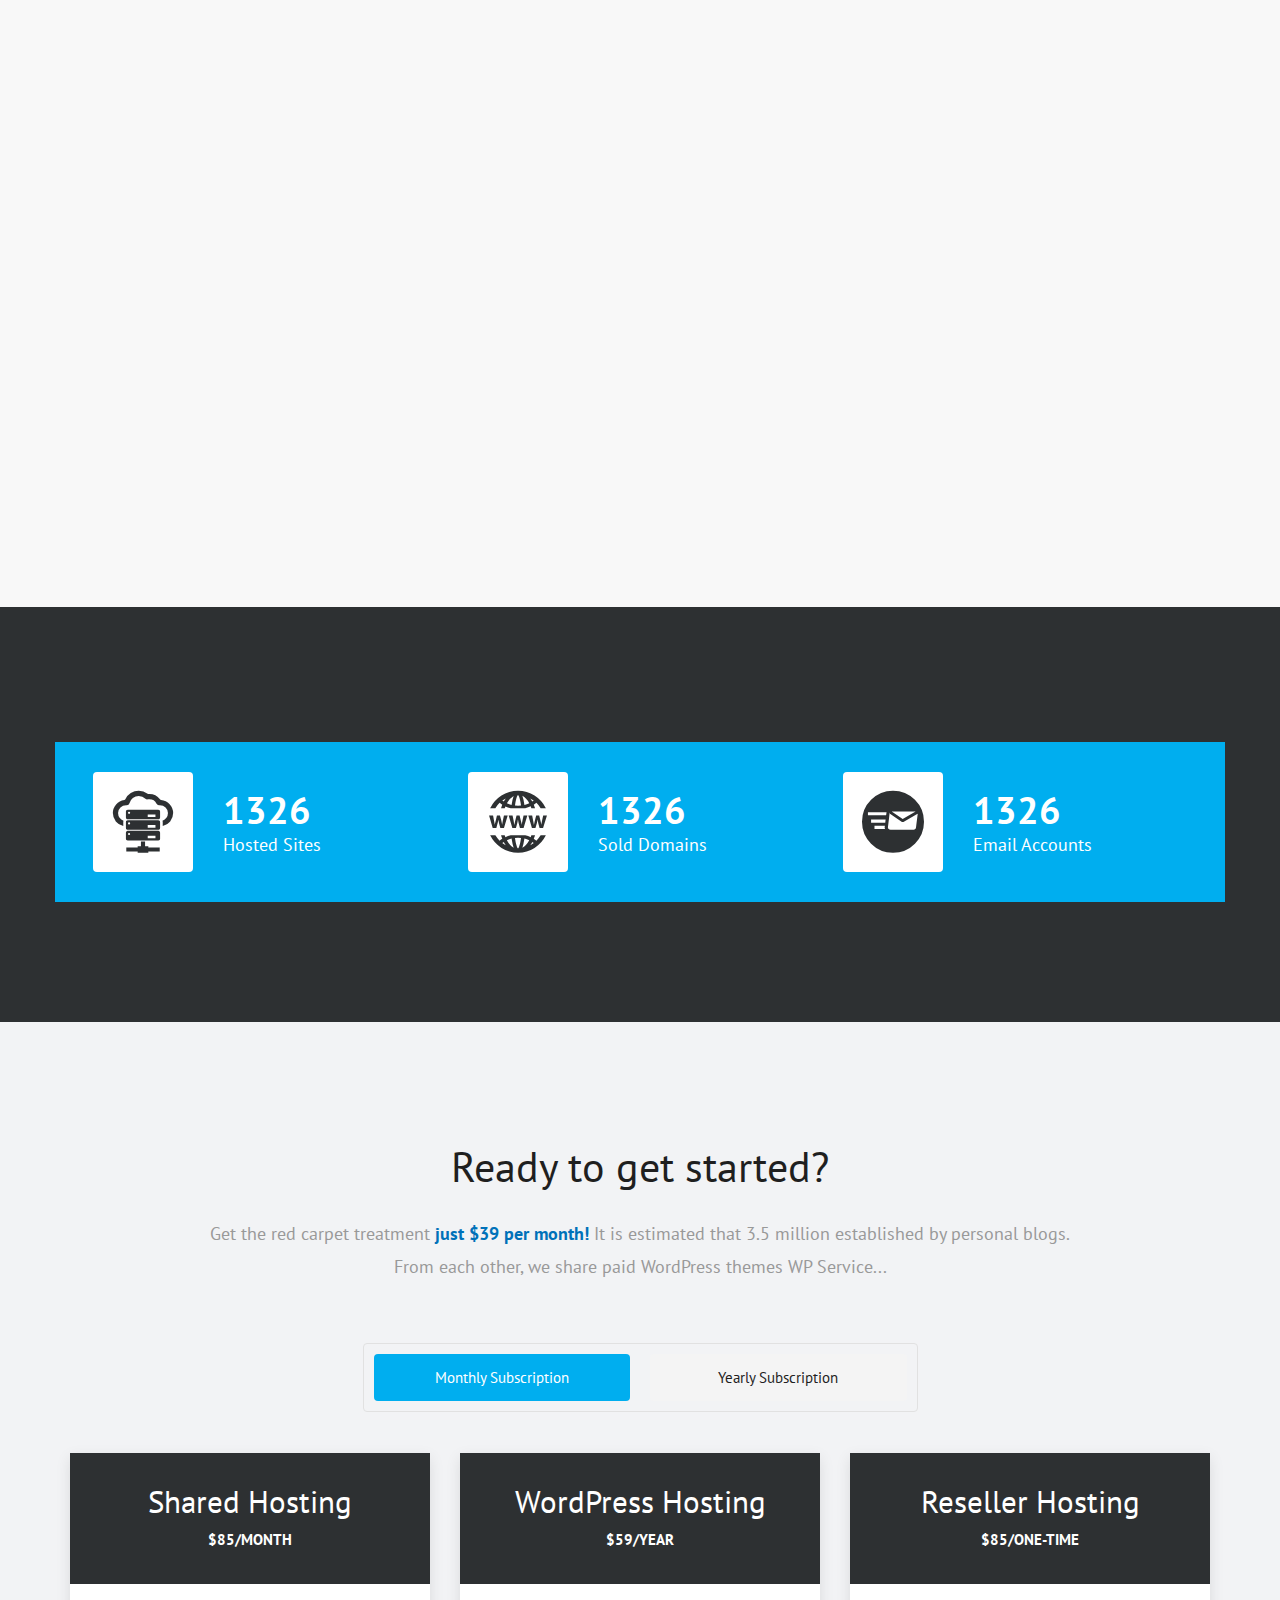
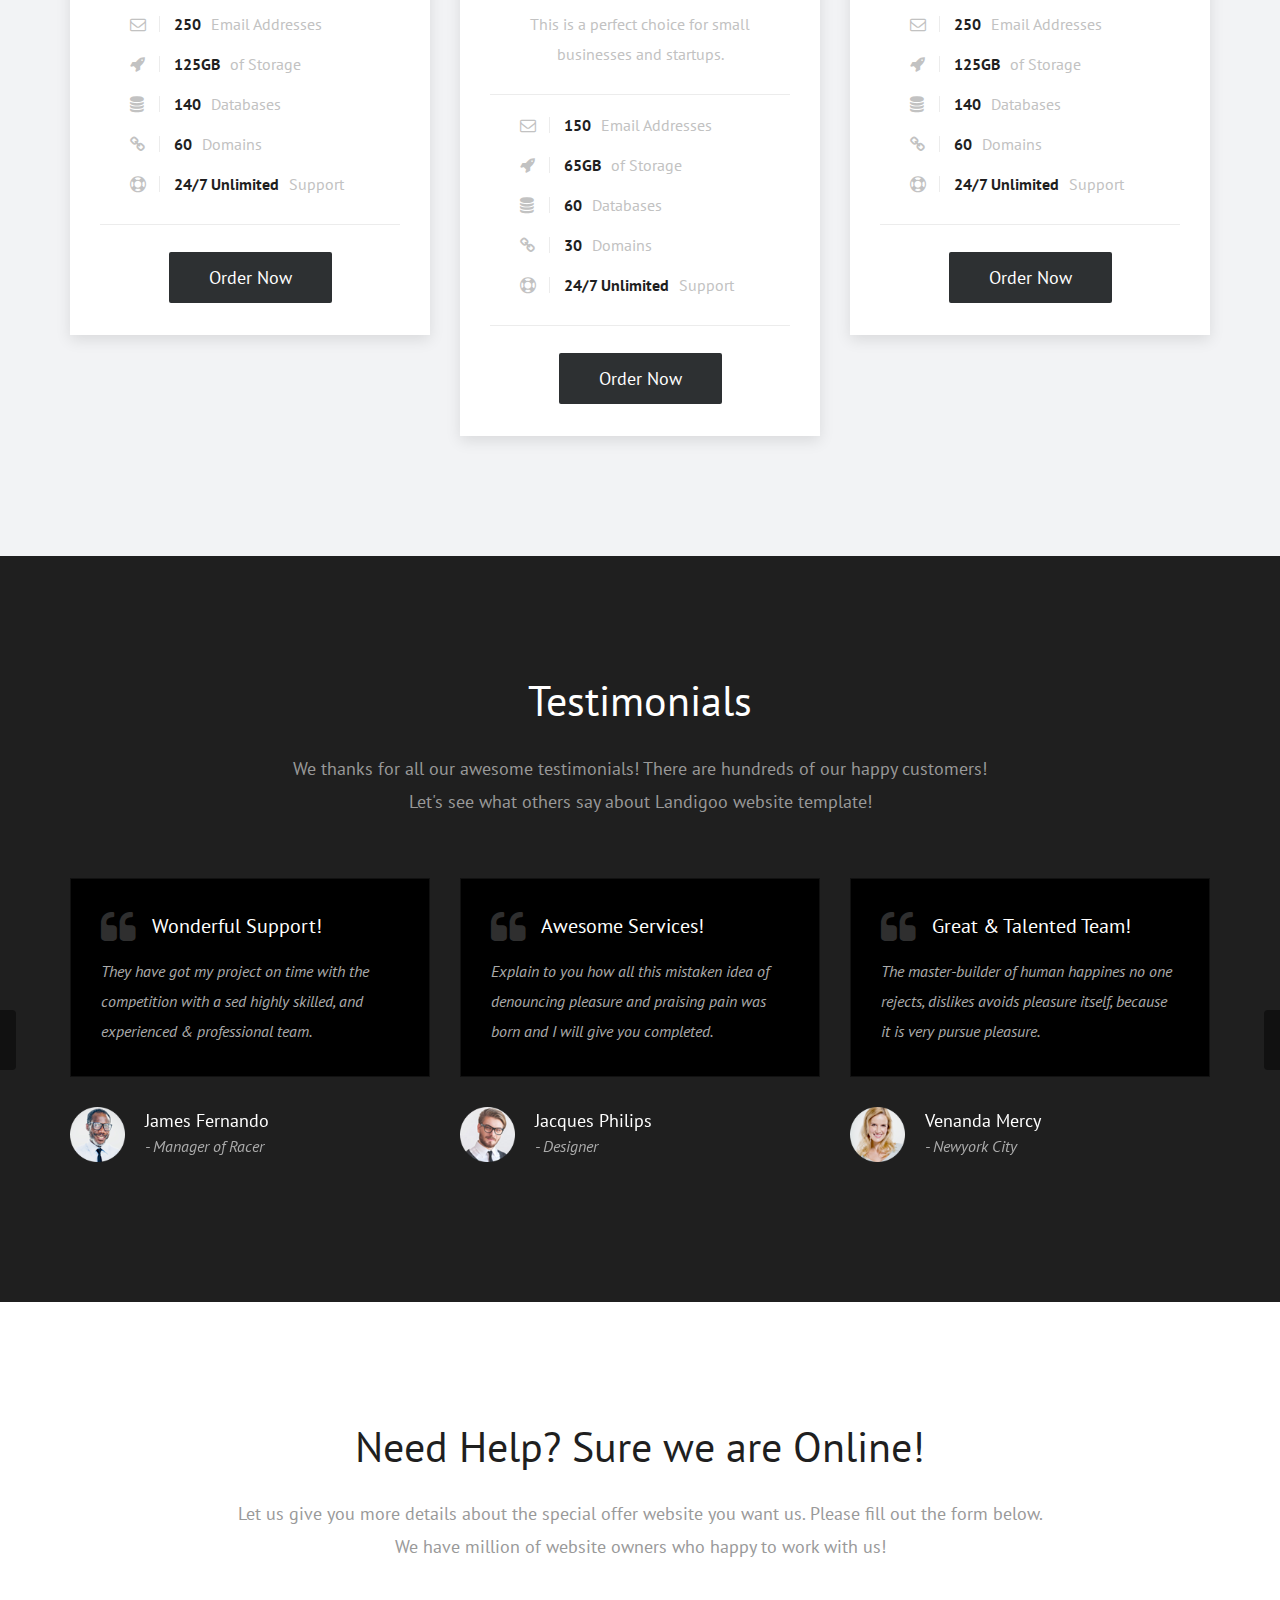
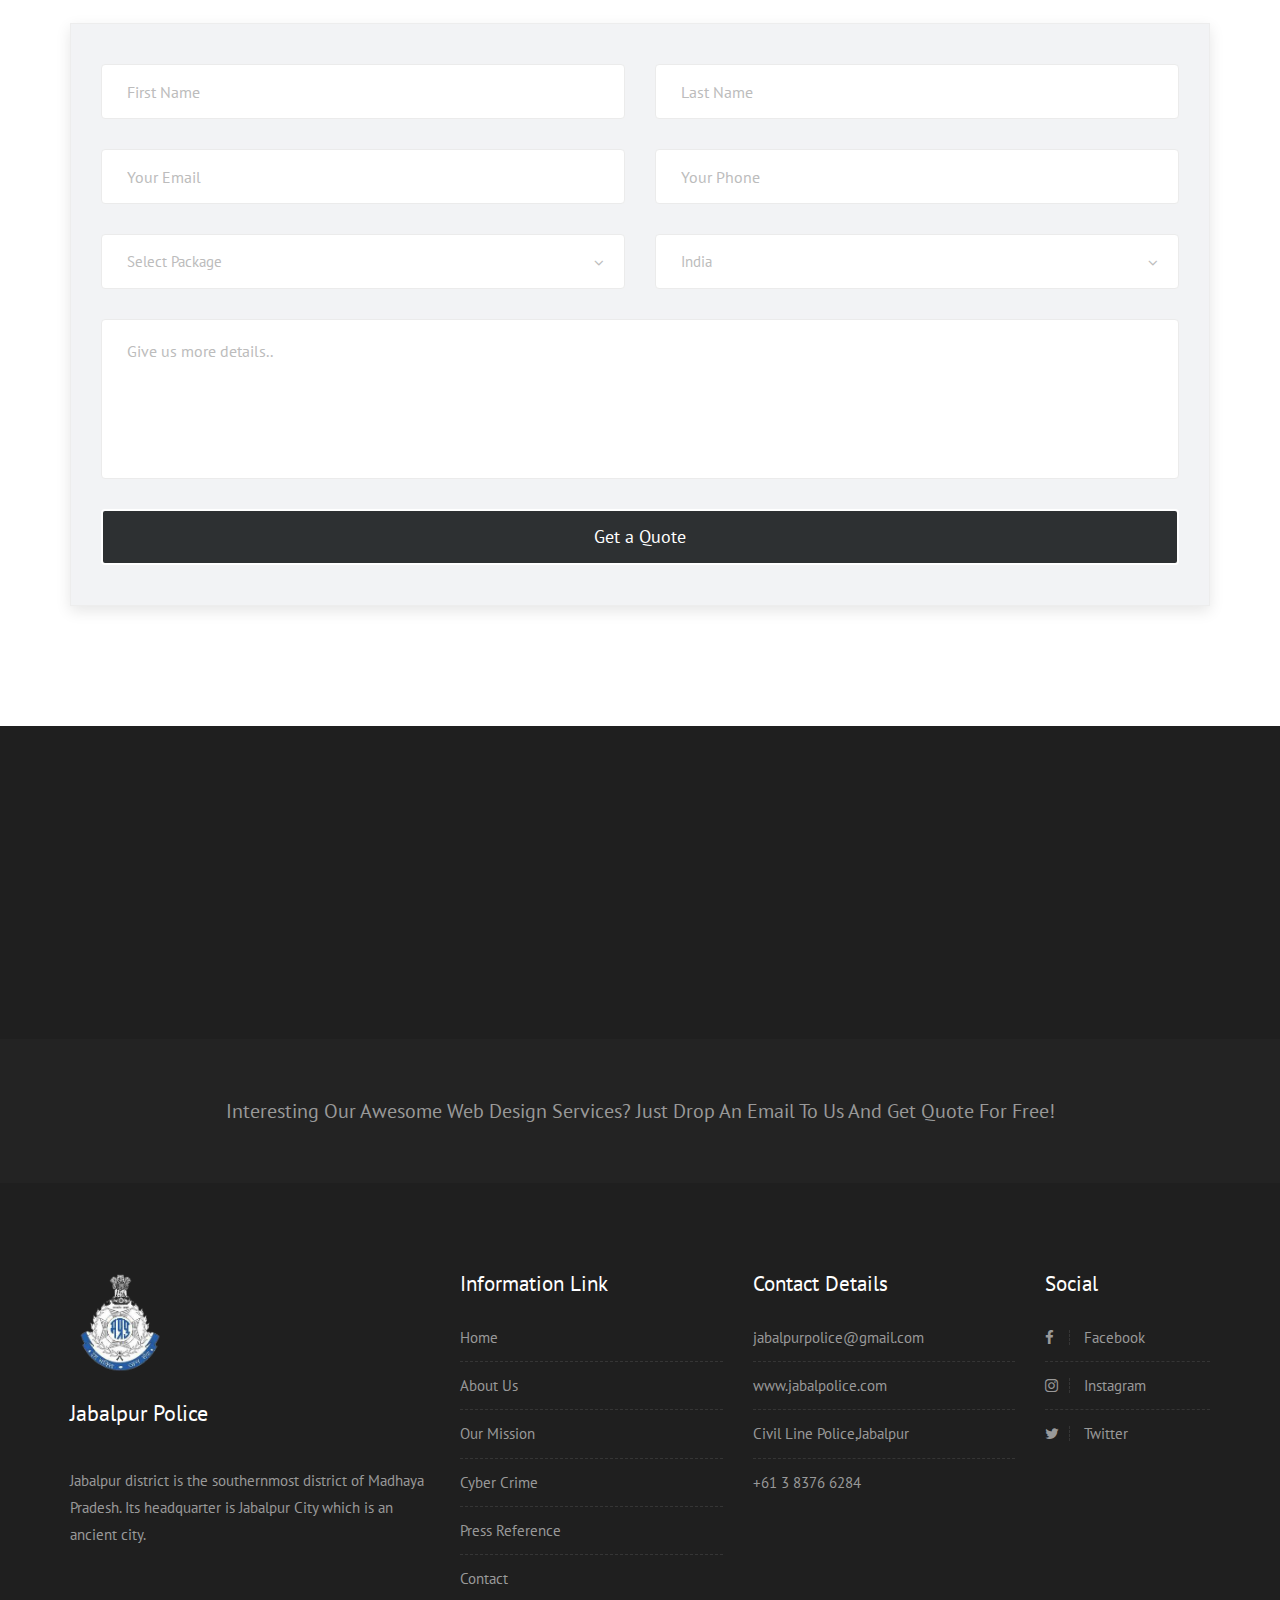
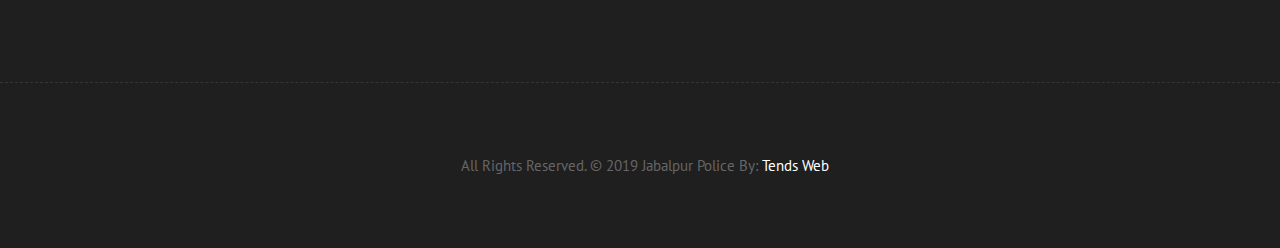
==== commit d6ac87c6: "Update index.html" ====
--- a/index.html
+++ b/index.html
@@ -144,7 +144,7 @@
                         <li><a href="mission.html" style="font-size:15px;">Our Mission</a></li>
                         <li><a href="code_red.html" style="font-size:15px;">Code Red</a></li>
                         <li><a href="cyber_crime.html" style="font-size:15px;">Cyber Crime</a></li>
-                        <li><a href="press_reference.html" style="font-size:15px;">Press Reference</a></li>
+                        <li><a href="press_reference.html" style="font-size:15px;">Press Release</a></li>
 						<li><a href="gallery.html" style="font-size:15px;"> Gallery</a></li>
 						<li><a href="inform_us.html" style="font-size:15px;">Inform Us</a></li>
                         <li><a href="contact_us.html" style="font-size:15px;">Contact Us</a></li>
@@ -919,4 +919,4 @@
     <script src="js/custom.js"></script>
 
 </body>
-</html>+</html>
